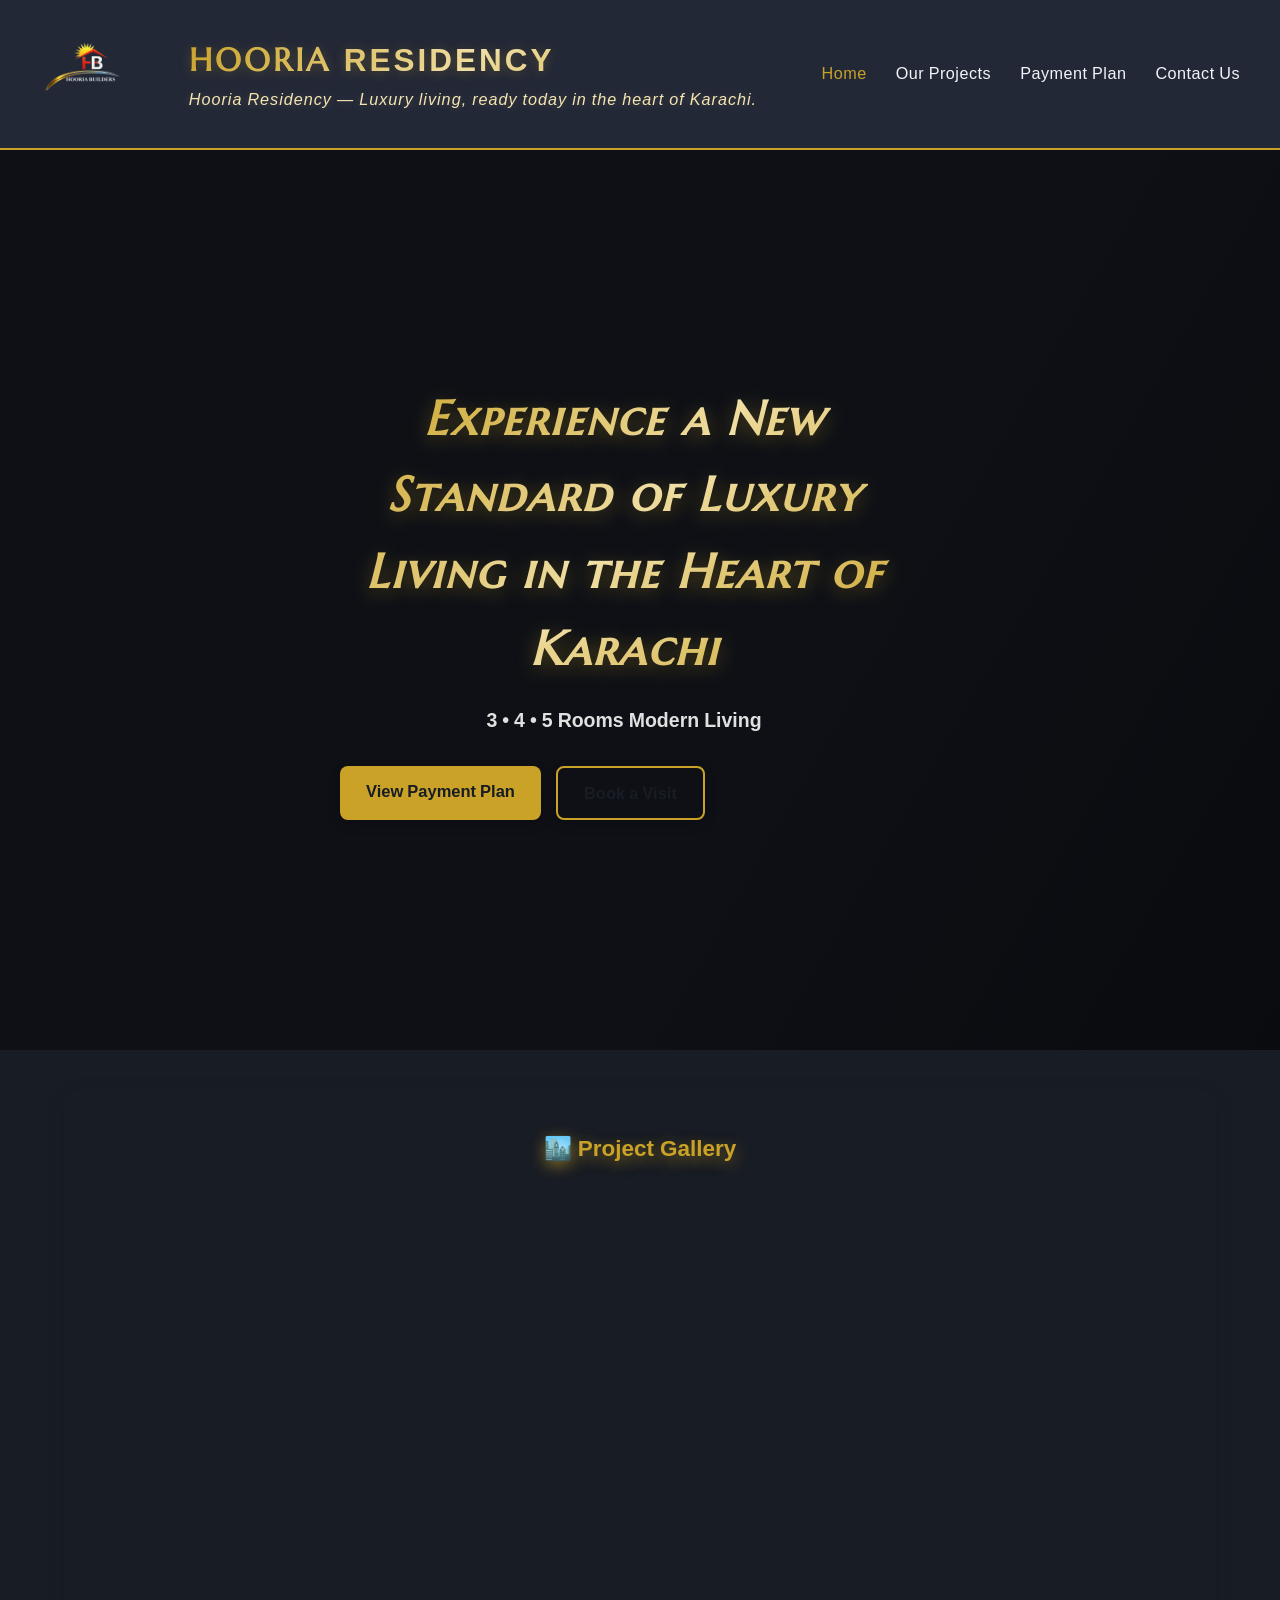
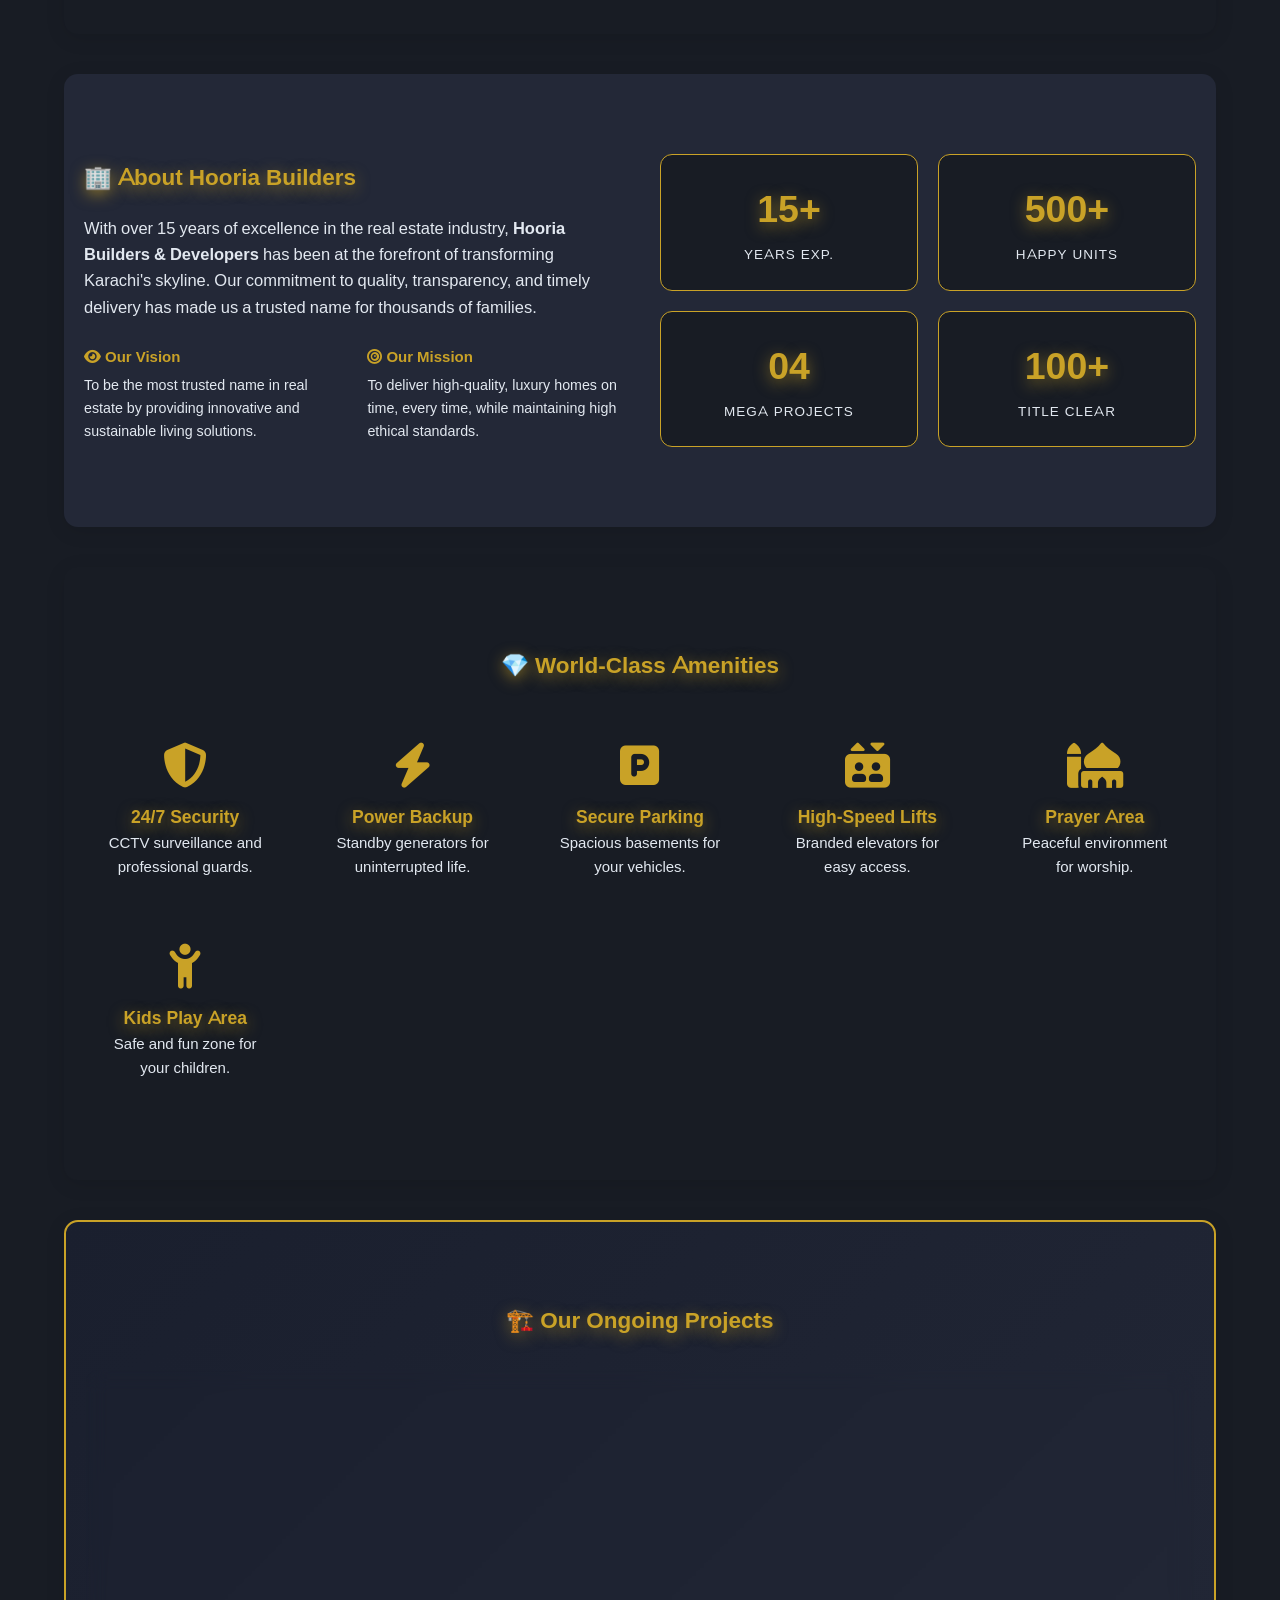
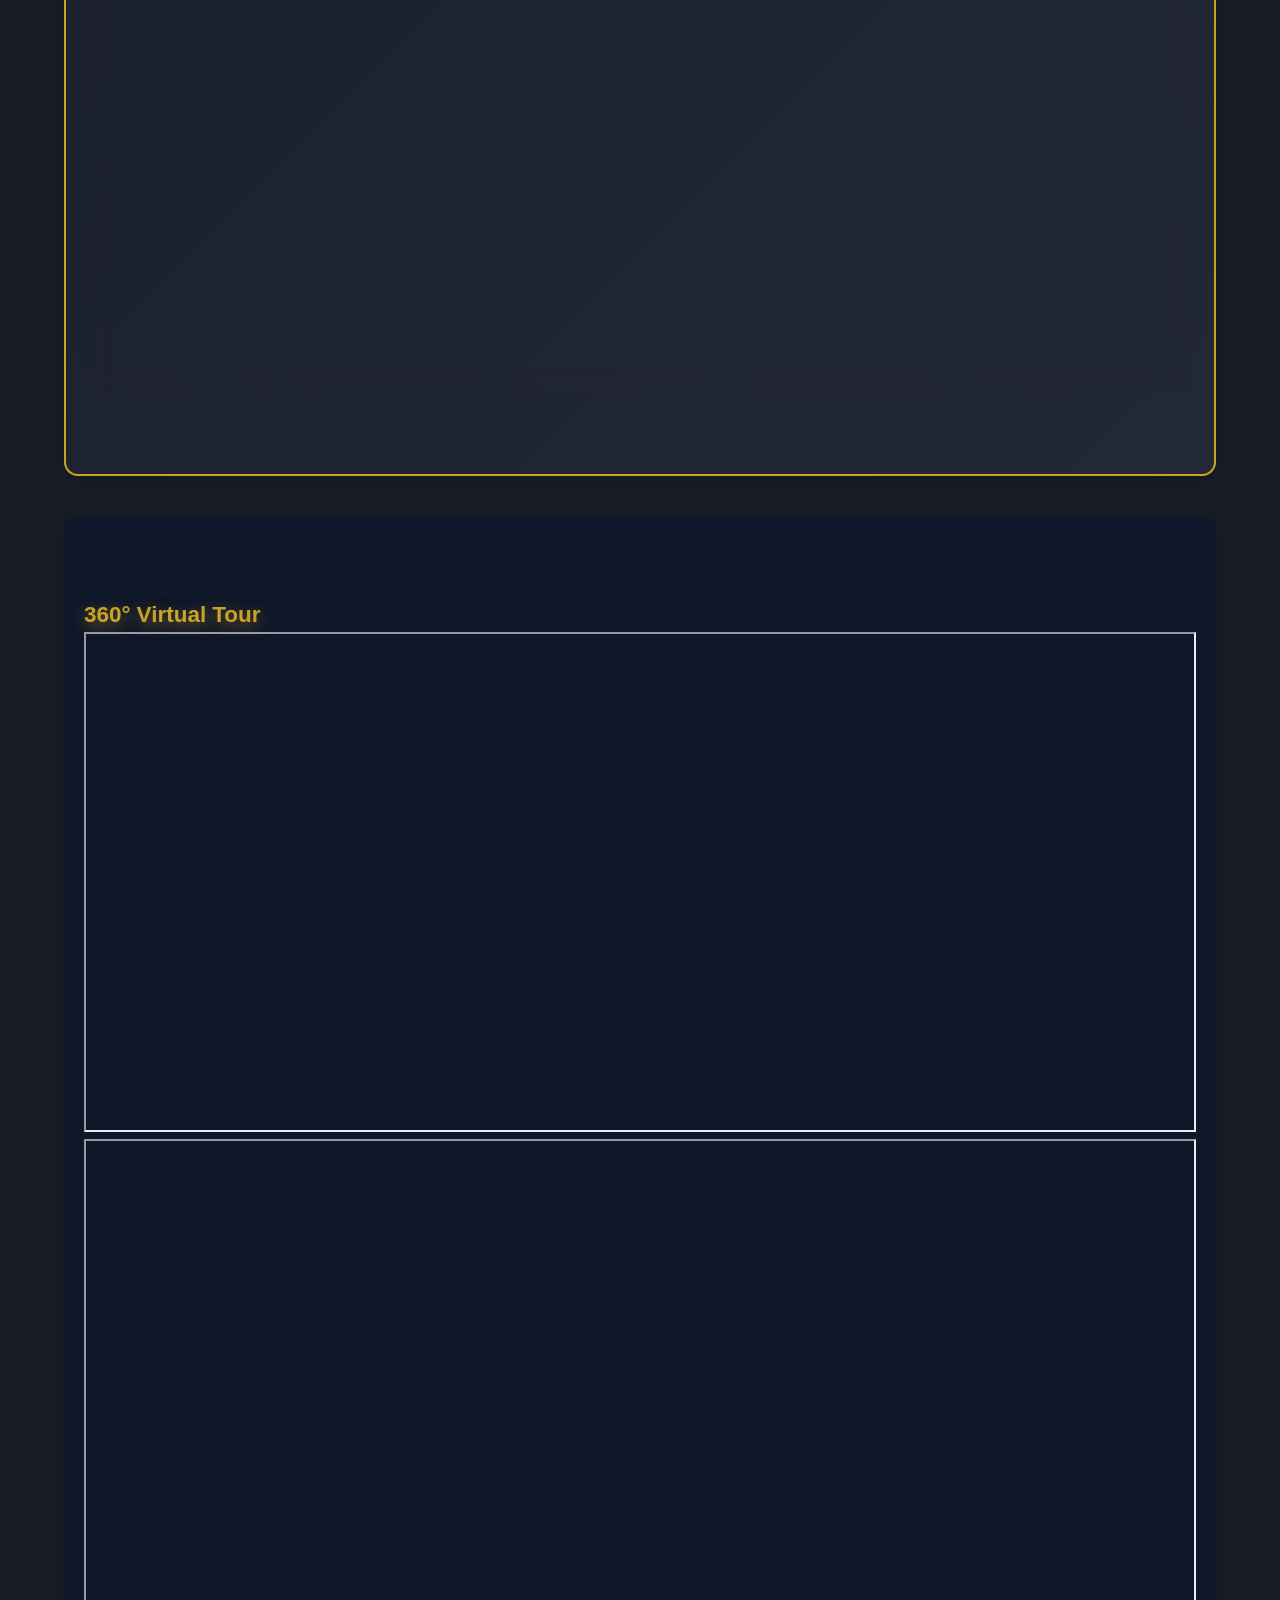
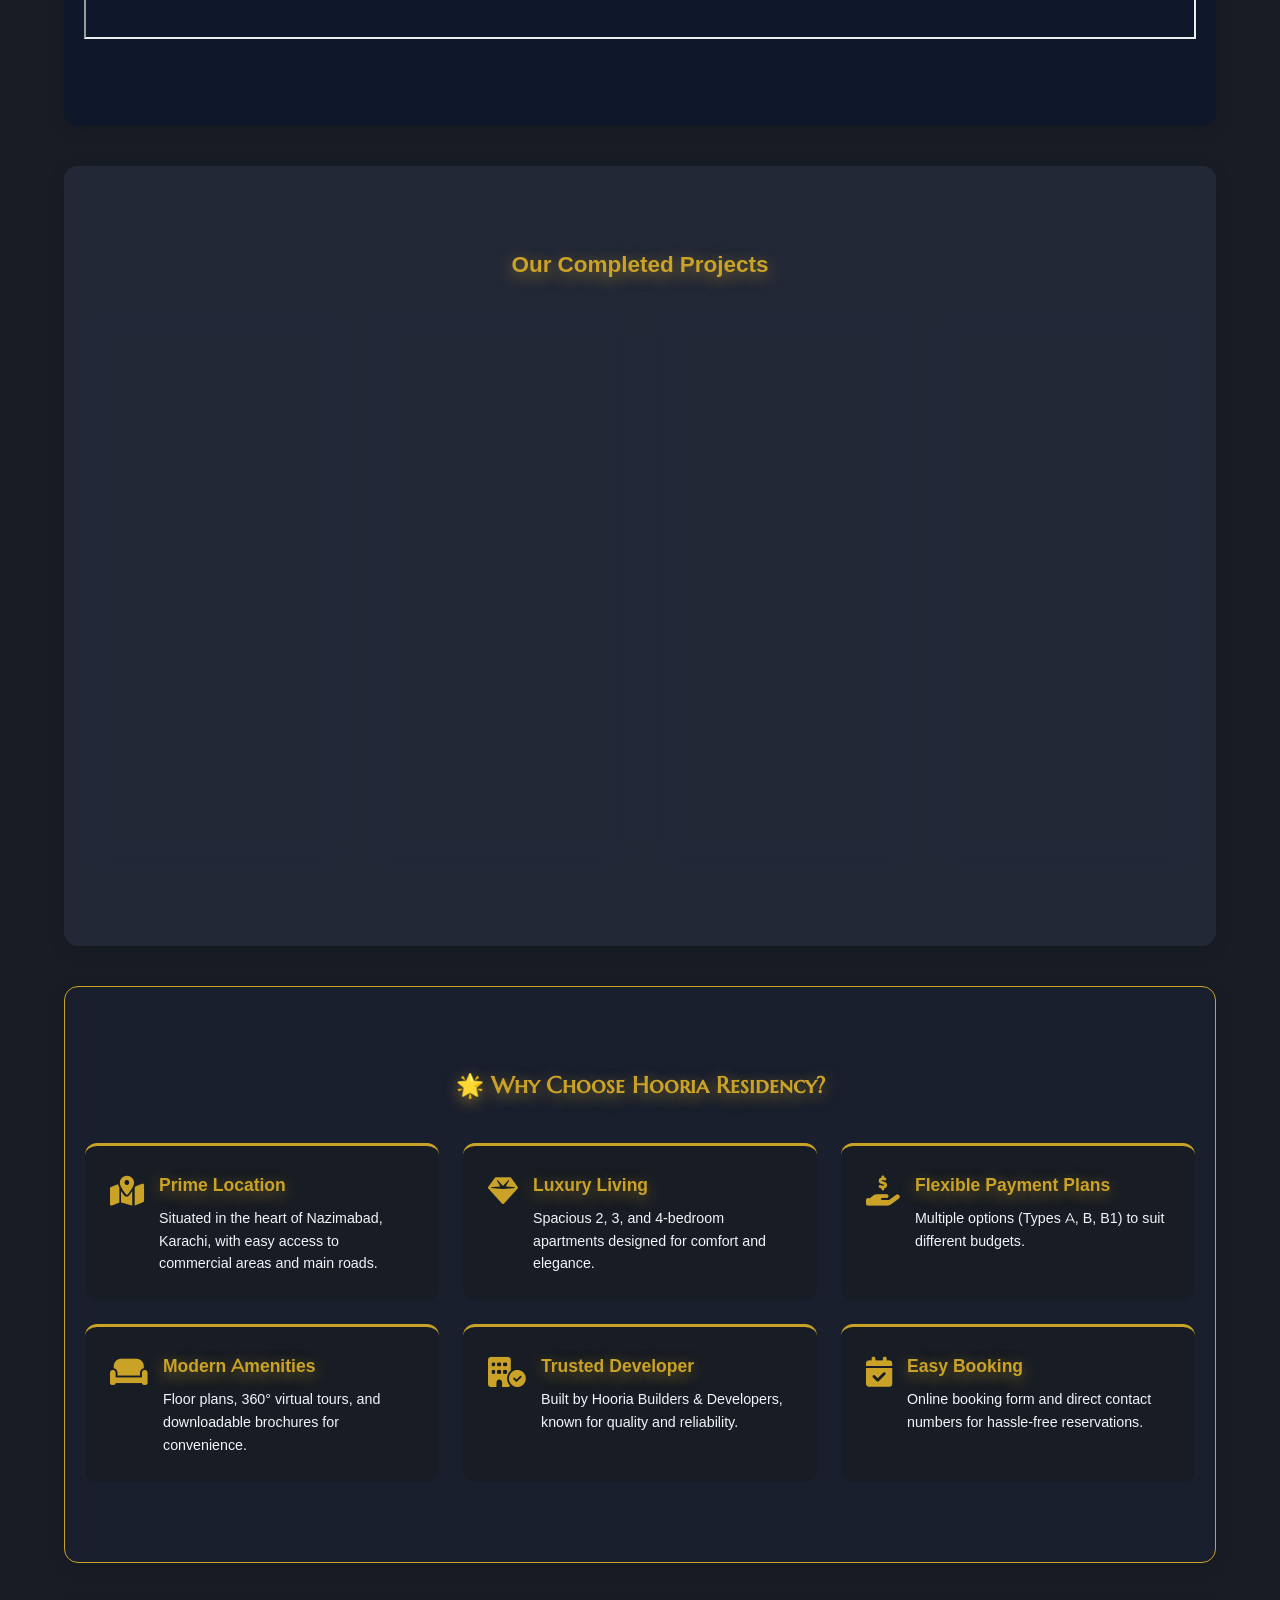
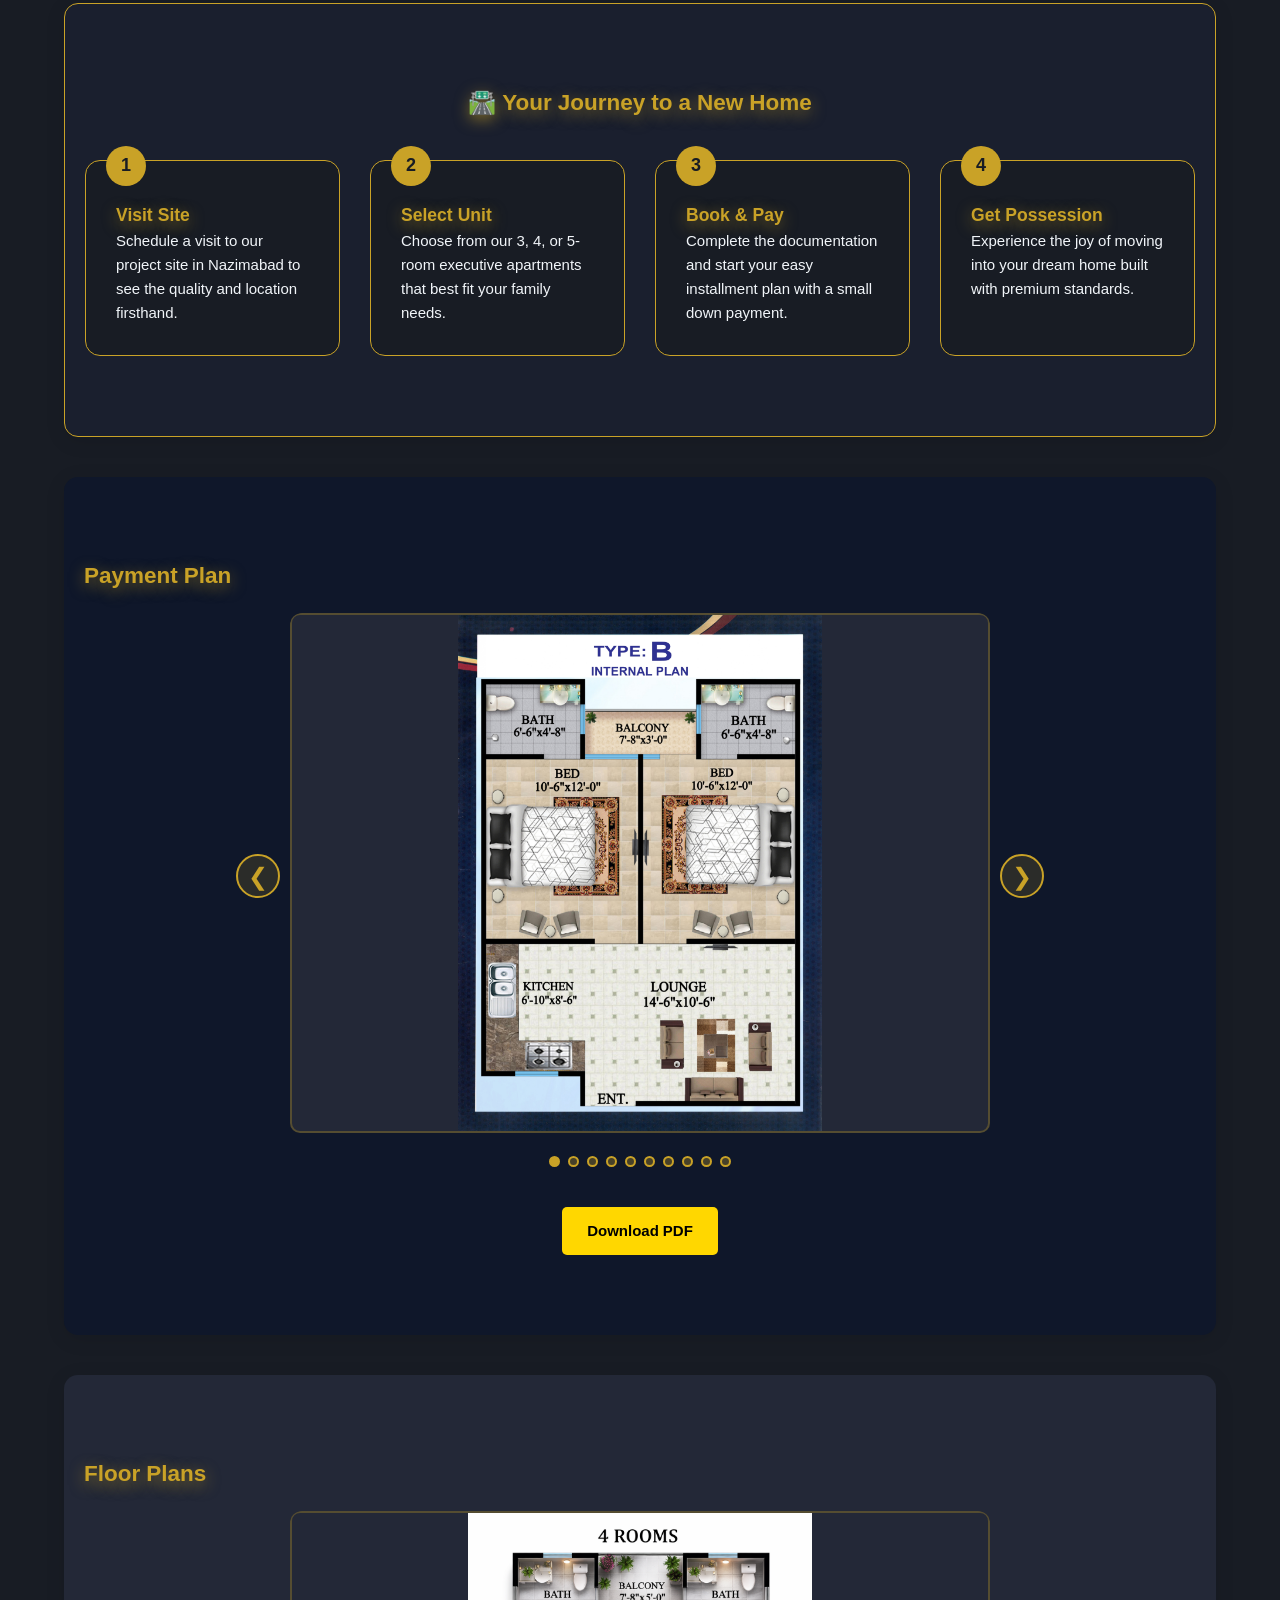
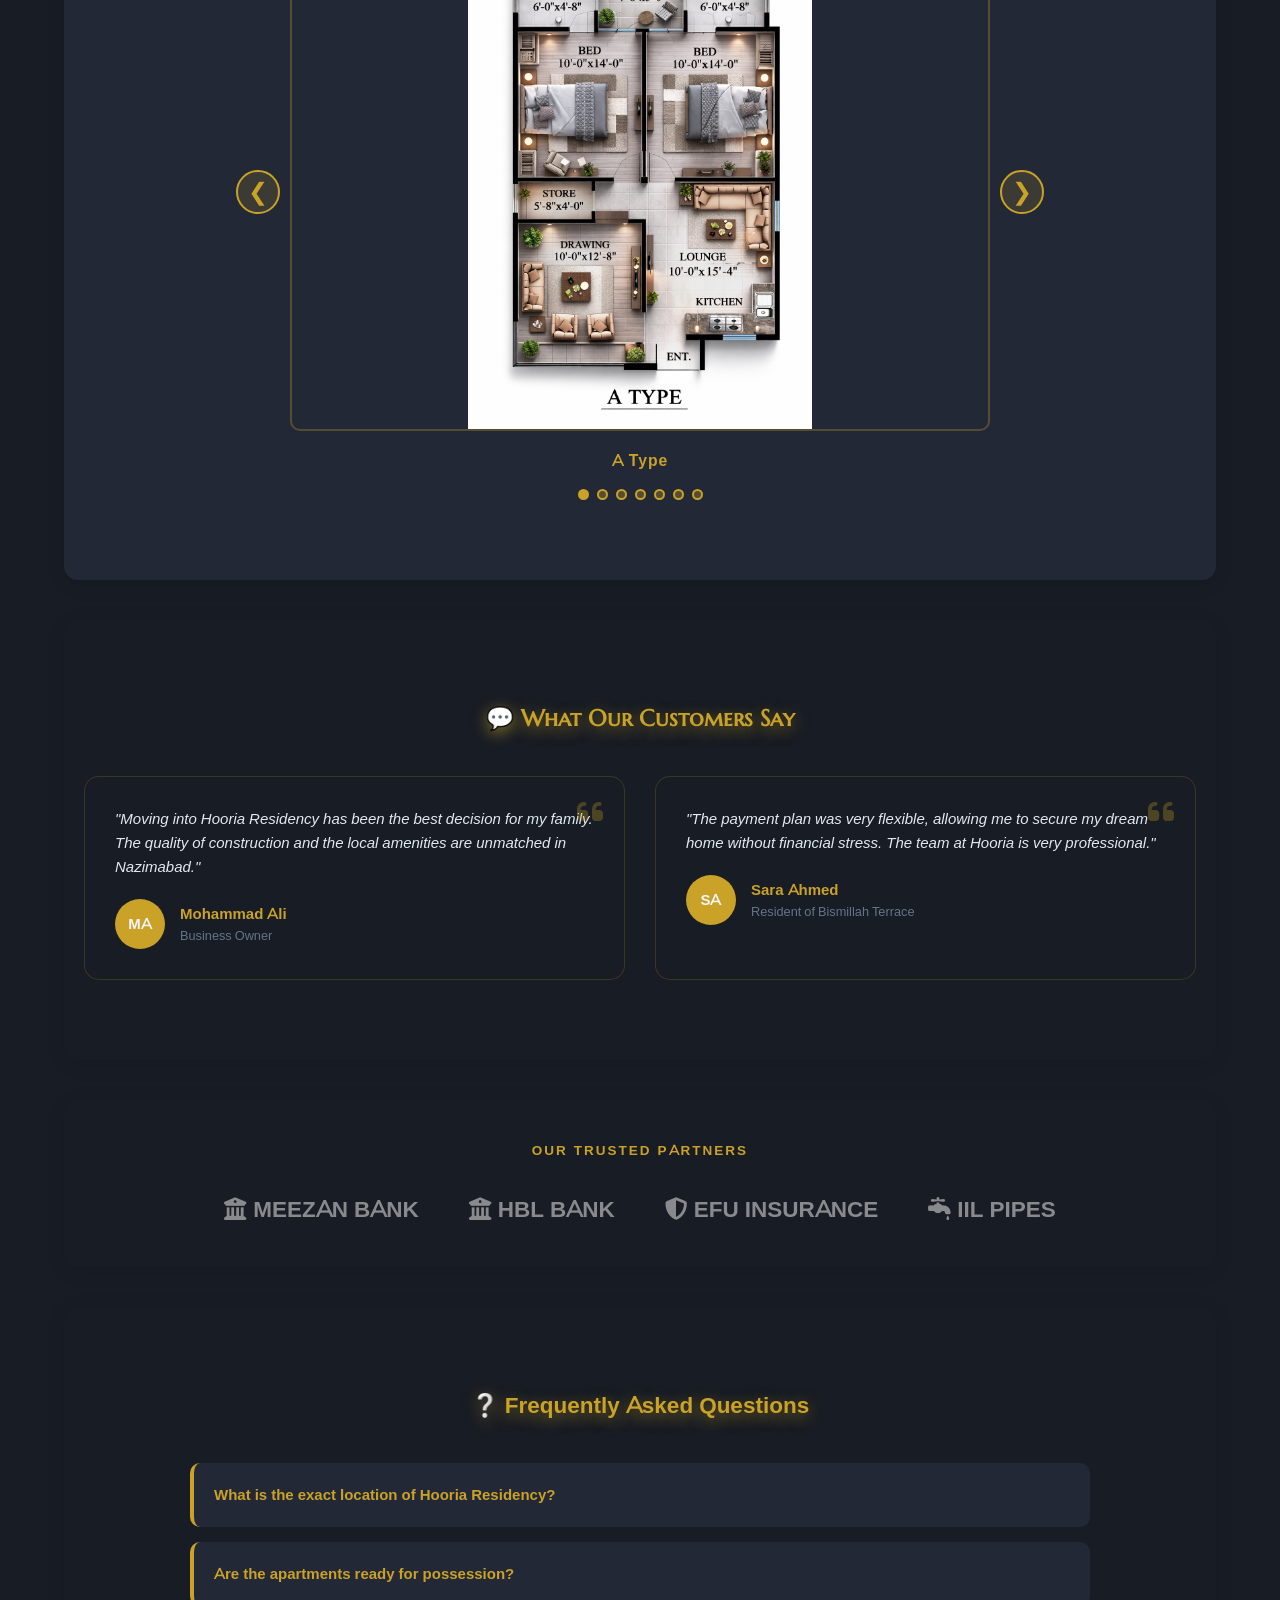
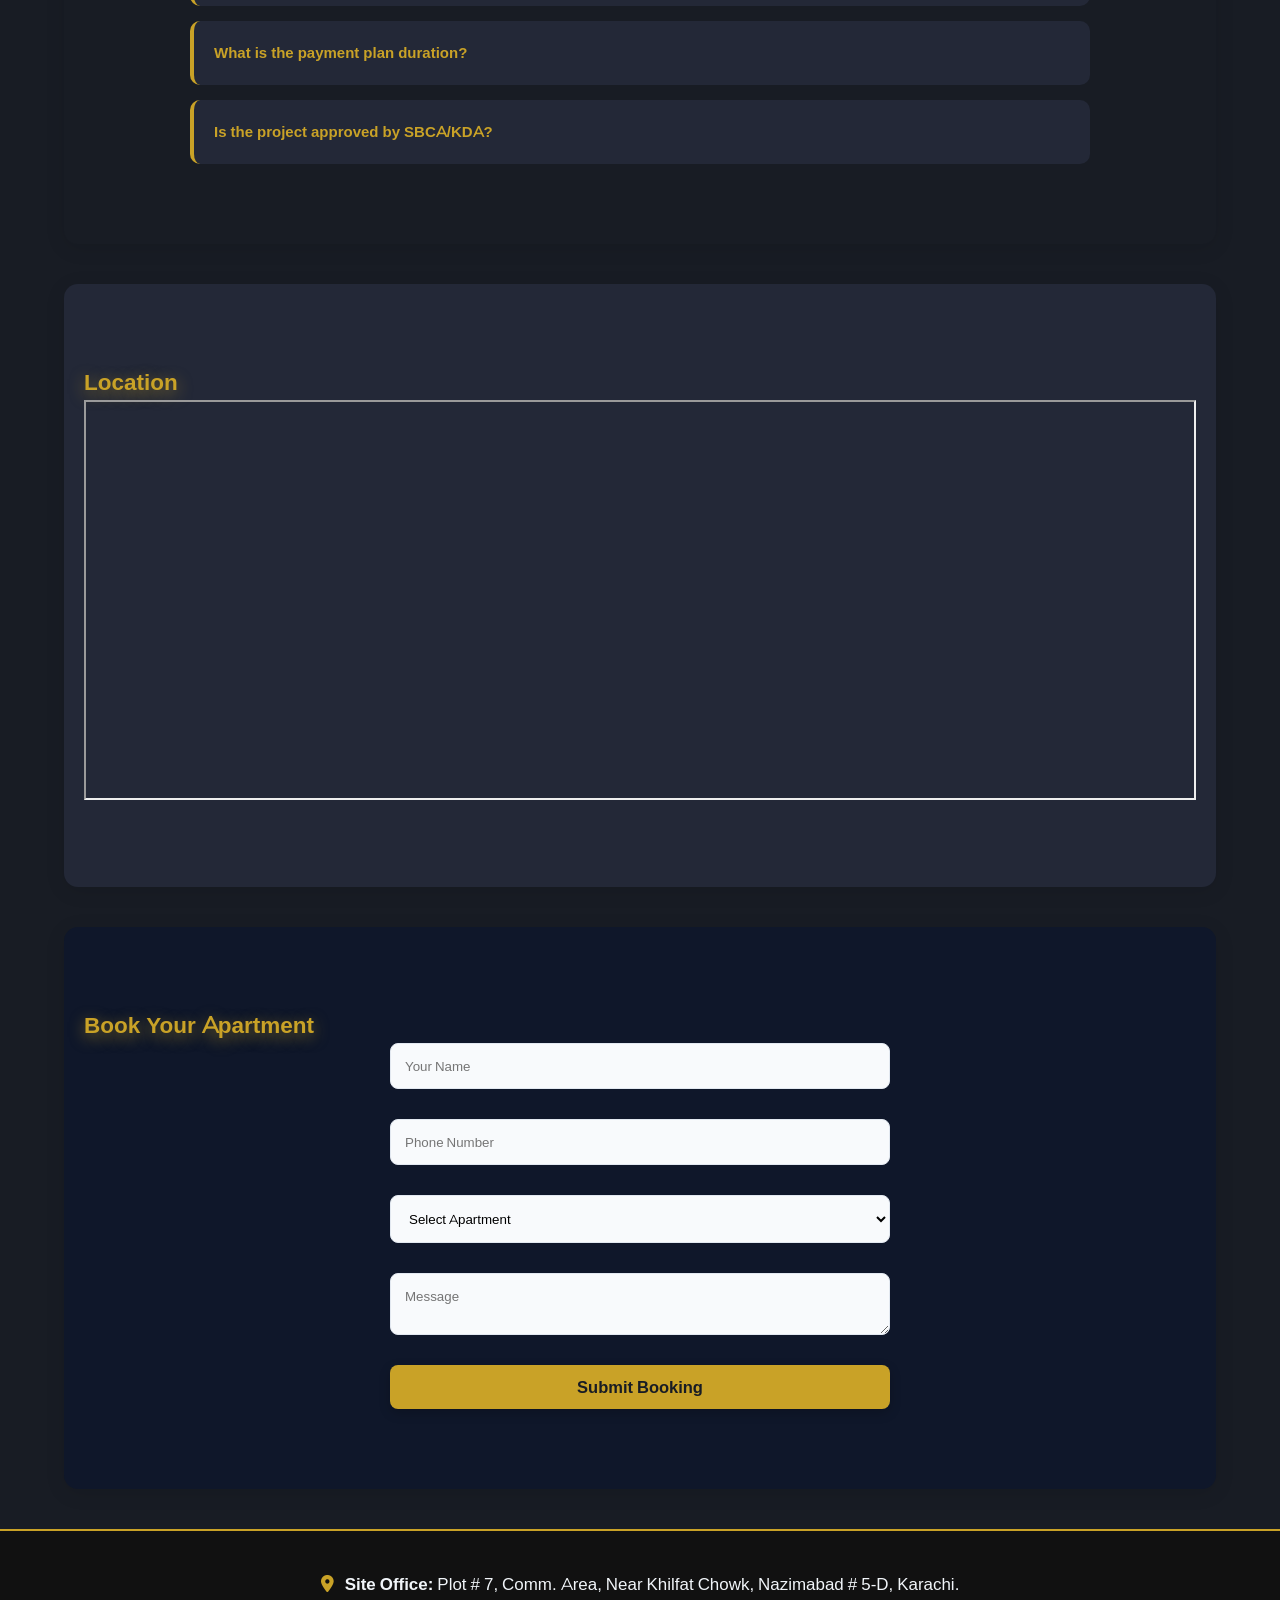
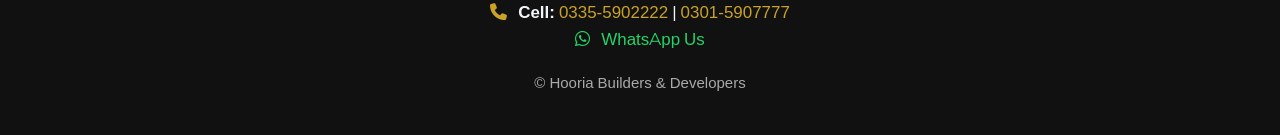
==== index.html @ a76e6901 "Initial commit" ====
<!DOCTYPE html>
<html lang="en">
<head>
<meta charset="UTF-8">
<meta name="viewport" content="width=device-width, initial-scale=1.0">
<title>Hooria Residency | Hooria Builders & Developers</title>

<link rel="stylesheet" href="style.css">

<link rel="stylesheet"
href="https://cdnjs.cloudflare.com/ajax/libs/font-awesome/6.4.0/css/all.min.css"/>
</head>

  <style>

/* ===== SCROLL REVEAL ANIMATION ===== */
.reveal {
  opacity: 0;
  transform: translateY(60px);
  transition: all 0.9s ease;
}
.reveal.active {
  opacity: 1;
  transform: translateY(0);
}

/* ===== SMOOTH HOVER EFFECT ===== */
.card, .fp-slide, .grid > div {
  transition: all 0.4s ease;
}
.card:hover, .fp-slide:hover {
  transform: translateY(-8px);
}

/* ===== BUTTON ANIMATION ===== */
.btn {
  transition: all 0.3s ease;
}
.btn:hover {
  transform: scale(1.05);
  box-shadow: 0 8px 25px rgba(201,162,39,0.4);
}

/* ===== IMAGE ZOOM ===== */
.img, .slider img {
  transition: transform 0.6s ease;
}
.img:hover, .slider img:hover {
  transform: scale(1.05);
}

/* ===== HERO FADE IN ===== */
.hero-content {
  opacity: 0;
  transform: translateY(40px);
  animation: heroFade 1.5s ease forwards;
}
@keyframes heroFade {
  to {
    opacity: 1;
    transform: translateY(0);
  }
}

/* ===== SMOOTH SCROLL ===== */
html {
  scroll-behavior: smooth;
}

</style>

<script>

/* ===== SCROLL REVEAL ===== */
document.addEventListener("DOMContentLoaded", function() {

  const revealElements = document.querySelectorAll(".section, .card");

  const observer = new IntersectionObserver(entries => {
    entries.forEach(entry => {
      if(entry.isIntersecting){
        entry.target.classList.add("active");
      }
    });
  }, { threshold: 0.15 });

  revealElements.forEach(el => {
    el.classList.add("reveal");
    observer.observe(el);
  });

});


/* ===== COUNTER ANIMATION ===== */
document.addEventListener("DOMContentLoaded", function(){

  const counters = document.querySelectorAll("h3");

  counters.forEach(counter => {
    if(counter.innerText.includes("+") || counter.innerText.includes("%")){

      let target = parseInt(counter.innerText);
      let count = 0;
      let increment = target / 100;

      function update(){
        if(count < target){
          count += increment;
          counter.innerText = Math.ceil(count) + "+";
          requestAnimationFrame(update);
        } else {
          counter.innerText = target + "+";
        }
      }

      update();
    }
  });

});


/* ===== PARALLAX EFFECT HERO ===== */
window.addEventListener("scroll", function(){
  const hero = document.querySelector(".hero-video");
  if(hero){
    hero.style.transform = "translateY(" + window.scrollY * 0.3 + "px)";
  }
});

</script>

<body>

<script>

function openTab(tabId){
  document.querySelectorAll(".tab-content").forEach(tab=>tab.classList.remove("active"))
  document.querySelectorAll(".tab-btn").forEach(btn=>btn.classList.remove("active"))

  document.getElementById(tabId).classList.add("active")
  event.target.classList.add("active")
}

function openModal(src){
  document.getElementById("imgModal").style.display="block"
  document.getElementById("modalImg").src=src
}

function closeModal(){
  document.getElementById("imgModal").style.display="none"
}

let fpIndex = 0;
let fpSlides = [];
let fpDotEls = [];

function fpSlide(dir) {
  fpSlides[fpIndex].classList.remove("active");
  fpDotEls[fpIndex].classList.remove("active");
  fpIndex = (fpIndex + dir + fpSlides.length) % fpSlides.length;
  fpSlides[fpIndex].classList.add("active");
  fpDotEls[fpIndex].classList.add("active");
}

function fpGoTo(idx) {
  fpSlides[fpIndex].classList.remove("active");
  fpDotEls[fpIndex].classList.remove("active");
  fpIndex = idx;
  fpSlides[fpIndex].classList.add("active");
  fpDotEls[fpIndex].classList.add("active");
}

let ppIndex = 0;
let ppSlides = [];
let ppDotEls = [];

function ppSlide(dir) {
  ppSlides[ppIndex].classList.remove("active");
  ppDotEls[ppIndex].classList.remove("active");
  ppIndex = (ppIndex + dir + ppSlides.length) % ppSlides.length;
  ppSlides[ppIndex].classList.add("active");
  ppDotEls[ppIndex].classList.add("active");
}

function ppGoTo(idx) {
  ppSlides[ppIndex].classList.remove("active");
  ppDotEls[ppIndex].classList.remove("active");
  ppIndex = idx;
  ppSlides[ppIndex].classList.add("active");
  ppDotEls[ppIndex].classList.add("active");
}

document.addEventListener("DOMContentLoaded", function() {
  fpSlides = Array.from(document.querySelectorAll(".fp-slide"));
  const dotsContainer = document.getElementById("fpDots");
  if (dotsContainer) {
    fpSlides.forEach(function(_, i) {
      const dot = document.createElement("button");
      dot.className = "fp-dot" + (i === 0 ? " active" : "");
      dot.setAttribute("aria-label", "Go to slide " + (i + 1));
      dot.addEventListener("click", function() { fpGoTo(i); });
      dotsContainer.appendChild(dot);
      fpDotEls.push(dot);
    });
  }

  ppSlides = Array.from(document.querySelectorAll(".pp-slide"));
  const ppDotsContainer = document.getElementById("ppDots");
  if (ppDotsContainer) {
    ppSlides.forEach(function(_, i) {
      const dot = document.createElement("button");
      dot.className = "pp-dot" + (i === 0 ? " active" : "");
      dot.setAttribute("aria-label", "Go to payment slide " + (i + 1));
      dot.addEventListener("click", function() { ppGoTo(i); });
      ppDotsContainer.appendChild(dot);
      ppDotEls.push(dot);
    });
  }
});

</script>

<!-- NAVBAR -->
<header class="header">
  <img src="assets/images/logo.png" alt="Hooria Builders Logo">
  <div>
    <h2 style="font-family: 'Marcellus SC', serif; font-weight: 800; letter-spacing: 3px; background: linear-gradient(135deg, #c9a227 0%, #f4e5b1 50%, #c9a227 100%); -webkit-background-clip: text; -webkit-text-fill-color: transparent; background-clip: text; text-shadow: 0 2px 12px rgba(201,162,39,0.3);">HOORIA <span>RESIDENCY</span></h2>
    <div class="slogan" style="font-family: 'Montserrat', sans-serif; font-style: italic; font-weight: 500; color: #f4e5b1; letter-spacing: 1px; text-shadow: 0 1px 8px rgba(244,229,177,0.2);">Hooria Residency — Luxury living, ready today in the heart of Karachi.</div>
  </div>
  <button class="hamburger" id="hamburger" aria-label="Toggle navigation" aria-expanded="false">
    <span></span>
    <span></span>
    <span></span>
  </button>
  <nav id="main-nav">
    <a href="index.html" class="active">Home</a>
    <a href="projects.html">Our Projects</a>
    <a href="#plans">Payment Plan</a>
    <a href="contact.html">Contact Us</a>
  </nav>
</header>

<section class="hero">

  <video autoplay muted loop playsinline class="hero-video">
    <source src="assets/video/hero1.mp4" type="video/mp4">
    <source src="assets/video/hero2.mp4" type="video/mp4">
     <source src="assets/video/hero3.mp4" type="video/mp4">
  </video>

  <div class="hero-content">
    <h1 style="font-family: 'Marcellus SC', serif; font-weight: 900; font-style: italic; background: linear-gradient(135deg, #c9a227 0%, #f4e5b1 50%, #c9a227 100%); -webkit-background-clip: text; -webkit-text-fill-color: transparent; background-clip: text; text-shadow: 0 4px 20px rgba(201,162,39,0.4); letter-spacing: 2px;">Experience a New Standard of Luxury Living in the Heart of Karachi</h1>
    <p>3 • 4 • 5 Rooms Modern Living</p>
    <div style="margin-top: 30px; display: flex; gap: 15px;">
      <a href="#plans" class="btn">View Payment Plan</a>
      <a href="#contact" class="btn" style="background: transparent; border: 2px solid #c9a227; color: #c9a227;">Book a Visit</a>
    </div>
  </div>


</section>

<!-- IMAGE SLIDER SECTION -->
<section class="section" style="background: #181c24; padding: 40px 20px; text-align: center;">
  <h2 style="color:#c9a227; margin-bottom: 28px;">🏙️ Project Gallery</h2>
  <div class="img-slider">
    <img src="assets/images/Front.jpg" alt="Hooria Residency Front View">
    <img src="assets/images/Back.jpg" alt="Hooria Residency Back View">
    <img src="assets/images/Left.jpg" alt="Hooria Residency Left View">
    <img src="assets/images/Right.jpg" alt="Hooria Residency Right View">
  </div>
</section>

<!-- ABOUT & STATS SECTION -->
<section class="section" style="background: #232837;">
  <div class="grid" style="grid-template-columns: 1fr 1fr; gap: 40px; align-items: center;">
    <div>
      <h2 style="color:#c9a227; margin-bottom: 20px; text-align: left;">🏢 About Hooria Builders</h2>
      <p style="font-size: 1.1em; margin-bottom: 15px;">With over 15 years of excellence in the real estate industry, <strong>Hooria Builders & Developers</strong> has been at the forefront of transforming Karachi's skyline. Our commitment to quality, transparency, and timely delivery has made us a trusted name for thousands of families.</p>
      <div style="margin-top: 25px; display: flex; gap: 30px;">
        <div>
          <h4 style="color: #c9a227; margin-bottom: 5px;"><i class="fa-solid fa-eye"></i> Our Vision</h4>
          <p style="font-size: 0.95em;">To be the most trusted name in real estate by providing innovative and sustainable living solutions.</p>
        </div>
        <div>
          <h4 style="color: #c9a227; margin-bottom: 5px;"><i class="fa-solid fa-bullseye"></i> Our Mission</h4>
          <p style="font-size: 0.95em;">To deliver high-quality, luxury homes on time, every time, while maintaining high ethical standards.</p>
        </div>
      </div>
    </div>
    <div style="display: grid; grid-template-columns: 1fr 1fr; gap: 20px;">
      <div style="padding: 24px; background: #181c24; border: 1px solid #c9a227; border-radius: 12px; text-align: center;">
        <h3 style="font-size: 2.5em; margin-bottom: 5px;">15+</h3>
        <p style="font-size: 0.9em; text-transform: uppercase; letter-spacing: 1px;">Years Exp.</p>
      </div>
      <div style="padding: 24px; background: #181c24; border: 1px solid #c9a227; border-radius: 12px; text-align: center;">
        <h3 style="font-size: 2.5em; margin-bottom: 5px;">500+</h3>
        <p style="font-size: 0.9em; text-transform: uppercase; letter-spacing: 1px;">Happy Units</p>
      </div>
      <div style="padding: 24px; background: #181c24; border: 1px solid #c9a227; border-radius: 12px; text-align: center;">
        <h3 style="font-size: 2.5em; margin-bottom: 5px;">04</h3>
        <p style="font-size: 0.9em; text-transform: uppercase; letter-spacing: 1px;">Mega Projects</p>
      </div>
      <div style="padding: 24px; background: #181c24; border: 1px solid #c9a227; border-radius: 12px; text-align: center;">
        <h3 style="font-size: 2.5em; margin-bottom: 5px;">100%</h3>
        <p style="font-size: 0.9em; text-transform: uppercase; letter-spacing: 1px;">Title Clear</p>
      </div>
    </div>
  </div>
</section>

<!-- AMENITIES SECTION -->
<section class="section" style="background: transparent;">
  <h2 style="text-align:center; color:#c9a227; margin-bottom: 40px;">💎 World-Class Amenities</h2>
  <div class="grid" style="grid-template-columns: repeat(auto-fit, minmax(200px, 1fr)); gap: 25px;">
    <div style="text-align: center; padding: 20px;">
      <i class="fa-solid fa-shield-halved" style="font-size: 3em; color: #c9a227; margin-bottom: 15px;"></i>
      <h3>24/7 Security</h3>
      <p>CCTV surveillance and professional guards.</p>
    </div>
    <div style="text-align: center; padding: 20px;">
      <i class="fa-solid fa-bolt" style="font-size: 3em; color: #c9a227; margin-bottom: 15px;"></i>
      <h3>Power Backup</h3>
      <p>Standby generators for uninterrupted life.</p>
    </div>
    <div style="text-align: center; padding: 20px;">
      <i class="fa-solid fa-square-parking" style="font-size: 3em; color: #c9a227; margin-bottom: 15px;"></i>
      <h3>Secure Parking</h3>
      <p>Spacious basements for your vehicles.</p>
    </div>
    <div style="text-align: center; padding: 20px;">
      <i class="fa-solid fa-elevator" style="font-size: 3em; color: #c9a227; margin-bottom: 15px;"></i>
      <h3>High-Speed Lifts</h3>
      <p>Branded elevators for easy access.</p>
    </div>
    <div style="text-align: center; padding: 20px;">
      <i class="fa-solid fa-mosque" style="font-size: 3em; color: #c9a227; margin-bottom: 15px;"></i>
      <h3>Prayer Area</h3>
      <p>Peaceful environment for worship.</p>
    </div>
    <div style="text-align: center; padding: 20px;">
      <i class="fa-solid fa-child-reaching" style="font-size: 3em; color: #c9a227; margin-bottom: 15px;"></i>
      <h3>Kids Play Area</h3>
      <p>Safe and fun zone for your children.</p>
    </div>
  </div>
</section>

<!-- ONGOING PROJECTS -->
<section class="section" style="background: linear-gradient(135deg, #1a1f2e 0%, #232837 100%); border: 2px solid #c9a227;">
  <h2 style="text-align:center; color:#c9a227; margin-bottom: 32px;">🏗️ Our Ongoing Projects</h2>
  <div class="grid">
    <div class="card" style="position:relative; border: 2px solid #25d366; overflow:hidden;">
      <span style="position:absolute; top:10px; right:10px; background:#25d366; color:#fff; padding:6px 16px; border-radius:20px; font-weight:700; font-size:0.9em; animation: pulse 2s infinite; z-index: 10;">📢 BOOKING OPEN</span>
      <video autoplay muted loop playsinline style="width:100%; height:250px; object-fit: cover; border-bottom: 2px solid #c9a227;">
        <source src="assets/video/Hooria.mp4" type="video/mp4">
        Your browser does not support the video tag.
      </video>
      <div style="padding: 18px 12px 12px 12px;">
      <h3 style="margin:0 0 8px 0; color:#c9a227;">Hooria Residency</h3>
      <p>Premium apartments in Nazimabad with modern amenities and flexible payment plans.</p>
      <div style="margin-top:16px; padding:12px; background:#181c24; border-radius:8px; text-align:left;">
        <p style="margin:4px 0; color:#f1f5f9;"><strong>Type:</strong> 3, 4 & 5 Rooms Apartments</p>
        <p style="margin:4px 0; color:#f1f5f9;"><strong>Location:</strong> Nazimabad, Karachi</p>
        <p style="margin:4px 0; color:#f1f5f9;"><strong>Status:</strong> Construction in Progress</p>
        <p style="margin:4px 0; color:#25d366; font-weight:700;">✅ Limited Units Available</p>
      </div>
      <a href="https://wa.me/923355902222" class="btn" style="margin-top:16px; background:#25d366; color:#fff; display:inline-block;">
        <i class="fa-brands fa-whatsapp"></i> Book Now
      </a>
      </div>
    </div>
  </div>
</section>

<!-- 360 TOUR -->
<section id="tour" class="section dark">
<h2>360° Virtual Tour</h2>

<iframe
src="https://www.coohom.com/pub/tool/panorama/aiwalking?obsPlanId=3FO3H341TV62&locale=en_US"
width="100%" height="500"
allowfullscreen
loading="lazy"></iframe>

<iframe
src="https://www.coohom.com/pub/tool/panorama/aiwalking?obsPlanId=3FO3H4B247K4&locale=en_US"
width="100%" height="500"
allowfullscreen
loading="lazy"></iframe>

</section>

<!-- PROJECT HIGHLIGHTS -->
<section class="section">
  <h2 style="text-align:center; color:#c9a227; margin-bottom: 32px;">Our Completed Projects</h2>
  <div class="grid">
    <div class="card" onclick="openProjectModal('project1')" style="cursor:pointer;">
      <img src="assets/images/bismillah-terrace.jpeg" class="img" alt="Bismillah Terrace">
      <h3 style="margin:18px 0 8px 0; color:#c9a227;">Bismillah Terrace</h3>
      <p>Modern apartments with all amenities, ready for possession.</p>
      <button class="btn" style="margin-top:12px;">View Details</button>
    </div>
    <div class="card" onclick="openProjectModal('project2')" style="cursor:pointer;">
      <img src="assets/images/bismillah-terrace1.jpeg" class="img" alt="Bismillah Terrace 1">
      <h3 style="margin:18px 0 8px 0; color:#c9a227;">Bismillah Terrace 1</h3>
      <p>Spacious living in a prime location of Karachi.</p>
      <button class="btn" style="margin-top:12px;">View Details</button>
    </div>
    <div class="card" onclick="openProjectModal('project3')" style="cursor:pointer;">
      <img src="assets/images/bismillah-terrace2.jpeg" class="img" alt="Bismillah Terrace 2">
      <h3 style="margin:18px 0 8px 0; color:#c9a227;">Bismillah Terrace 2</h3>
      <p>Elegant design and immediate possession available.</p>
      <button class="btn" style="margin-top:12px;">View Details</button>
    </div>
    <div class="card" onclick="openProjectModal('project4')" style="cursor:pointer;">
      <img src="assets/images/bismillah-terrace3.jpeg" class="img" alt="Bismillah Terrace 3">
      <h3 style="margin:18px 0 8px 0; color:#c9a227;">Bismillah Terrace 3</h3>
      <p>Luxury apartments with flexible payment plans.</p>
      <button class="btn" style="margin-top:12px;">View Details</button>
    </div>
  </div>
</section>

<!-- WHY CHOOSE HOORIA RESIDENCY -->
<section class="section" style="background: #1a1f2e; margin-top: 40px; border: 1px solid #c9a227;">
  <h2 style="text-align:center; color:#c9a227; margin-bottom: 40px; font-family: 'Marcellus SC', serif;">🌟 Why Choose Hooria Residency?</h2>
  <div class="grid" style="grid-template-columns: repeat(auto-fit, minmax(350px, 1fr)); gap: 24px;">

    <div style="background: #181c24; padding: 25px; border-radius: 12px; border-top: 3px solid #c9a227; transition: transform 0.3s ease; display: flex; gap: 15px;">
      <i class="fa-solid fa-map-location-dot" style="font-size: 2em; color: #c9a227; margin-top: 5px;"></i>
      <div>
        <h3 style="color: #c9a227; margin-bottom: 8px;">Prime Location</h3>
        <p style="color: #f1f5f9; font-size: 0.95em;">Situated in the heart of Nazimabad, Karachi, with easy access to commercial areas and main roads.</p>
      </div>
    </div>

    <div style="background: #181c24; padding: 25px; border-radius: 12px; border-top: 3px solid #c9a227; transition: transform 0.3s ease; display: flex; gap: 15px;">
      <i class="fa-solid fa-gem" style="font-size: 2em; color: #c9a227; margin-top: 5px;"></i>
      <div>
        <h3 style="color: #c9a227; margin-bottom: 8px;">Luxury Living</h3>
        <p style="color: #f1f5f9; font-size: 0.95em;">Spacious 2, 3, and 4-bedroom apartments designed for comfort and elegance.</p>
      </div>
    </div>

    <div style="background: #181c24; padding: 25px; border-radius: 12px; border-top: 3px solid #c9a227; transition: transform 0.3s ease; display: flex; gap: 15px;">
      <i class="fa-solid fa-hand-holding-dollar" style="font-size: 2em; color: #c9a227; margin-top: 5px;"></i>
      <div>
        <h3 style="color: #c9a227; margin-bottom: 8px;">Flexible Payment Plans</h3>
        <p style="color: #f1f5f9; font-size: 0.95em;">Multiple options (Types A, B, B1) to suit different budgets.</p>
      </div>
    </div>

    <div style="background: #181c24; padding: 25px; border-radius: 12px; border-top: 3px solid #c9a227; transition: transform 0.3s ease; display: flex; gap: 15px;">
      <i class="fa-solid fa-couch" style="font-size: 2em; color: #c9a227; margin-top: 5px;"></i>
      <div>
        <h3 style="color: #c9a227; margin-bottom: 8px;">Modern Amenities</h3>
        <p style="color: #f1f5f9; font-size: 0.95em;">Floor plans, 360° virtual tours, and downloadable brochures for convenience.</p>
      </div>
    </div>

    <div style="background: #181c24; padding: 25px; border-radius: 12px; border-top: 3px solid #c9a227; transition: transform 0.3s ease; display: flex; gap: 15px;">
      <i class="fa-solid fa-building-circle-check" style="font-size: 2em; color: #c9a227; margin-top: 5px;"></i>
      <div>
        <h3 style="color: #c9a227; margin-bottom: 8px;">Trusted Developer</h3>
        <p style="color: #f1f5f9; font-size: 0.95em;">Built by Hooria Builders & Developers, known for quality and reliability.</p>
      </div>
    </div>

    <div style="background: #181c24; padding: 25px; border-radius: 12px; border-top: 3px solid #c9a227; transition: transform 0.3s ease; display: flex; gap: 15px;">
      <i class="fa-solid fa-calendar-check" style="font-size: 2em; color: #c9a227; margin-top: 5px;"></i>
      <div>
        <h3 style="color: #c9a227; margin-bottom: 8px;">Easy Booking</h3>
        <p style="color: #f1f5f9; font-size: 0.95em;">Online booking form and direct contact numbers for hassle-free reservations.</p>
      </div>
    </div>

  </div>
</section>

<!-- BOOKING STEPS -->
<section class="section" style="background: #1a1f2e; border: 1px solid #c9a227;">
  <h2 style="text-align:center; color:#c9a227; margin-bottom: 40px;">🛣️ Your Journey to a New Home</h2>
  <div class="grid" style="grid-template-columns: repeat(auto-fit, minmax(250px, 1fr)); gap: 30px;">
    <div style="background: #181c24; padding: 30px; border-radius: 15px; position: relative; border: 1px solid #c9a227;">
      <span style="position: absolute; top: -15px; left: 20px; background: #c9a227; color: #181c24; width: 40px; height: 40px; border-radius: 50%; display: flex; align-items: center; justify-content: center; font-weight: 800; font-size: 1.2em;">1</span>
      <h3 style="margin-top: 10px; color: #c9a227;">Visit Site</h3>
      <p style="color: #f1f5f9;">Schedule a visit to our project site in Nazimabad to see the quality and location firsthand.</p>
    </div>
    <div style="background: #181c24; padding: 30px; border-radius: 15px; position: relative; border: 1px solid #c9a227;">
      <span style="position: absolute; top: -15px; left: 20px; background: #c9a227; color: #181c24; width: 40px; height: 40px; border-radius: 50%; display: flex; align-items: center; justify-content: center; font-weight: 800; font-size: 1.2em;">2</span>
      <h3 style="margin-top: 10px; color: #c9a227;">Select Unit</h3>
      <p style="color: #f1f5f9;">Choose from our 3, 4, or 5-room executive apartments that best fit your family needs.</p>
    </div>
    <div style="background: #181c24; padding: 30px; border-radius: 15px; position: relative; border: 1px solid #c9a227;">
      <span style="position: absolute; top: -15px; left: 20px; background: #c9a227; color: #181c24; width: 40px; height: 40px; border-radius: 50%; display: flex; align-items: center; justify-content: center; font-weight: 800; font-size: 1.2em;">3</span>
      <h3 style="margin-top: 10px; color: #c9a227;">Book & Pay</h3>
      <p style="color: #f1f5f9;">Complete the documentation and start your easy installment plan with a small down payment.</p>
    </div>
    <div style="background: #181c24; padding: 30px; border-radius: 15px; position: relative; border: 1px solid #c9a227;">
      <span style="position: absolute; top: -15px; left: 20px; background: #c9a227; color: #181c24; width: 40px; height: 40px; border-radius: 50%; display: flex; align-items: center; justify-content: center; font-weight: 800; font-size: 1.2em;">4</span>
      <h3 style="margin-top: 10px; color: #c9a227;">Get Possession</h3>
      <p style="color: #f1f5f9;">Experience the joy of moving into your dream home built with premium standards.</p>
    </div>
  </div>
</section>

<!-- PAYMENT PLAN -->
<section id="plans" class="section dark">

<h2>Payment Plan</h2>

<div class="pp-slider-wrapper">
  <button class="pp-slider-btn pp-prev" onclick="ppSlide(-1)" aria-label="Previous payment plan">&#10094;</button>
  <div class="pp-slider-track" id="ppTrack">
    <div class="pp-slide active"><img src="assets/images/Payment SChedule_page-0001.jpg" alt="Payment Schedule 1" onclick="openModal(this.src)"></div>
    <div class="pp-slide"><img src="assets/images/Payment SChedule_page-0002.jpg" alt="Payment Schedule 2" onclick="openModal(this.src)"></div>
    <div class="pp-slide"><img src="assets/images/Payment SChedule_page-0003.jpg" alt="Payment Schedule 3" onclick="openModal(this.src)"></div>
    <div class="pp-slide"><img src="assets/images/Payment SChedule_page-0004.jpg" alt="Payment Schedule 4" onclick="openModal(this.src)"></div>
    <div class="pp-slide"><img src="assets/images/Payment SChedule_page-0005.jpg" alt="Payment Schedule 5" onclick="openModal(this.src)"></div>
    <div class="pp-slide"><img src="assets/images/Payment SChedule_page-0006.jpg" alt="Payment Schedule 6" onclick="openModal(this.src)"></div>
    <div class="pp-slide"><img src="assets/images/Payment SChedule_page-0007.jpg" alt="Payment Schedule 7" onclick="openModal(this.src)"></div>
    <div class="pp-slide"><img src="assets/images/Payment SChedule_page-0008.jpg" alt="Payment Schedule 8" onclick="openModal(this.src)"></div>
    <div class="pp-slide"><img src="assets/images/Payment SChedule_page-0009.jpg" alt="Payment Schedule 9" onclick="openModal(this.src)"></div>
    <div class="pp-slide"><img src="assets/images/Payment SChedule_page-0010.jpg" alt="Payment Schedule 10" onclick="openModal(this.src)"></div>
  </div>
  <button class="pp-slider-btn pp-next" onclick="ppSlide(1)" aria-label="Next payment plan">&#10095;</button>
</div>
<div class="pp-dots" id="ppDots"></div>
<div style="text-align:center;margin-top:20px;">
  <a href="assets/pdfs/typeb.pdf" class="pdf-btn" download>Download PDF</a>
</div>

</section>

<!-- MODAL -->
<div id="imgModal" class="modal">
  <span onclick="closeModal()" class="close">&times;</span>
  <img class="modal-content" id="modalImg">
</div>

<!-- FLOOR PLANS -->
<section class="section">
<h2>Floor Plans</h2>

<div class="fp-slider-wrapper">
  <button class="fp-slider-btn fp-prev" onclick="fpSlide(-1)" aria-label="Previous floor plan">&#10094;</button>
  <div class="fp-slider-track" id="fpTrack">
    <div class="fp-slide active"><img src="assets/images/A TYPE.png" alt="A Type Floor Plan" onclick="openModal(this.src)"><p class="fp-label">A Type</p></div>
    <div class="fp-slide"><img src="assets/images/A1 TYPE.png" alt="A Type Floor Plan" onclick="openModal(this.src)"><p class="fp-label">A Type</p></div>
    <div class="fp-slide"><img src="assets/images/B TYPE.png" alt="B Type Floor Plan" onclick="openModal(this.src)"><p class="fp-label">B Type</p></div>
    <div class="fp-slide"><img src="assets/images/B-1 TYPE.png" alt="B-1 Type Floor Plan" onclick="openModal(this.src)"><p class="fp-label">B-1 Type</p></div>
    <div class="fp-slide"><img src="assets/images/SPACIOUS B TYPE PLAN_page-0001.jpg" alt="Spacious B Type Floor Plan" onclick="openModal(this.src)"><p class="fp-label">Spacious B Type</p></div>
    <div class="fp-slide"><img src="assets/images/1ST BASEMENT.png" alt="1st Basement Floor Plan" onclick="openModal(this.src)"><p class="fp-label">1st Basement</p></div>
    <div class="fp-slide"><img src="assets/images/2ND BASEMENT.png" alt="2nd Basement Floor Plan" onclick="openModal(this.src)"><p class="fp-label">2nd Basement</p></div>
  </div>
  <button class="fp-slider-btn fp-next" onclick="fpSlide(1)" aria-label="Next floor plan">&#10095;</button>
</div>
<div class="fp-dots" id="fpDots"></div>

</section>

<!-- TESTIMONIALS SECTION -->
<section class="section" style="background: transparent;">
  <h2 style="text-align:center; color:#c9a227; margin-bottom: 40px; font-family: 'Marcellus SC', serif;">💬 What Our Customers Say</h2>
  <div class="grid" style="grid-template-columns: repeat(auto-fit, minmax(300px, 1fr)); gap: 30px;">
    <div style="background: #181c24; padding: 30px; border-radius: 15px; border: 1px solid rgba(201, 162, 39, 0.2); position: relative;">
      <i class="fa-solid fa-quote-left" style="color: #c9a227; font-size: 2em; opacity: 0.3; position: absolute; top: 20px; right: 20px;"></i>
      <p style="font-style: italic; margin-bottom: 20px;">"Moving into Hooria Residency has been the best decision for my family. The quality of construction and the local amenities are unmatched in Nazimabad."</p>
      <div style="display: flex; align-items: center; gap: 15px;">
        <div style="width: 50px; height: 50px; background: #c9a227; border-radius: 50%; display: flex; align-items: center; justify-content: center; font-weight: 700;">MA</div>
        <div>
          <h4 style="margin: 0; color: #c9a227;">Mohammad Ali</h4>
          <p style="margin: 0; font-size: 0.85em; color: #64748b;">Business Owner</p>
        </div>
      </div>
    </div>
    <div style="background: #181c24; padding: 30px; border-radius: 15px; border: 1px solid rgba(201, 162, 39, 0.2); position: relative;">
      <i class="fa-solid fa-quote-left" style="color: #c9a227; font-size: 2em; opacity: 0.3; position: absolute; top: 20px; right: 20px;"></i>
      <p style="font-style: italic; margin-bottom: 20px;">"The payment plan was very flexible, allowing me to secure my dream home without financial stress. The team at Hooria is very professional."</p>
      <div style="display: flex; align-items: center; gap: 15px;">
        <div style="width: 50px; height: 50px; background: #c9a227; border-radius: 50%; display: flex; align-items: center; justify-content: center; font-weight: 700;">SA</div>
        <div>
          <h4 style="margin: 0; color: #c9a227;">Sara Ahmed</h4>
          <p style="margin: 0; font-size: 0.85em; color: #64748b;">Resident of Bismillah Terrace</p>
        </div>
      </div>
    </div>
  </div>
</section>

<!-- PARTNERS SECTION -->
<section class="section" style="background: #181c24; padding: 40px 20px; text-align: center;">
  <p style="text-transform: uppercase; letter-spacing: 2px; color: #c9a227; font-weight: 700; margin-bottom: 30px; font-size: 0.9em;">Our Trusted Partners</p>
  <div style="display: flex; flex-wrap: wrap; justify-content: center; gap: 50px; opacity: 0.6; filter: grayscale(1);">
    <span style="font-size: 1.5rem; font-weight: 900; color: #cbd5e1;"><i class="fa-solid fa-building-columns"></i> MEEZAN BANK</span>
    <span style="font-size: 1.5rem; font-weight: 900; color: #cbd5e1;"><i class="fa-solid fa-building-columns"></i> HBL BANK</span>
    <span style="font-size: 1.5rem; font-weight: 900; color: #cbd5e1;"><i class="fa-solid fa-shield-halved"></i> EFU INSURANCE</span>
    <span style="font-size: 1.5rem; font-weight: 900; color: #cbd5e1;"><i class="fa-solid fa-faucet-drip"></i> IIL PIPES</span>
  </div>
</section>

<!-- FAQ SECTION -->
<section class="section" style="background: transparent;">
  <h2 style="text-align:center; color:#c9a227; margin-bottom: 40px;">❔ Frequently Asked Questions</h2>
  <div style="max-width: 900px; margin: 0 auto; display: flex; flex-direction: column; gap: 15px;">
    <details style="background: #232837; padding: 20px; border-radius: 10px; border-left: 4px solid #c9a227; cursor: pointer;">
      <summary style="font-weight: 700; color: #c9a227; list-style: none;">What is the exact location of Hooria Residency?</summary>
      <p style="margin-top: 10px; color: #f1f5f9;">It is located at Plot # 7, Commercial Area, Near Khilafat Chowk, Nazimabad # 5-D, Karachi, a prime spot with complete urban facilities nearby.</p>
    </details>
    <details style="background: #232837; padding: 20px; border-radius: 10px; border-left: 4px solid #c9a227; cursor: pointer;">
      <summary style="font-weight: 700; color: #c9a227; list-style: none;">Are the apartments ready for possession?</summary>
      <p style="margin-top: 10px; color: #f1f5f9;">Our "Bismillah Terrace" projects are completed, while "Hooria Residency" is currently under construction with bookings open.</p>
    </details>
    <details style="background: #232837; padding: 20px; border-radius: 10px; border-left: 4px solid #c9a227; cursor: pointer;">
      <summary style="font-weight: 700; color: #c9a227; list-style: none;">What is the payment plan duration?</summary>
      <p style="margin-top: 10px; color: #f1f5f9;">We offer flexible installment plans ranging from 24 to 36 months, depending on the unit type and booking date.</p>
    </details>
    <details style="background: #232837; padding: 20px; border-radius: 10px; border-left: 4px solid #c9a227; cursor: pointer;">
      <summary style="font-weight: 700; color: #c9a227; list-style: none;">Is the project approved by SBCA/KDA?</summary>
      <p style="margin-top: 10px; color: #f1f5f9;">Yes, all our projects are 100% legal, title-clear, and approved by the relevant building control authorities.</p>
    </details>
  </div>
</section>

<!-- GOOGLE MAP -->
<section class="section">
<h2>Location</h2>

<iframe
src="https://www.google.com/maps?q=karachi&output=embed"
width="100%" height="400"
loading="lazy"></iframe>

</section>

<!-- BOOKING FORM -->
<section id="contact" class="section dark">

<h2>Book Your Apartment</h2>

<form class="form" onsubmit="sendToWhatsApp(); return false;">

<input id="name" type="text" placeholder="Your Name" required>
<input id="phone" type="tel" placeholder="Phone Number" required>

<select id="apartment" required>
<option value="">Select Apartment</option>
<option>2 Bed</option>
<option>3 Bed</option>
<option>4 Bed</option>
</select>

<textarea id="msg" placeholder="Message"></textarea>

<button class="btn">Submit Booking</button>

</form>

</section>

<footer>
  <div style="margin-bottom: 18px; font-size: 1.13em; color: #f1f5f9;">
    <i class="fa-solid fa-location-dot" style="color:#c9a227;margin-right:7px;"></i>
    <strong>Site Office:</strong> Plot # 7, Comm. Area, Near Khilfat Chowk, Nazimabad # 5-D, Karachi.<br>
    <i class="fa-solid fa-phone" style="color:#c9a227;margin-right:7px;"></i>
    <strong>Cell:</strong> <a href="tel:03355902222" style="color:#c9a227;text-decoration:none;">0335-5902222</a> |
    <a href="tel:03015907777" style="color:#c9a227;text-decoration:none;">0301-5907777</a>
    <br>
    <i class="fa-brands fa-whatsapp" style="color:#25d366;margin-right:7px;"></i>
    <a href="https://wa.me/923355902222" style="color:#25d366;text-decoration:none;">WhatsApp Us</a>
  </div>
  <p style="color:#aaa; font-size:1em;">© Hooria Builders & Developers</p>
</footer>
<script>
document.querySelectorAll(".gallery img").forEach(img=>{
  img.onclick=()=>{window.open(img.src)}
})
</script>

<!-- Project Details Modal -->
<div id="projectModal" class="modal" style="display:none; position:fixed; z-index:9999; left:0; top:0; width:100%; height:100%; background:rgba(0,0,0,0.8); overflow:auto;">
  <div class="modal-content" style="background:#232837;padding:32px;border-radius:16px;max-width:800px;margin:50px auto;position:relative;">
    <span onclick="closeProjectModal()" style="position:absolute;top:15px;right:25px;font-size:32px;cursor:pointer;color:#c9a227;">&times;</span>
    <div id="projectDetails"></div>
  </div>
</div>

<script>
const projectData = {
  project1: {
    name: 'Bismillah Terrace',
    image: 'assets/images/bismillah-terrace.jpeg',
    description: 'Modern apartments with all amenities, ready for possession in the heart of Karachi.',
    details: [
      'Total Units: 24 Apartments',
      'Type: 2 & 3 Bedroom Apartments',
      'Location: Nazimabad, Karachi',
      'Status: Completed & Ready for Possession',
      'Features: Parking, Elevator, Security, Generator Backup'
    ],
    feedback: [
      { name: 'Ahmed Khan', text: 'Excellent quality construction and timely delivery. Very satisfied with my investment!' },
      { name: 'Sara Ali', text: 'Beautiful apartments with modern amenities. The location is perfect for families.' },
      { name: 'Imran Sheikh', text: 'Great team, transparent dealings, and quality work. Highly recommended!' }
    ]
  },
  project2: {
    name: 'Bismillah Terrace 1',
    image: 'assets/images/bismillah-terrace1.jpeg',
    description: 'Spacious living in a prime location of Karachi with world-class amenities.',
    details: [
      'Total Units: 18 Apartments',
      'Type: 3 & 4 Bedroom Apartments',
      'Location: Gulshan-e-Iqbal, Karachi',
      'Status: Completed',
      'Features: Gym, Community Hall, Kids Play Area'
    ],
    feedback: [
      { name: 'Fatima Malik', text: 'Outstanding project! The finishing is top-notch and the builders were very professional.' },
      { name: 'Usman Ahmed', text: 'Love the spacious layout and modern design. Best decision we made!' }
    ]
  },
  project3: {
    name: 'Bismillah Terrace 2',
    image: 'assets/images/bismillah-terrace2.jpeg',
    description: 'Elegant design and immediate possession available with premium features.',
    details: [
      'Total Units: 20 Apartments',
      'Type: 2, 3 & 4 Bedroom Apartments',
      'Location: North Nazimabad, Karachi',
      'Status: Ready for Possession',
      'Features: Rooftop Garden, Prayer Area, CCTV Security'
    ],
    feedback: [
      { name: 'Bilal Hussain', text: 'Exceptional quality and beautiful architecture. The team was very helpful throughout.' },
      { name: 'Ayesha Rahman', text: 'Perfect family home with all modern facilities. Highly recommend Hooria Builders!' }
    ]
  },
  project4: {
    name: 'Bismillah Terrace 3',
    image: 'assets/images/bismillah-terrace3.jpeg',
    description: 'Luxury apartments with flexible payment plans in a prime location.',
    details: [
      'Total Units: 16 Apartments',
      'Type: 3 & 4 Bedroom Luxury Apartments',
      'Location: Nazimabad, Karachi',
      'Status: Completed',
      'Features: Premium Finishes, Smart Home Ready, Underground Parking'
    ],
    feedback: [
      { name: 'Shoaib Khan', text: 'The best investment I have made! Quality construction and excellent location.' },
      { name: 'Maria Siddiqui', text: 'Beautiful apartments with luxurious finishes. The team is trustworthy and professional.' }
    ]
  }
};

function openProjectModal(projectId) {
  const project = projectData[projectId];
  const modal = document.getElementById('projectModal');
  const detailsDiv = document.getElementById('projectDetails');

  let feedbackHTML = project.feedback.map(f => 
    `<div style="background:#181c24;padding:16px;border-radius:8px;margin-bottom:12px;border-left:3px solid #c9a227;">
      <strong style="color:#c9a227;">${f.name}</strong>
      <p style="margin:8px 0 0 0;color:#f1f5f9;">"${f.text}"</p>
    </div>`
  ).join('');

  detailsDiv.innerHTML = `
    <h2 style="color:#c9a227;margin-bottom:16px;">${project.name}</h2>
    <img src="${project.image}" style="width:100%;max-width:500px;border-radius:12px;margin-bottom:20px;">
    <p style="color:#f1f5f9;font-size:1.1em;margin-bottom:20px;">${project.description}</p>
    
    <h3 style="color:#c9a227;margin-bottom:12px;">Project Details</h3>
    <ul style="color:#f1f5f9;margin-bottom:24px;">
      ${project.details.map(d => `<li style="margin-bottom:8px;">${d}</li>`).join('')}
    </ul>
    
    <h3 style="color:#c9a227;margin-bottom:16px;">Happy Customer Feedback</h3>
    ${feedbackHTML}
  `;

  modal.style.display = 'block';
}

function closeProjectModal() {
  document.getElementById('projectModal').style.display = 'none';
}

window.onclick = function(event) {
  const modal = document.getElementById('projectModal');
  if (event.target == modal) {
    modal.style.display = 'none';
  }
}
</script>

<script>
document.addEventListener("DOMContentLoaded", function () {

  let slides = document.querySelectorAll(".slide");
  let slideIndex = 0;

  function showNextSlide() {
    if(slides.length === 0) return;
    slides[slideIndex].classList.remove("active");
    slideIndex = (slideIndex + 1) % slides.length;
    slides[slideIndex].classList.add("active");
  }

  setInterval(showNextSlide, 4000);

  const videos = [
    "assets/video/hero1.mp4",
    "assets/video/hero2.mp4",
    "assets/video/hero3.mp4"
  ];

  let videoIndex = 0;
  const heroVideo = document.querySelector(".hero-video");

  function changeVideo(){
    videoIndex = (videoIndex + 1) % videos.length;
    if(heroVideo) heroVideo.src = videos[videoIndex];
  }

  setInterval(changeVideo, 8000);

  document.querySelectorAll(".payment-grid img").forEach(img=>{
    img.onclick=()=>{window.open(img.src)}
  });

});
</script>

<script>
  const hamburger = document.getElementById("hamburger");
  const mainNav = document.getElementById("main-nav");

  hamburger.addEventListener("click", function () {
    mainNav.classList.toggle("open");
    hamburger.classList.toggle("open");
    hamburger.setAttribute("aria-expanded", mainNav.classList.contains("open"));
  });

  mainNav.querySelectorAll("a").forEach(function (link) {
    link.addEventListener("click", function () {
      mainNav.classList.remove("open");
      hamburger.classList.remove("open");
      hamburger.setAttribute("aria-expanded", "false");
    });
  });
</script>

<script src="script.js"></script>
<script>
  window.embeddedChatbotConfig = {
    chatbotId: "dCmd-NGBt-UuWpR5szJ7-",
    domain: "www.chatbase.co"
  }
</script>
<script src="https://www.chatbase.co/embed.min.js" chatbotId="dCmd-NGBt-UuWpR5szJ7-" domain="www.chatbase.co" defer></script>

</body>
</html>
---- style.css ----
/* Local Fonts Implementation */
@font-face {
  font-family: 'Marcellus SC';
  src: url('assets/font/marcellussc-ke8ioguhp1dg-rmi6rwjble_htac.woff2') format('woff2');
  font-weight: normal;
  font-style: normal;
}

@font-face {
  font-family: 'Montserrat';
  src: url('assets/font/montserrat-jtusjig1_i6t8kchkm459w1hyzbi.woff2') format('woff2');
  font-weight: normal;
  font-style: normal;
}

/* Headings and Emphasis - Luxury Gold */
h1, h2, h3, h4, .slogan, .pdf-btn, .price-badge, .stat-number {
  color: #c9a227;
}

h1, h2, h3 {
  text-shadow: 0 4px 15px rgba(201,162,39,0.6);
}

.hero-content p {
  color: #ffffff;
  font-weight: 600;
}

/* Body Text - Soft White / Slate for Readability */
p, li, label, .card p, .faq-answer {
  color: #e2e8f0;
  line-height: 1.6;
}

body {
  overflow-x: hidden;
}

.section {
  padding: 60px 20px;
}

/* Nav Links - Clear White to Gold on hover */
nav a {
  color: #f1f5f9;
}
nav a:hover, nav a.active {
  color: #c9a227;
}

/* Pulse animation for booking badge */
@keyframes pulse {
  0%, 100% {
    transform: scale(1);
    box-shadow: 0 0 0 0 rgba(37, 211, 102, 0.7);
  }
  50% {
    transform: scale(1.05);
    box-shadow: 0 0 0 8px rgba(37, 211, 102, 0);
  }
}

html {
  font-size: 15px;
}

body {
  color: #f8fafc;
}
/* --- Modern Saima Builders Inspired Theme --- */
body {
  background: #181c24;
  color: #e2e6ed;
  font-family: 'Montserrat', 'Segoe UI', Arial, sans-serif;
  margin: 0;
  padding: 0;
  min-height: 100vh;
}

.header {
  background: #181c24;
  display: flex;
  align-items: center;
  justify-content: space-between;
  padding: 0 40px;
  height: 150px;
  box-shadow: 0 2px 10px rgba(0,0,0,0.10);
  border-bottom: 2px solid #c9a227;
}
.header img {
  height: 140px;
  max-width: 600px;
  display: block;
  background: none !important;
  width: auto;
  margin-right: 18px;
  background: transparent;
  border-radius: 8px;
}
.header h2 {
  margin: 0;
  font-size: 2.1em;
  font-weight: 700;
  letter-spacing: 1px;
  color: #f1f5f9;
}
.header .slogan {
  font-size: 1.08em;
  color: #c9a227;
  font-weight: 500;
  margin-top: 2px;
}
nav a {
  color: #f1f5f9;
  margin-left: 32px;
  text-decoration: none;
  font-weight: 600;
  font-size: 1.08em;
  letter-spacing: 0.5px;
  padding: 8px 0;
  position: relative;
  transition: color 0.2s;
}
nav a:hover, nav a.active {
  color: #c9a227;
}

.hero {
  min-height: 80vh;
  background: linear-gradient(120deg, #232837 60%, #181c24 100%);
  display: flex;
  align-items: center;
  justify-content: center;
  text-align: left;
  color: #fff;
  position: relative;
  overflow: hidden;
}
.hero::after {
  content: "";
  position: absolute;
  top: 0;
  left: 0;
  width: 100%;
  height: 100%;
  background: rgba(0,0,0,0.6);
}
.hero-content {
  position: relative;
  z-index: 2;
  max-width: 600px;
  padding: 40px 32px 40px 0;
}
.hero h1 {
  font-size: 3.2em;
  font-weight: 800;
  margin-bottom: 18px;
  color: #fff;
  text-shadow: 0 2px 16px rgba(0,0,0,0.18);
}
.hero p {
  margin: 10px 0 28px;
  font-size: 1.3em;
  color: #e0e0e0;
}
.btn {
  background: #c9a227;
  color: #181c24 !important;
  padding: 14px 36px;
  border-radius: 8px;
  display: inline-block;
  text-decoration: none;
  font-size: 1.1em;
  font-weight: 700;
  box-shadow: 0 4px 12px rgba(0,0,0,0.2);
  transition: all 0.3s ease;
}
.btn-whatsapp {
  background: #25d366 !important;
  color: #ffffff !important;
}
.btn:hover {
  background: #e5bd3d;
  color: #000 !important;
  transform: translateY(-2px);
}
.section {
  background: #232837;
  color: #f1f5f9;
  padding: 64px 24px;
  margin: 40px auto;
  border-radius: 18px;
  width: 95%;
  max-width: 1300px;
  box-shadow: 0 4px 32px rgba(0,0,0,0.13);
}
.section.dark {
  background: #181c24;
  color: #f1f5f9;
}
.card {
  backdrop-filter: blur(10px);
  background: rgba(24,28,36,0.9);
  padding: 32px 24px;
  border-radius: 16px;
  text-align: center;
  box-shadow: 0 4px 24px rgba(0,0,0,0.10);
  transition: 0.3s;
  color: #f1f5f9;
  border: 1.5px solid #232837;
}
.card:hover {
  border: 1.5px solid #c9a227;
  box-shadow: 0 8px 32px rgba(201,162,39,0.10);
}
.img {
  width: 100%;
  max-width: 420px;
  border-radius: 12px;
  margin-top: 18px;
  box-shadow: 0 2px 12px rgba(0,0,0,0.13);
}
footer {
  background: #111;
  color: #f1f5f9;
  padding: 40px 20px;
  text-align: center;
  margin-top: 48px;
  border-top: 2px solid #c9a227;
}
footer div, footer p {
  color: #f1f5f9;
}
/* --- End Modern Theme --- */
*{
  margin:0;
  padding:0;
  box-sizing:border-box;
  font-family:'Montserrat',sans-serif;
}

body {
  background: #181c24;
  color: #f1f5f9;
  font-family: 'Montserrat', sans-serif;
  line-height:1.6;
}

/* NAVBAR */

.header{
  background: #232837;
  backdrop-filter:blur(10px);
  box-shadow:0 2px 10px rgba(0,0,0,0.05);
}

nav a{
  color: #f1f5f9;
  margin-left:25px;
  text-decoration:none;
  font-weight:500;
}

nav a:hover{
  color: #c9a227;
}

/* HERO */

.hero{
  height:90vh;
  background:url("assets/images/Front.jpg") center/cover no-repeat;
  background: linear-gradient(120deg, #232837 60%, #181c24 100%);
  display:flex;
  align-items:center;
  justify-content:center;
  text-align:center;
  color:#fff;
  position:relative;
}

.hero::after{
  content:"";
  position:absolute;
  top:0;
  left:0;
  width:100%;
  height:100%;
  background:rgba(0,0,0,0.6);
}

.hero-content{
  position:relative;
  z-index:2;
}

.hero h1{
  font-size:48px;
}

.hero p{
  margin:10px 0 20px;
}

/* BUTTONS */

.btn{
  background:#c9a227;
  color:#fff;
  padding:12px 26px;
  border-radius:8px;
  display:inline-block;
  text-decoration:none;
  transition:0.3s;
}

.header img {
    background:#181c24;
    color:#f1f5f9;
  width: auto;
  vertical-align: middle;
  margin-right: 16px;
  transition: height 0.2s, max-width 0.2s;
}

/* HAMBURGER MENU */
.hamburger {
  display: none;
  flex-direction: column;
  cursor: pointer;
  gap: 5px;
  padding: 6px;
  background: none;
  border: none;
  z-index: 200;
}

.hamburger span {
  display: block;
  width: 25px;
  height: 3px;
  background: #f1f5f9;
  border-radius: 3px;
  transition: all 0.3s ease;
}

.hamburger.open span:nth-child(1) {
  transform: translateY(8px) rotate(45deg);
}

.hamburger.open span:nth-child(2) {
  opacity: 0;
}

.hamburger.open span:nth-child(3) {
  transform: translateY(-8px) rotate(-45deg);
}

.btn:hover{
  background:#a8891c;
}

.btn-outline{
  border:2px solid #c9a227;
  padding:10px 22px;
  border-radius:8px;
  color:#c9a227;
}

.btn-outline:hover{
  background:#c9a227;
  color:#fff;
}

/* SECTIONS */


.section{
  background: #232837;
  color: #f1f5f9;
  padding:80px 20px;
  margin:40px auto;
  border-radius:14px;
  width:90%;
  max-width:1200px;
  box-shadow:0 4px 20px rgba(0,0,0,0.10);
}

.section.dark{
  background:#0f172a;
  color:#fff;
}

/* GRID */

.grid{
  display:grid;
  grid-template-columns:repeat(auto-fit,minmax(250px,1fr));
  gap:25px;
}

/* CARDS */

.card{
  background:#ffffff;
  padding:25px;
  border-radius:12px;
  text-align:center;
  box-shadow:0 4px 15px rgba(0,0,0,0.05);
  transition:0.3s;
}

.card:hover{
  transform:translateY(-8px);
}

/* IMAGES */

.img{
  width:100%;
  max-width:500px;
  border-radius:10px;
  margin-top:20px;
}

/* GALLERY */

.gallery img{
  width:100%;
  border-radius:10px;
  cursor:pointer;
  transition:.4s;
}

.gallery img:hover{
  transform:scale(1.05);
}

/* FORM */

.form{
  max-width:500px;
  margin:auto;
  display:flex;
  flex-direction:column;
  gap:15px;
}

.form input,
.form select,
.form textarea{
  padding:12px;
  border:none;
  border-radius:5px;
  outline:none;
}

.form button{
  border:none;
  cursor:pointer;
}

/* FOOTER */

footer {
  background: #111;
  color: #f1f5f9;
  padding: 40px 20px;
  text-align: center;
  margin-top: 40px;
  border-top: 2px solid #c9a227;
}

footer div, footer p {
  color: #f1f5f9;
}

/* MOBILE */

@media(max-width:768px){

body {
  transform: scale(0.95);
  transform-origin: top center;
  width: 105%;
}

.hero h1{
  font-size:32px;
}

.header{
  flex-wrap: wrap;
  height: auto;
  padding: 12px 16px;
  position: relative;
}

.header img {
  height: 90px;
  max-width: 240px;
  margin-right: 10px;
}

.hamburger {
  display: flex;
}

#main-nav {
  transition: all 0.4s ease;
}

nav{
  display: none;
  width: 100%;
  flex-direction: column;
  background: #232837;
  padding: 12px 0;
  border-top: 1px solid #c9a227;
  margin-top: 8px;
}

nav.open {
  display: flex;
}

nav a{
  margin-left: 0;
  padding: 10px 20px;
  font-size: 1em;
  border-bottom: 1px solid rgba(201,162,39,0.1);
}

nav a:last-child {
  border-bottom: none;
}

.section {
  padding: 40px 16px;
  margin: 20px auto;
  width: 95%;
}

.grid {
  grid-template-columns: 1fr !important;
  gap: 20px;
}

.hero h1 {
  font-size: 2em;
}

.hero p {
  font-size: 1em;
}

.hero-content {
  padding: 20px 16px;
}

footer {
  padding: 24px 16px 12px;
}

.slider img {
  height: 220px;
}

}

@media(max-width:480px){

.header img {
  height: 75px;
  max-width: 200px;
}

.hero h1 {
  font-size: 1.6em;
}

.section {
  padding: 28px 12px;
}

.btn {
  padding: 10px 18px;
  font-size: 0.95em;
}

}

.hero{
  position:relative;
  height:100vh;
  overflow:hidden;
}

.hero-video{
  position:absolute;
  top:0;
  left:0;
  width:100%;
  height:100%;
  object-fit:cover;
}

.hero::after{
  content:"";
  position:absolute;
  top:0;
  left:0;
  width:100%;
  height:100%;
  background:rgba(0,0,0,0.6);
}

.hero-content{
  color:#fff;
  text-align:center;
  position:relative;
  z-index:2;
}

.payment-grid{
  display:grid;
  grid-template-columns:repeat(auto-fit,minmax(280px,1fr));
  gap:20px;
  margin-top:40px;
}

.payment-grid img{
  width:100%;
  border-radius:10px;
  cursor:pointer;
  transition:.4s;
}

.payment-grid img:hover{
  transform:scale(1.05);
}

.tabs{
  text-align:center;
  margin-bottom:30px;
}

.tab-btn{
  padding:10px 20px;
  border:none;
  background:#fff;
  margin:5px;
  cursor:pointer;
  border-radius:5px;
  font-weight:bold;
}

.tab-btn.active{
  background:gold;
}

.tab-content{
  display:none;
}

.tab-content.active{
  display:block;
}

/* SLIDER */
.slider{
  display:flex;
  gap:20px;
  overflow-x:auto;
  background-color: #1e1e1e; /* Dark gray */
}

.slider img{
  height:400px;
  border-radius:10px;
  cursor:pointer;
}

/* PDF BUTTON */
.pdf-btn{
  display:inline-block;
  margin-top:20px;
  padding:12px 25px;
  background:gold;
  color:#000;
  text-decoration:none;
  border-radius:5px;
  font-weight:bold;
}

/* MODAL */
.modal{
  display:none;
  position:fixed;
  z-index:999;
  padding-top:50px;
  left:0;
  top:0;
  width:100%;
  height:100%;
  background:rgba(0,0,0,0.9);
}

.modal-content{
  display:block;
  margin:auto;
  max-width:90%;
}

.close{
  position:absolute;
  top:20px;
  right:40px;
  color:#fff;
  font-size:40px;
  cursor:pointer;
}

span{
  color:#c9a227;
}

.form input,
.form select,
.form textarea{
  width:100%;
  padding:14px;
  margin-bottom:15px;
  border-radius:8px;
  border:1px solid #e2e8f0;
  background:#f8fafc;
}

.gallery img{
  border-radius:12px;
  transition:0.3s;
  cursor:pointer;
}

.gallery img:hover{
  transform:scale(1.05);
}
/* FLOOR PLAN SLIDER */
.fp-slider-wrapper {
  position: relative;
  display: flex;
  align-items: center;
  justify-content: center;
  gap: 10px;
  margin-top: 20px;
}

.fp-slider-track {
  position: relative;
  width: 100%;
  max-width: 700px;
  overflow: hidden;
  border-radius: 12px;
}

.fp-slide {
  display: none;
  text-align: center;
  animation: fpFadeIn 0.4s ease;
}

.fp-slide.active {
  display: block;
}

@keyframes fpFadeIn {
  from { opacity: 0; transform: scale(0.97); }
  to   { opacity: 1; transform: scale(1); }
}

.fp-slide img {
  width: 100%;
  max-height: 520px;
  object-fit: contain;
  border-radius: 10px;
  cursor: pointer;
  background: #232837;
  border: 2px solid rgba(201,162,39,0.3);
}

.fp-label {
  margin: 10px 0 0;
  color: #c9a227;
  font-weight: 700;
  font-size: 1.05em;
  letter-spacing: 1px;
}

.fp-slider-btn {
  background: rgba(201,162,39,0.15);
  border: 2px solid #c9a227;
  color: #c9a227;
  font-size: 1.6rem;
  width: 44px;
  height: 44px;
  border-radius: 50%;
  cursor: pointer;
  transition: background 0.2s, color 0.2s;
  flex-shrink: 0;
  display: flex;
  align-items: center;
  justify-content: center;
}

.fp-slider-btn:hover {
  background: #c9a227;
  color: #181c24;
}

.fp-dots {
  display: flex;
  justify-content: center;
  gap: 8px;
  margin-top: 16px;
}

.fp-dot {
  width: 11px;
  height: 11px;
  border-radius: 50%;
  background: rgba(201,162,39,0.3);
  border: 2px solid #c9a227;
  cursor: pointer;
  padding: 0;
  transition: background 0.2s;
}

.fp-dot.active {
  background: #c9a227;
}

@media(max-width: 600px) {
  .fp-slider-btn {
    width: 36px;
    height: 36px;
    font-size: 1.2rem;
  }
  .fp-slide img {
    max-height: 320px;
  }
}

/* PAYMENT PLAN SLIDER */
.pp-slider-wrapper {
  position: relative;
  display: flex;
  align-items: center;
  justify-content: center;
  gap: 10px;
  margin-top: 20px;
}

.pp-slider-track {
  position: relative;
  width: 100%;
  max-width: 700px;
  overflow: hidden;
  border-radius: 12px;
}

.pp-slide {
  display: none;
  text-align: center;
  animation: ppFadeIn 0.4s ease;
}

.pp-slide.active {
  display: block;
}

@keyframes ppFadeIn {
  from { opacity: 0; transform: scale(0.97); }
  to   { opacity: 1; transform: scale(1); }
}

.pp-slide img {
  width: 100%;
  max-height: 520px;
  object-fit: contain;
  border-radius: 10px;
  cursor: pointer;
  background: #232837;
  border: 2px solid rgba(201,162,39,0.3);
}

.pp-slider-btn {
  background: rgba(201,162,39,0.15);
  border: 2px solid #c9a227;
  color: #c9a227;
  font-size: 1.6rem;
  width: 44px;
  height: 44px;
  border-radius: 50%;
  cursor: pointer;
  transition: background 0.2s, color 0.2s;
  flex-shrink: 0;
  display: flex;
  align-items: center;
  justify-content: center;
}

.pp-slider-btn:hover {
  background: #c9a227;
  color: #181c24;
}

.pp-dots {
  display: flex;
  justify-content: center;
  gap: 8px;
  margin-top: 16px;
}

.pp-dot {
  width: 11px;
  height: 11px;
  border-radius: 50%;
  background: rgba(201,162,39,0.3);
  border: 2px solid #c9a227;
  cursor: pointer;
  padding: 0;
  transition: background 0.2s;
}

.pp-dot.active {
  background: #c9a227;
}

@media(max-width: 600px) {
  .pp-slider-btn {
    width: 36px;
    height: 36px;
    font-size: 1.2rem;
  }
  .pp-slide img {
    max-height: 320px;
  }
}

/* IMAGE SLIDER ANIMATION */
.img-slider {
  position: relative;
  width: 100%;
  max-width: 800px;
  height: 400px;
  margin: 0 auto;
  overflow: hidden;
  border-radius: 10px;
}

.img-slider img {
  position: absolute;
  top: 0;
  left: 0;
  width: 100%;
  height: 100%;
  object-fit: cover;
  border-radius: 10px;
  opacity: 0;
  animation: imgSlide 20s infinite;
}

.img-slider img:nth-child(1) { animation-delay: 0s; }
.img-slider img:nth-child(2) { animation-delay: 5s; }
.img-slider img:nth-child(3) { animation-delay: 10s; }
.img-slider img:nth-child(4) { animation-delay: 15s; }

@keyframes imgSlide {
  0%   { opacity: 1; }
  20%  { opacity: 1; }
  25%  { opacity: 0; }
  100% { opacity: 0; }
}
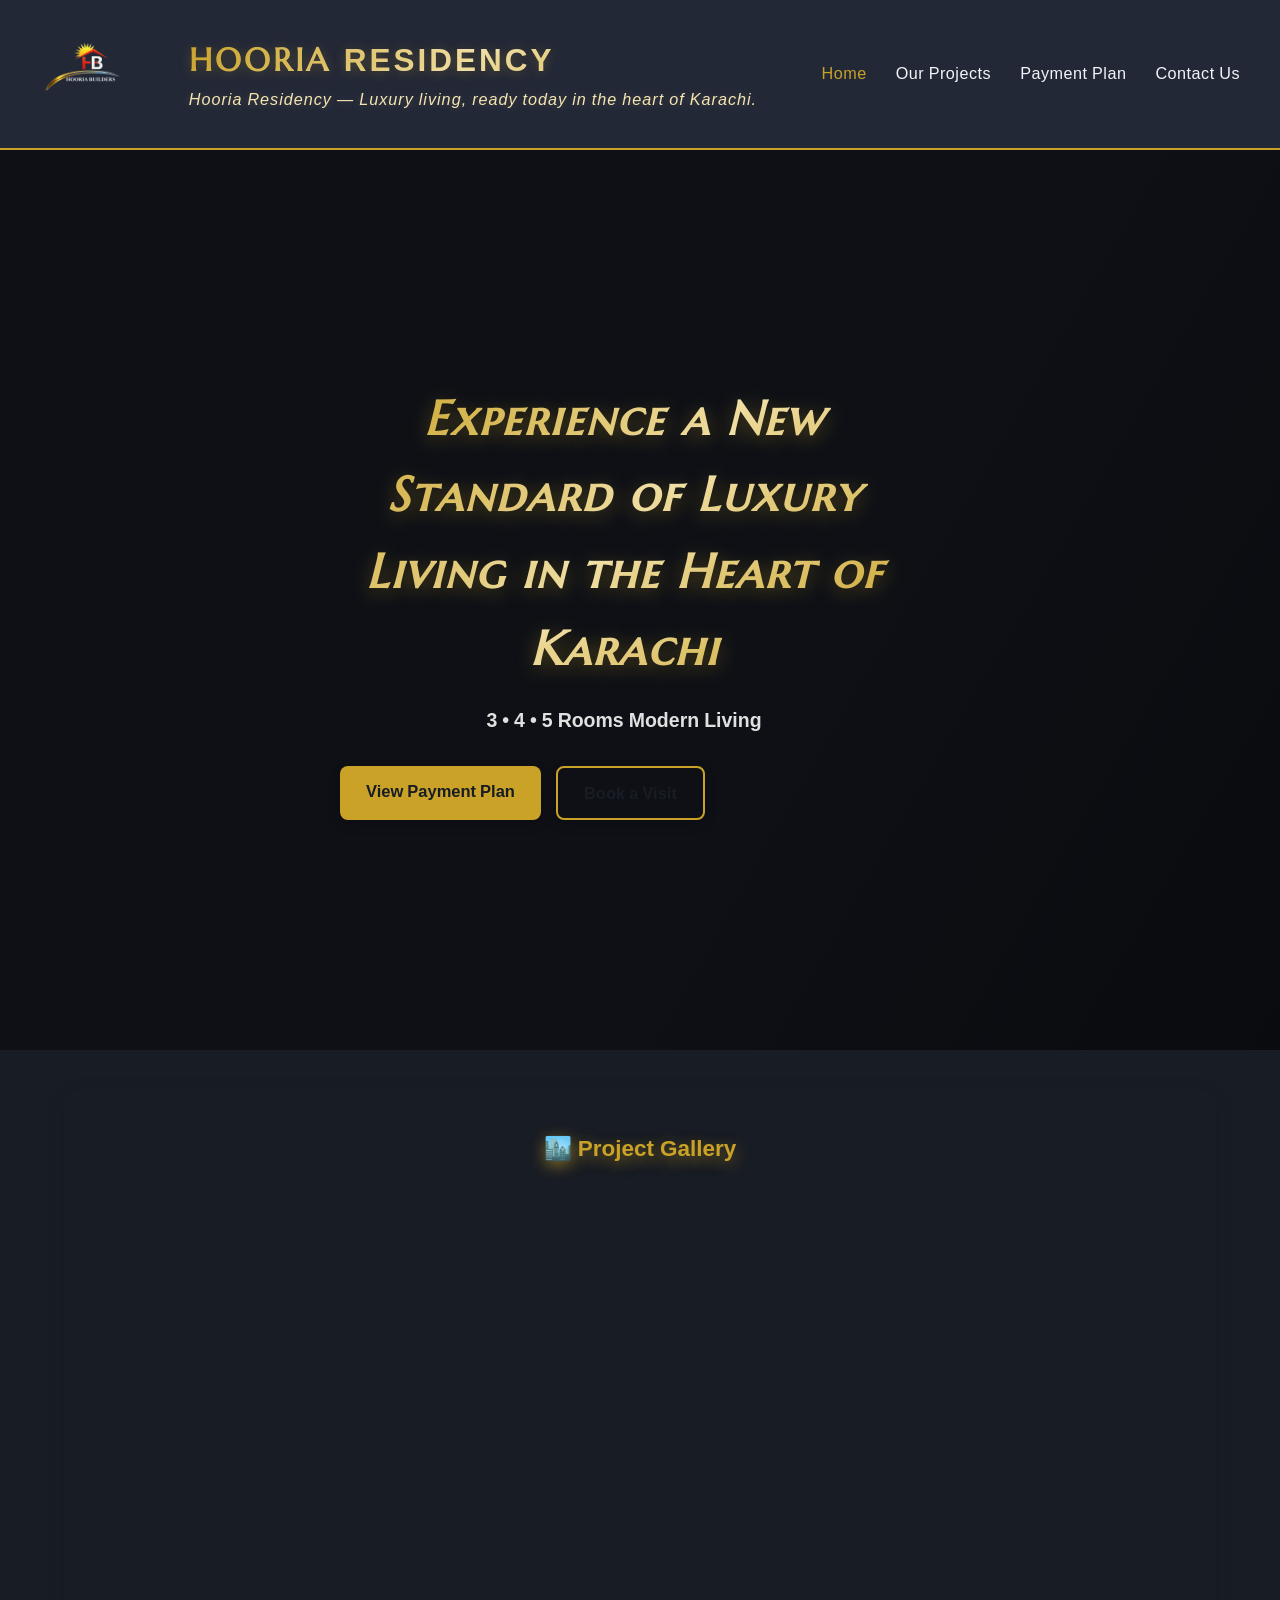
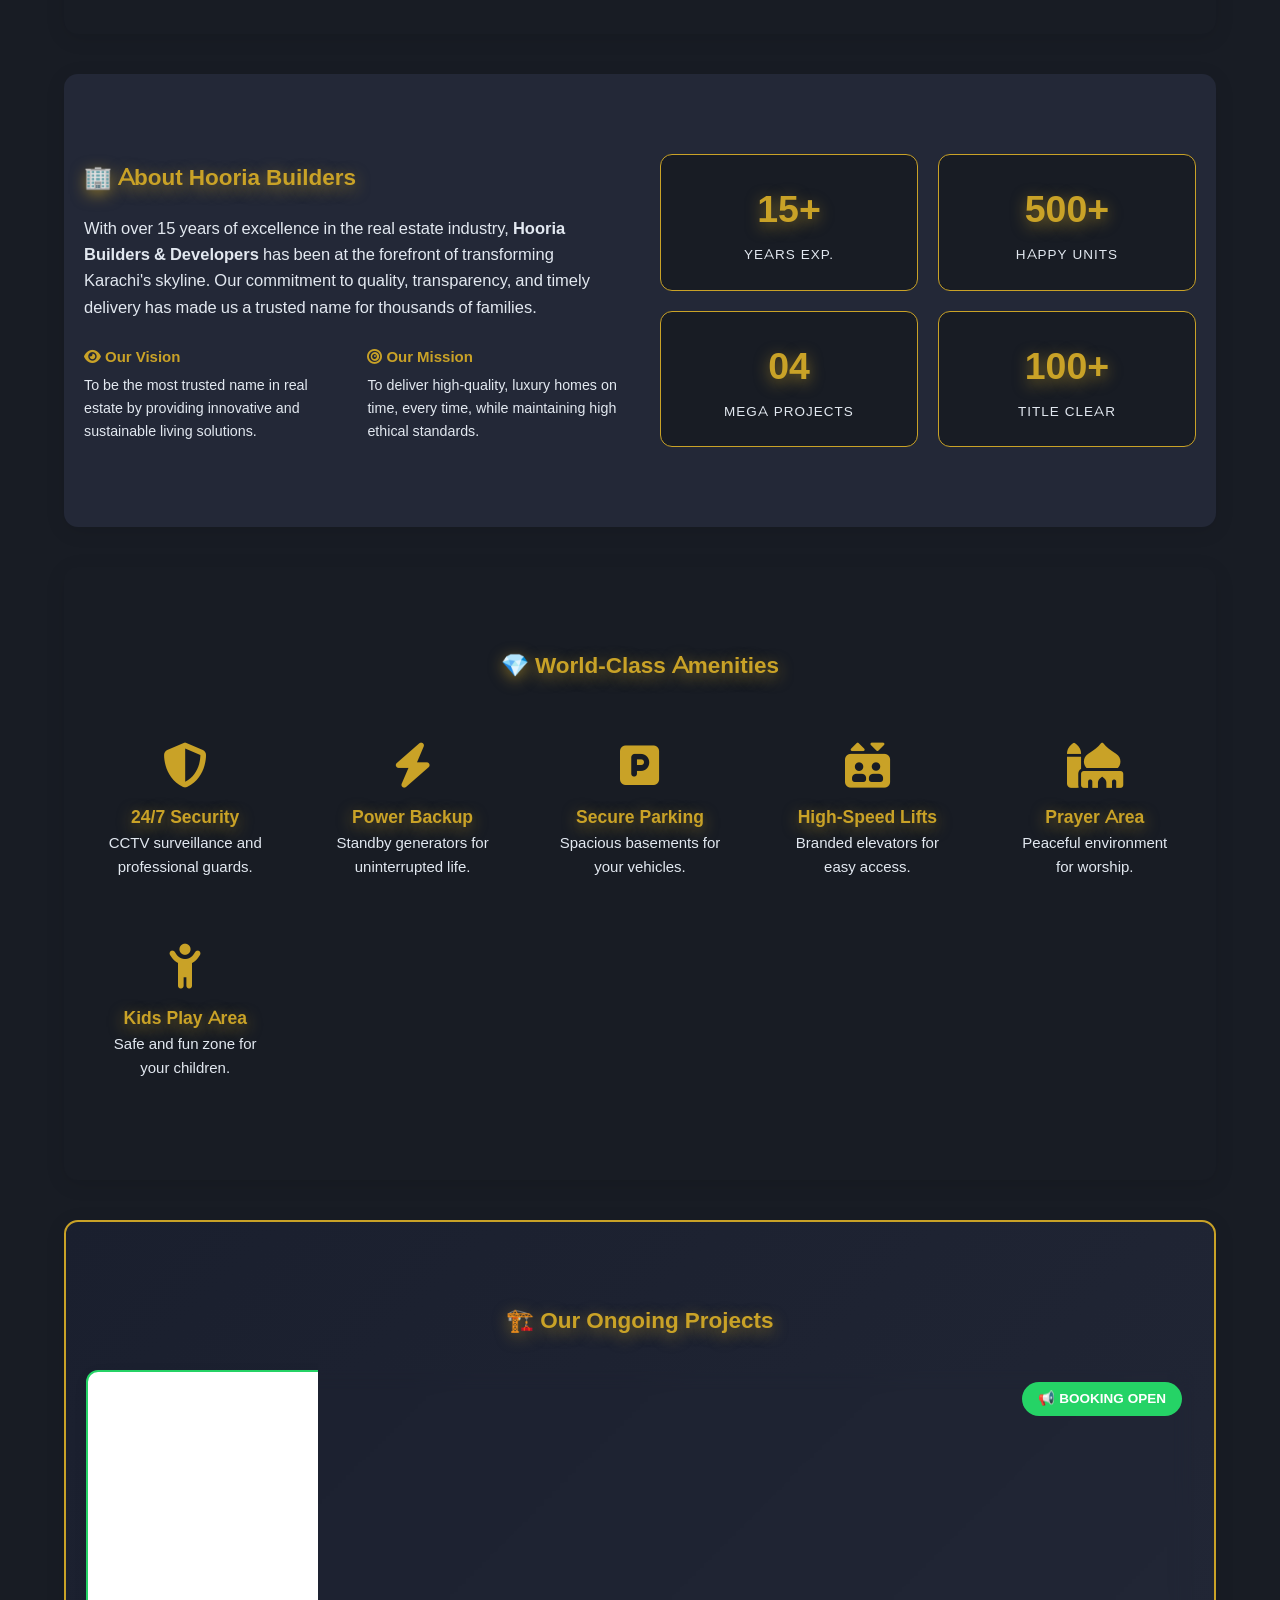
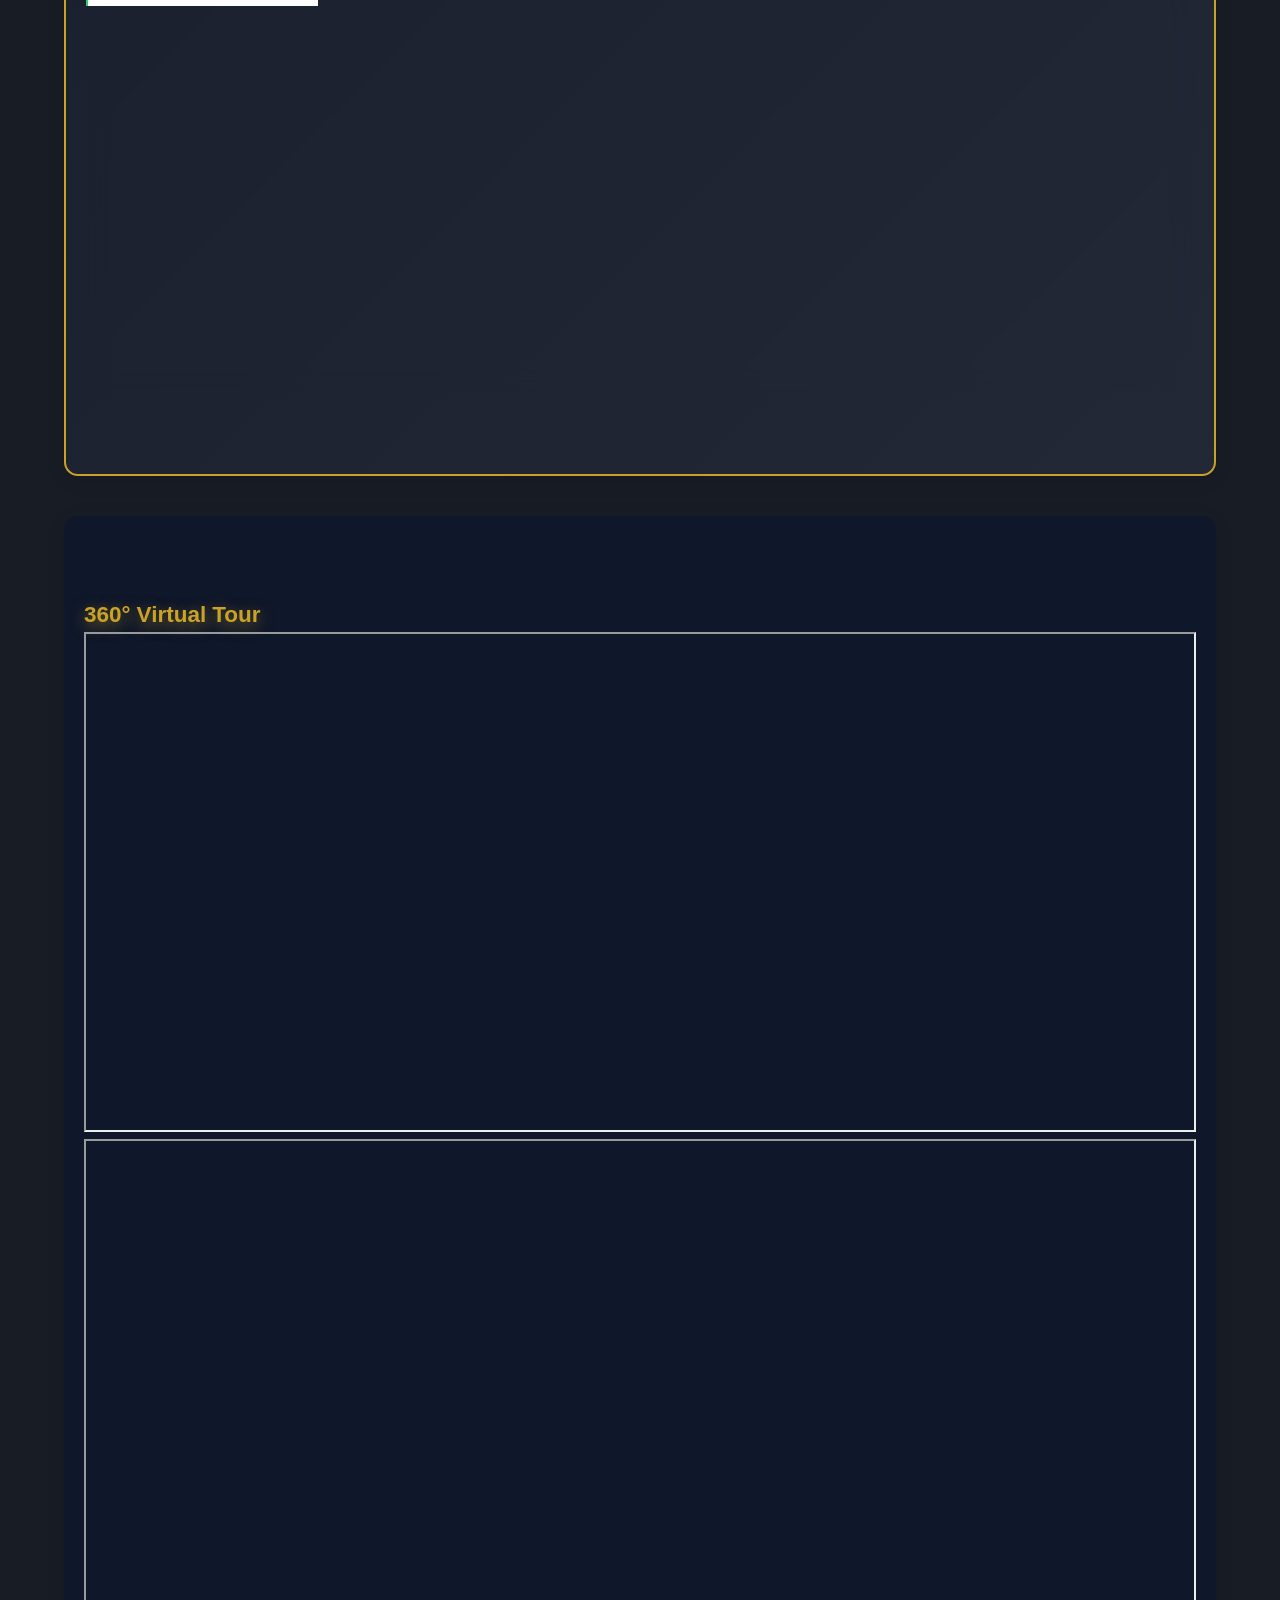
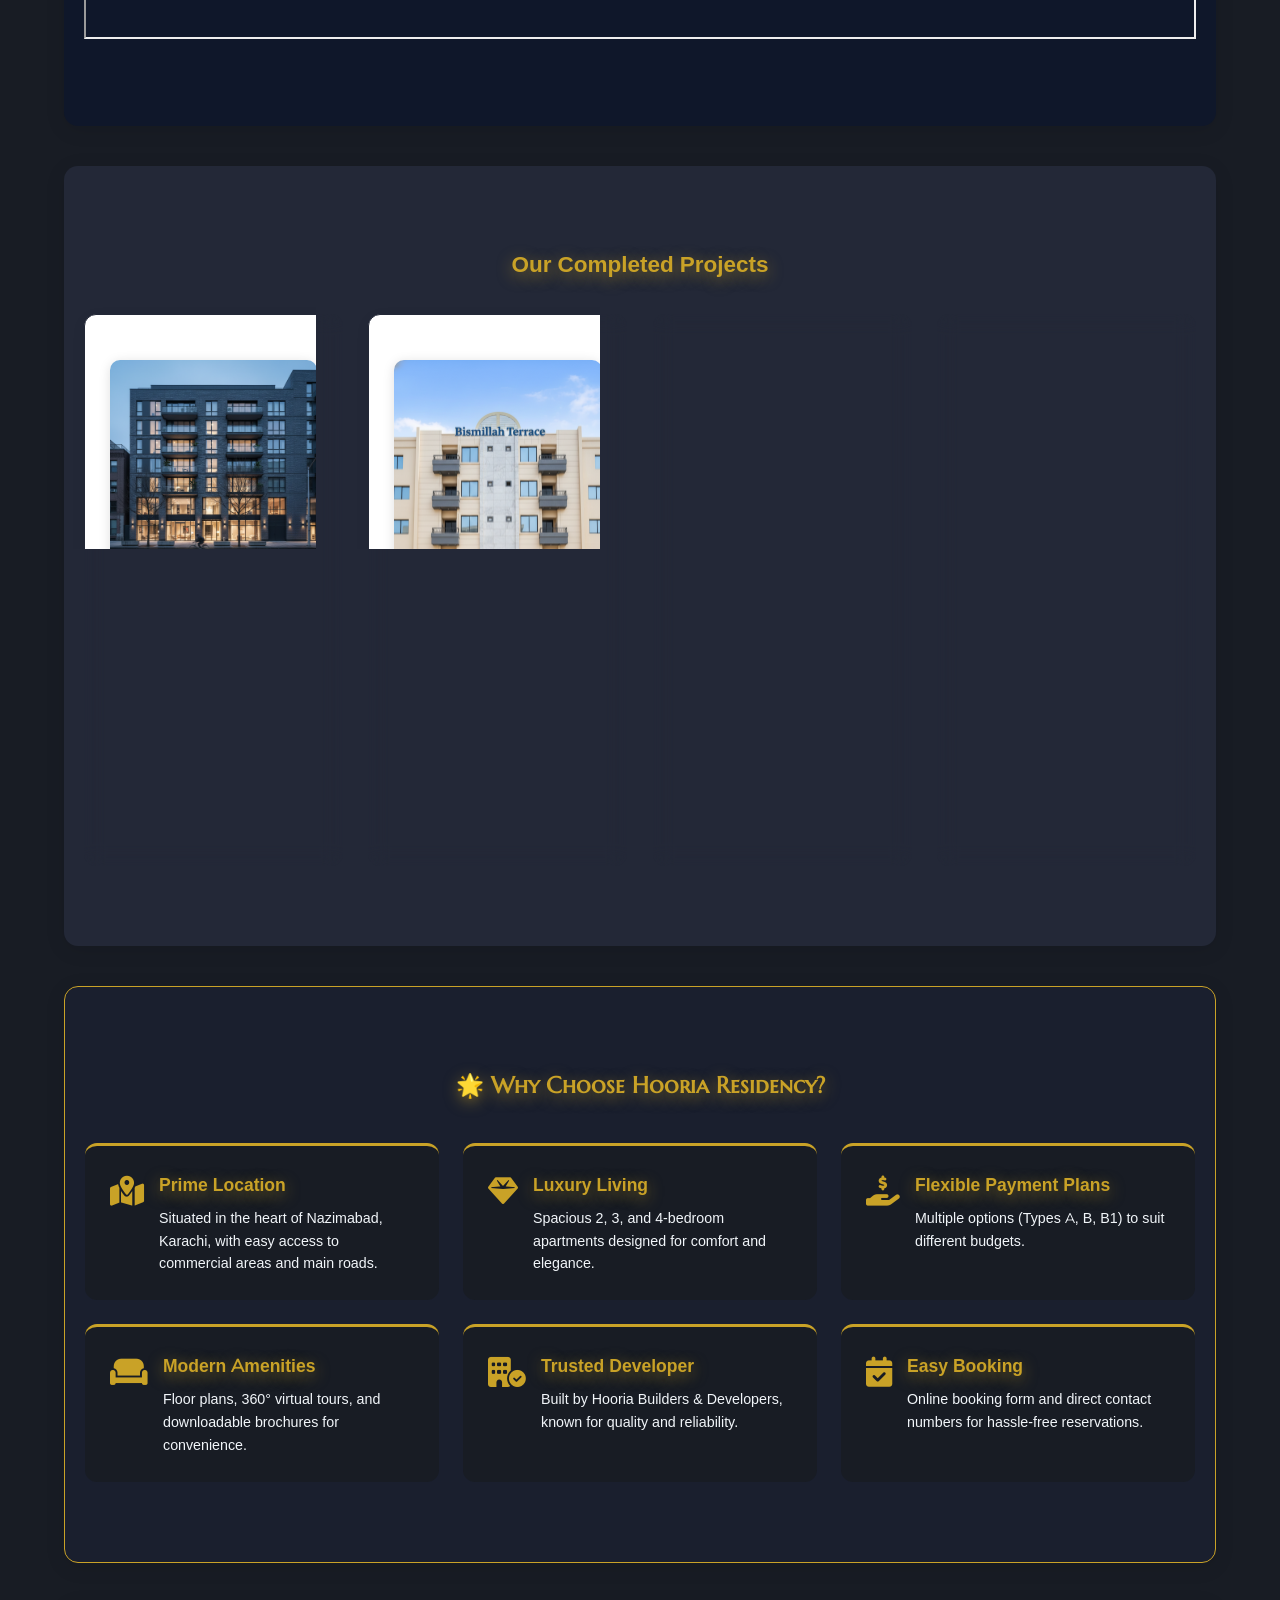
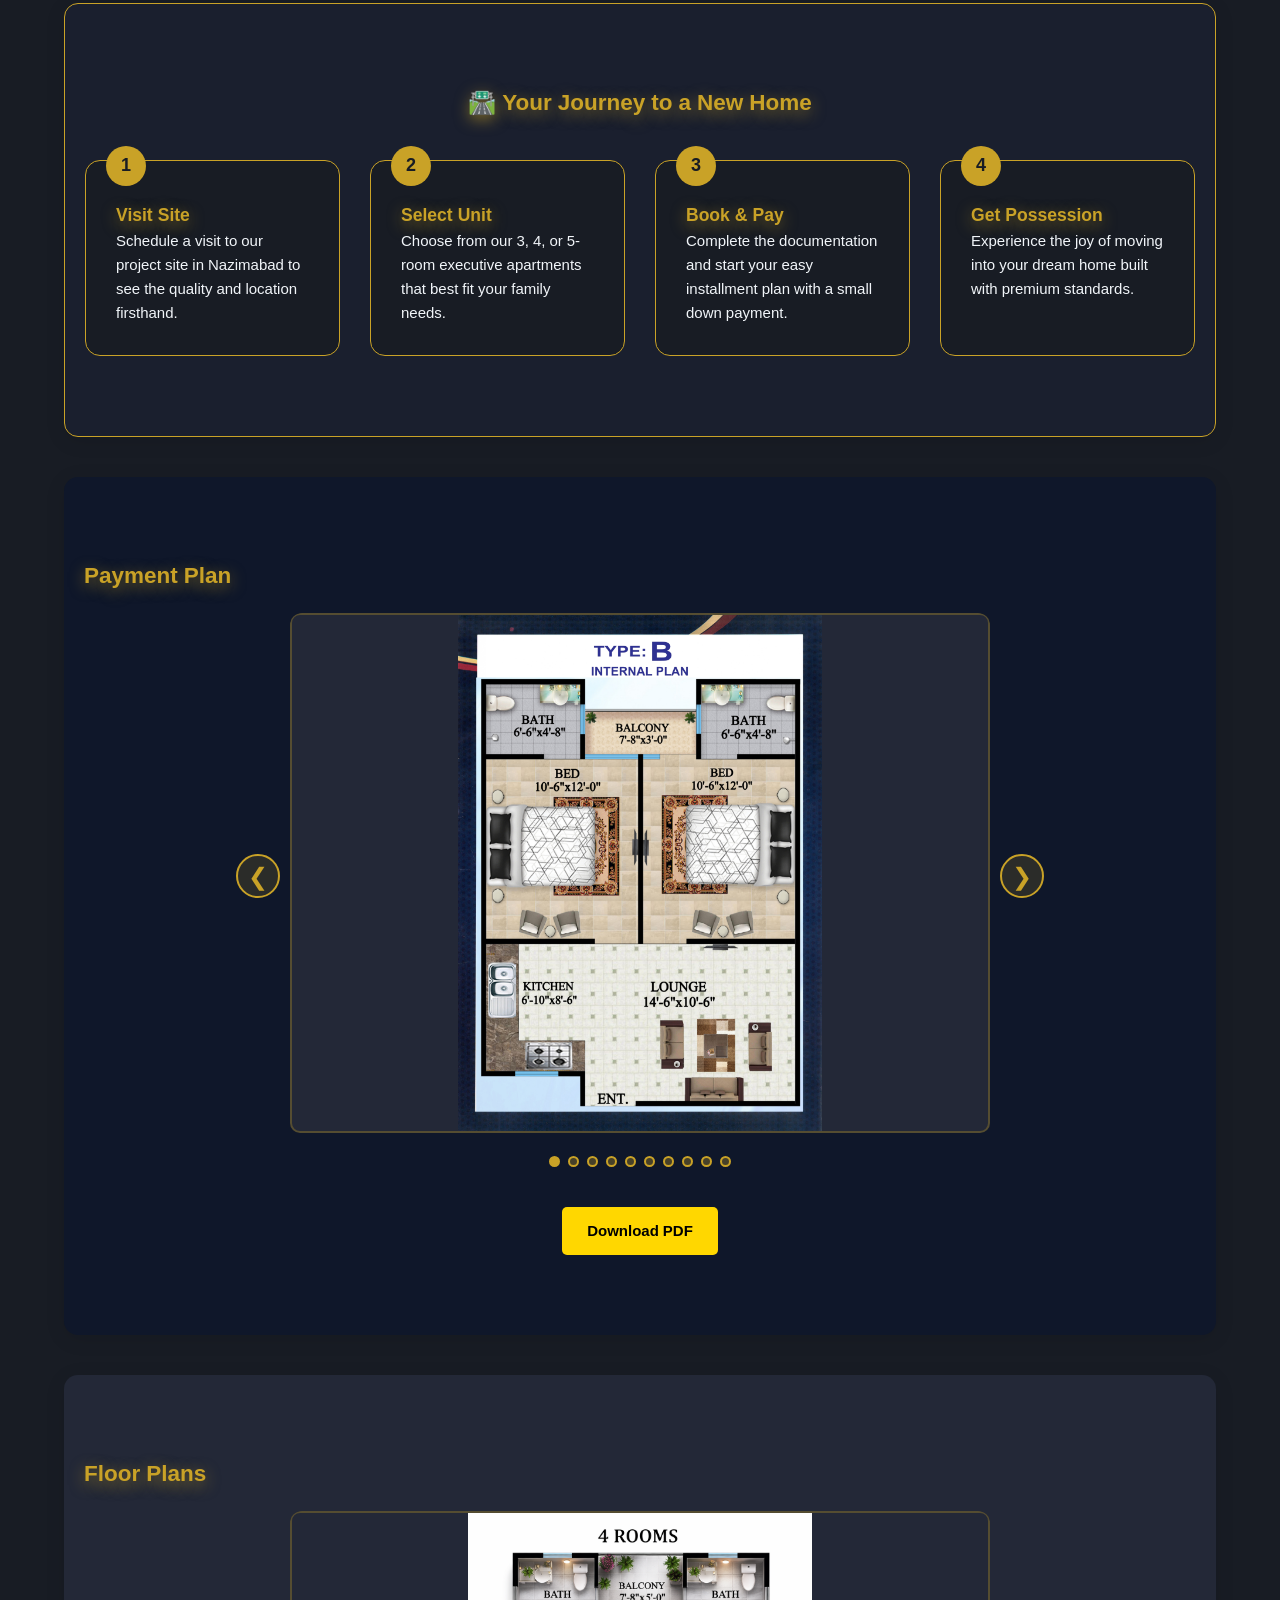
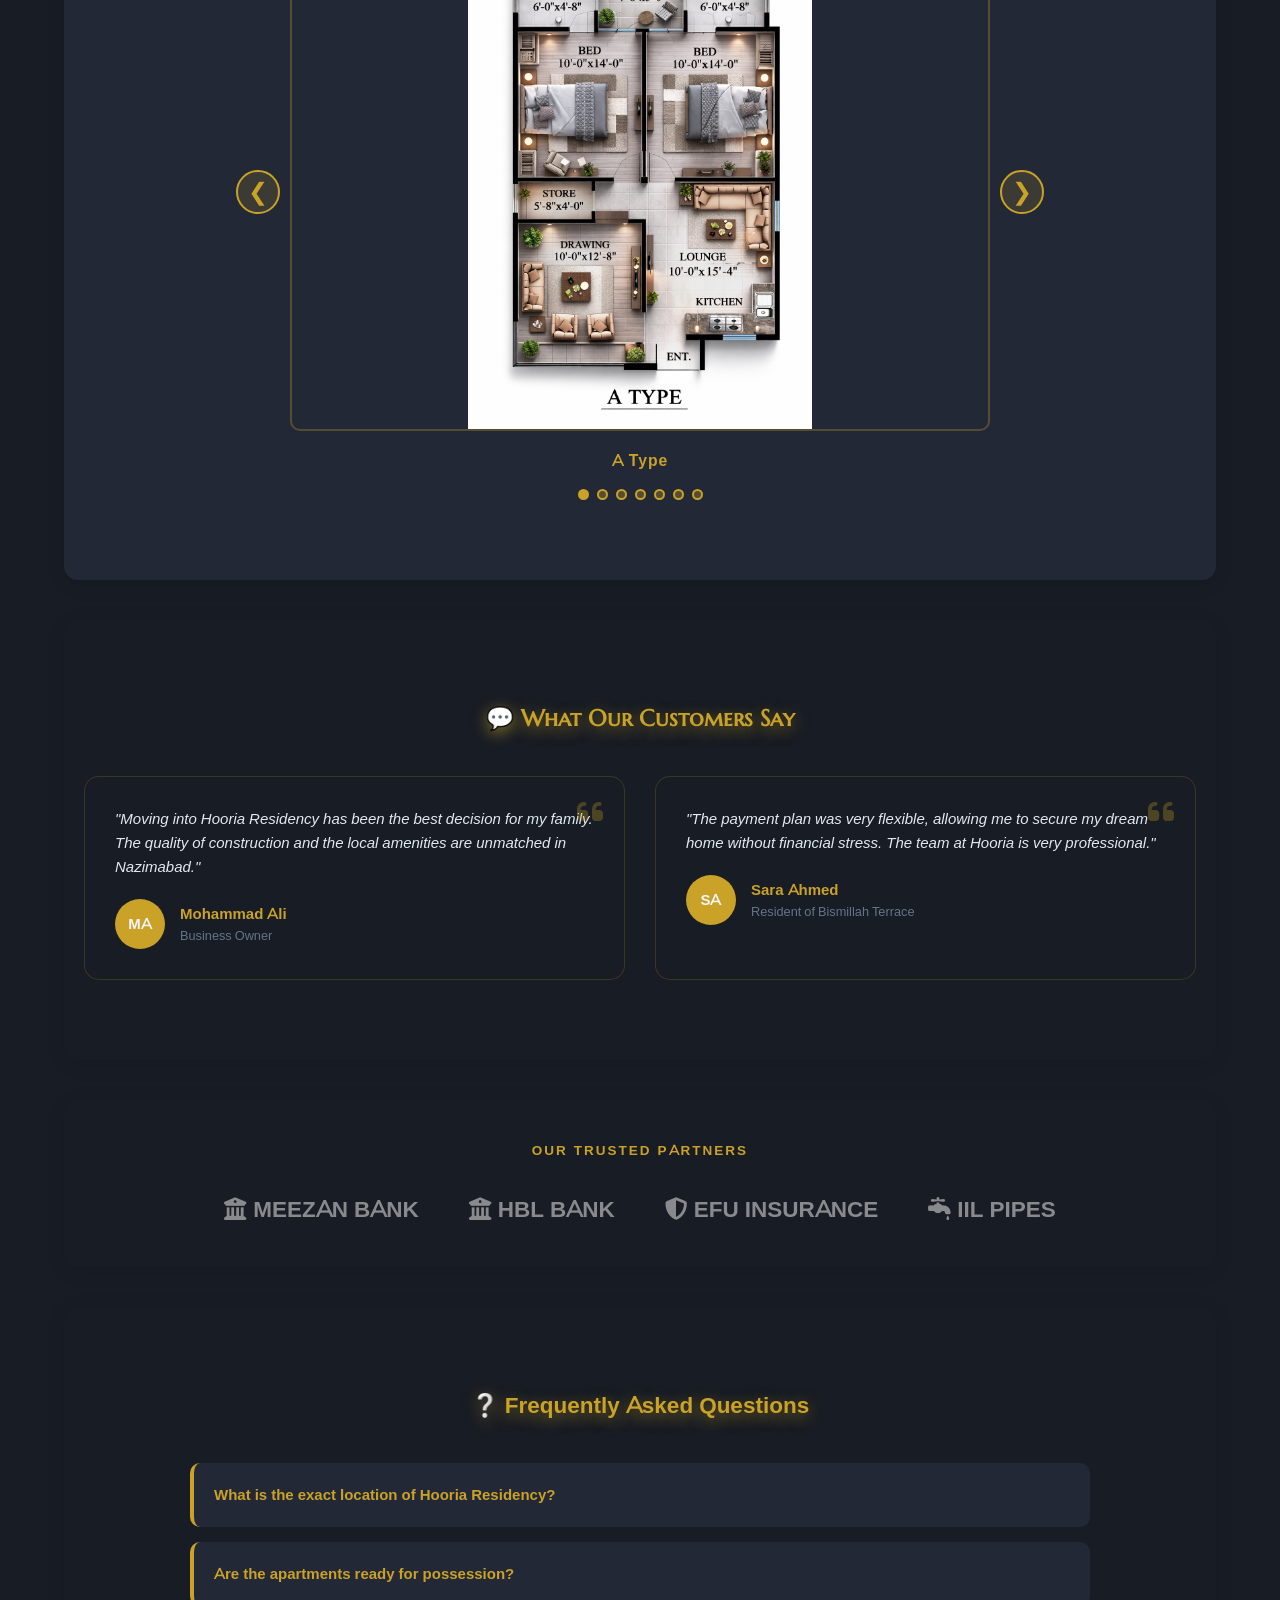
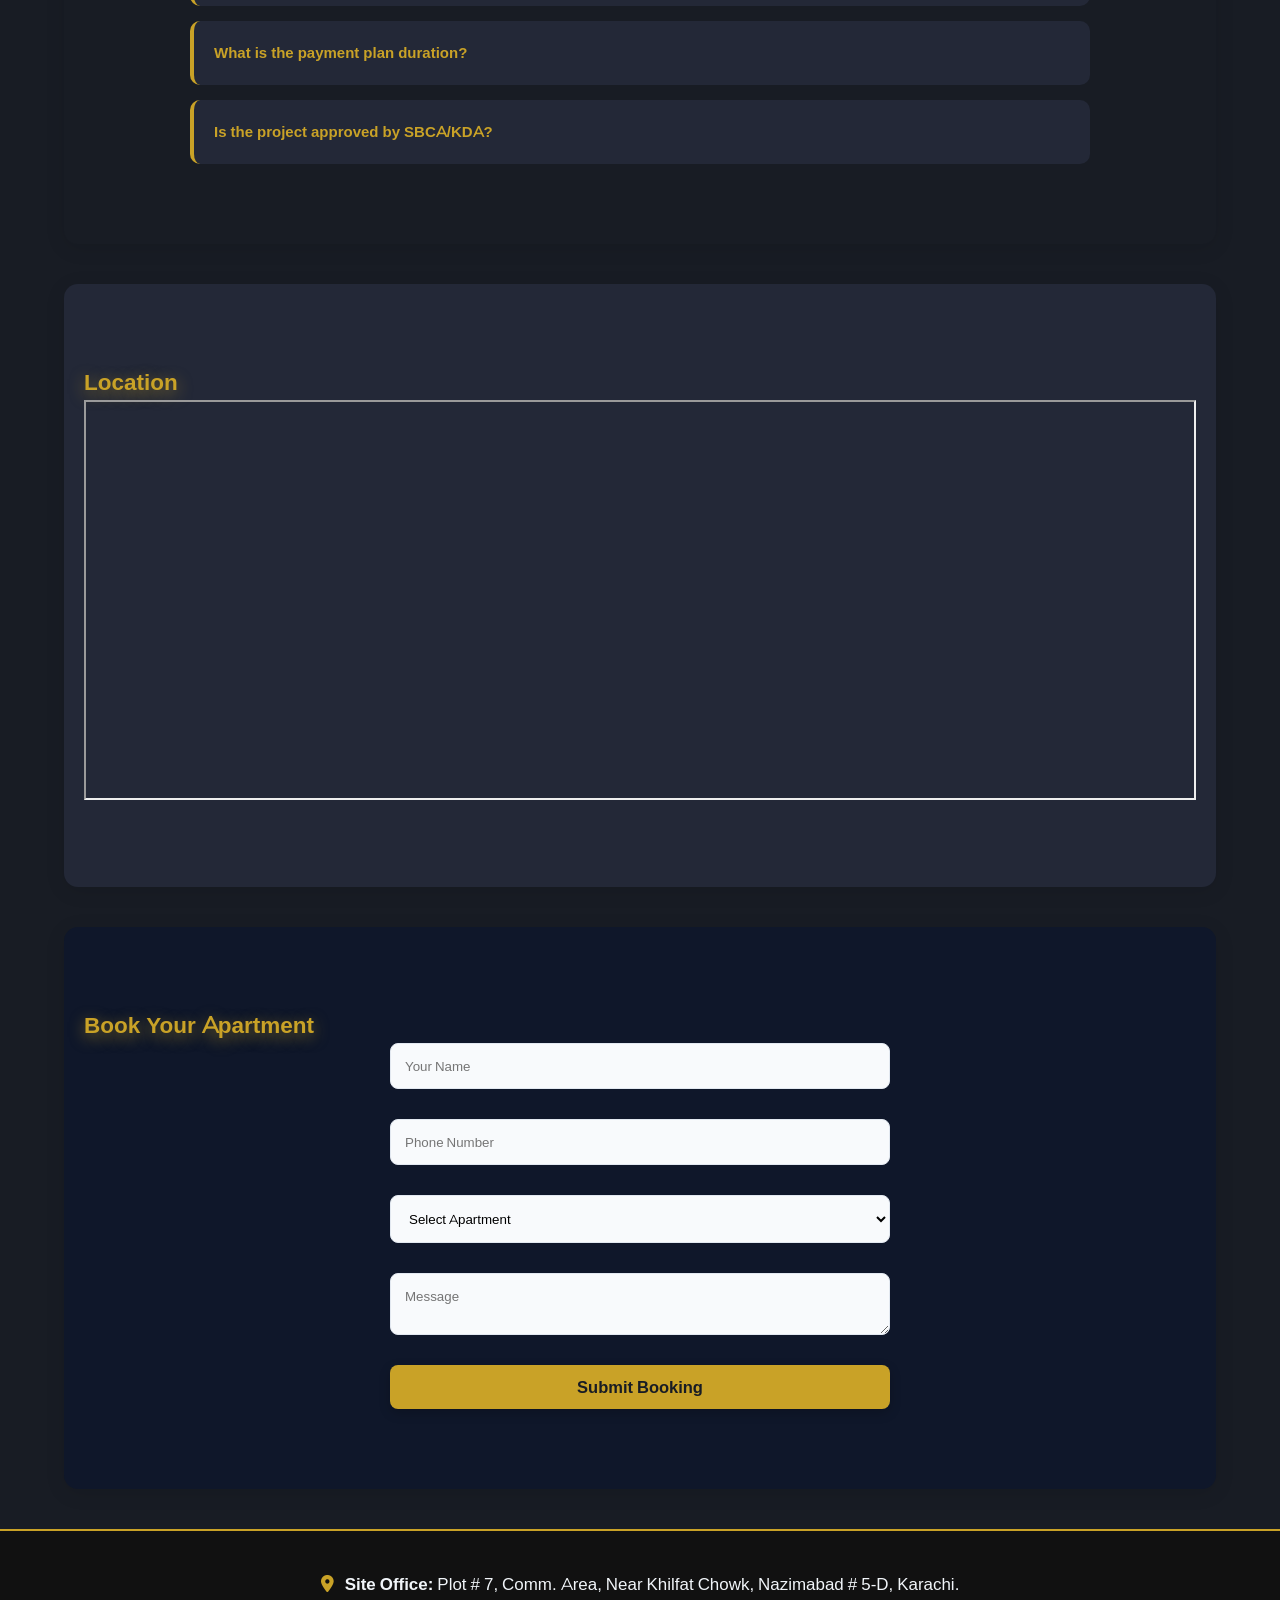
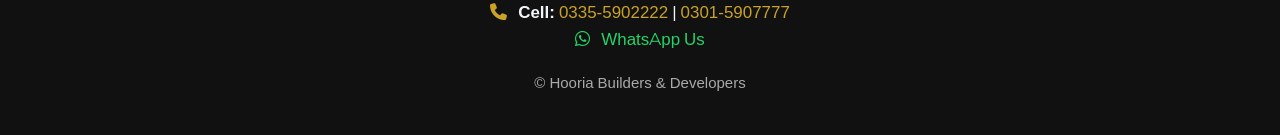
==== commit 19bc2c39: "Completely remove Chatbase chatbot" ====
--- a/index.html
+++ b/index.html
@@ -9,6 +9,23 @@
 
 <link rel="stylesheet"
 href="https://cdnjs.cloudflare.com/ajax/libs/font-awesome/6.4.0/css/all.min.css"/>
+<!-- Meta Pixel Code -->
+<script>
+!function(f,b,e,v,n,t,s)
+{if(f.fbq)return;n=f.fbq=function(){n.callMethod?
+n.callMethod.apply(n,arguments):n.queue.push(arguments)};
+if(!f._fbq)f._fbq=n;n.push=n;n.loaded=!0;n.version='2.0';
+n.queue=[];t=b.createElement(e);t.async=!0;
+t.src=v;s=b.getElementsByTagName(e)[0];
+s.parentNode.insertBefore(t,s)}(window, document,'script',
+'https://connect.facebook.net/en_US/fbevents.js');
+fbq('init', '1715560959493003');
+fbq('track', 'PageView');
+</script>
+<noscript><img height="1" width="1" style="display:none"
+src="https://www.facebook.com/tr?id=1715560959493003&ev=PageView&noscript=1"
+/></noscript>
+<!-- End Meta Pixel Code -->
 </head>
 
   <style>
@@ -856,13 +873,6 @@
 </script>
 
 <script src="script.js"></script>
-<script>
-  window.embeddedChatbotConfig = {
-    chatbotId: "dCmd-NGBt-UuWpR5szJ7-",
-    domain: "www.chatbase.co"
-  }
-</script>
-<script src="https://www.chatbase.co/embed.min.js" chatbotId="dCmd-NGBt-UuWpR5szJ7-" domain="www.chatbase.co" defer></script>
 
 </body>
 </html>
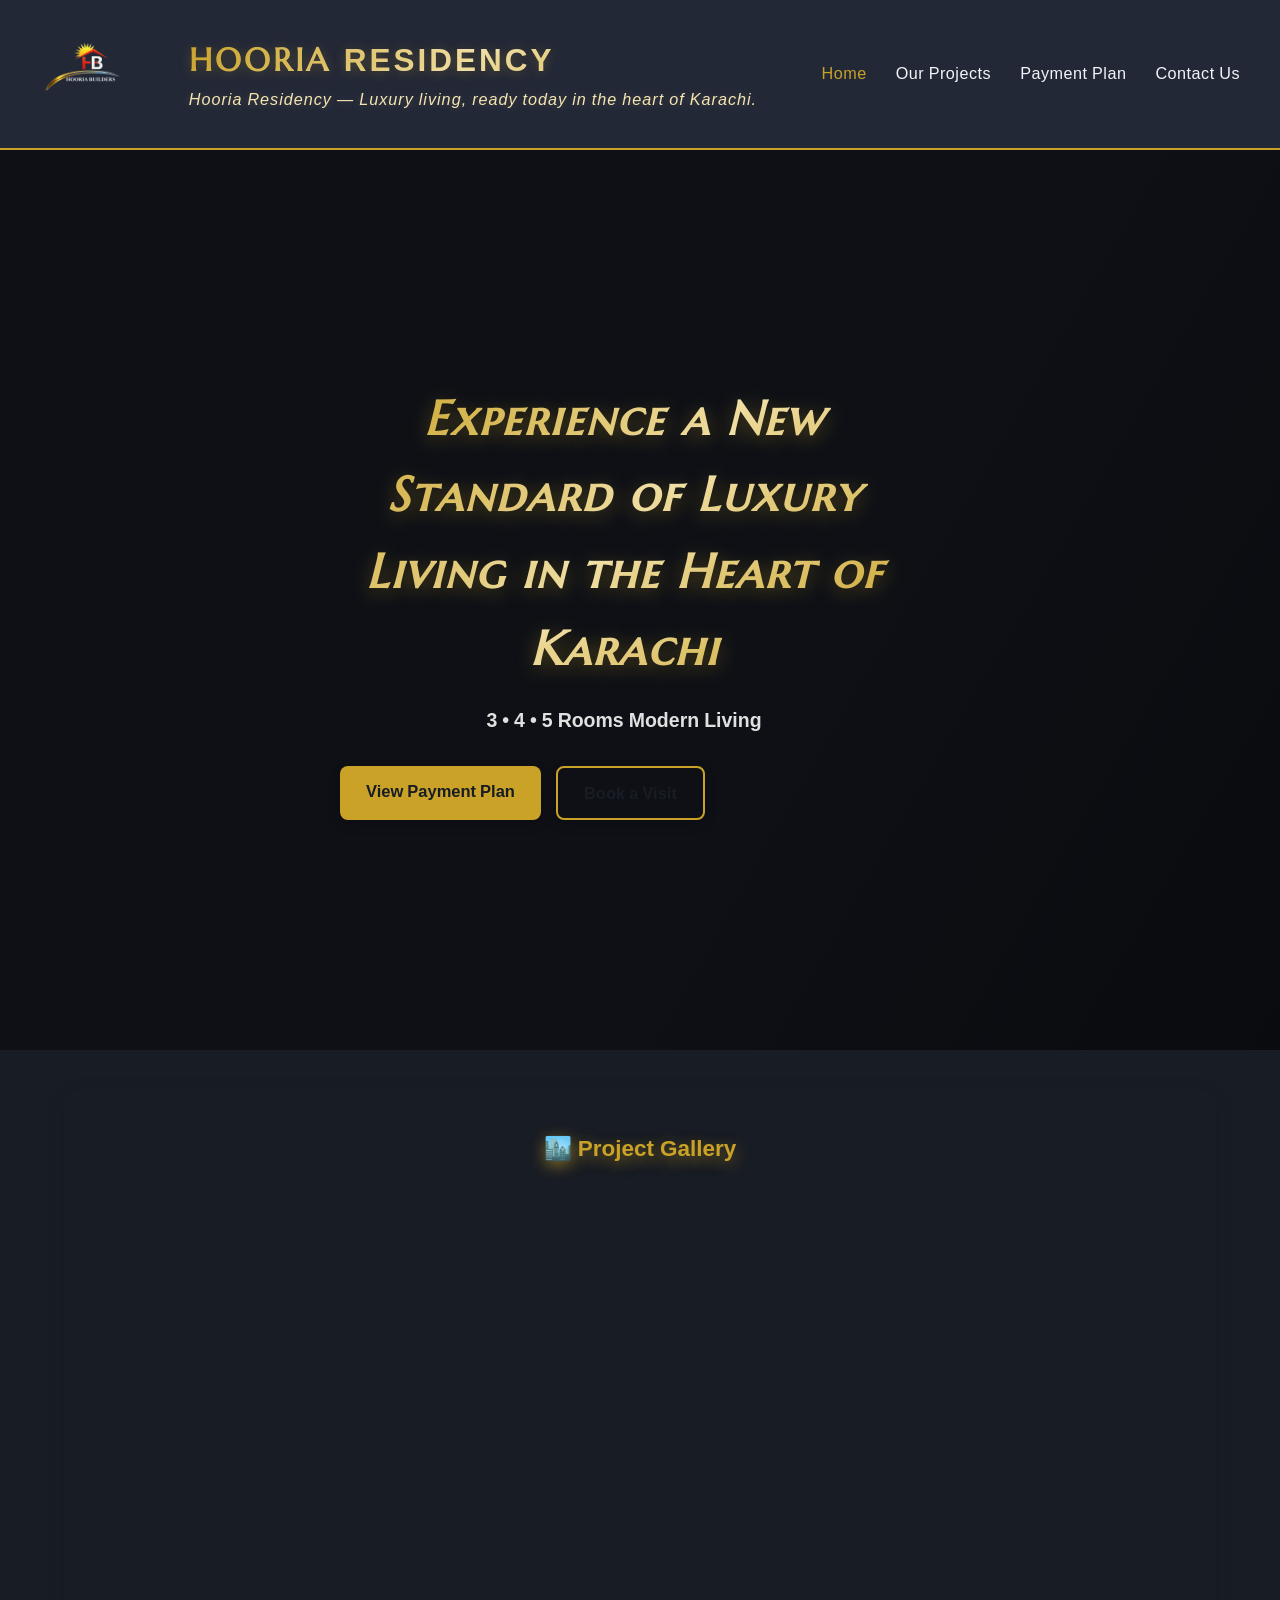
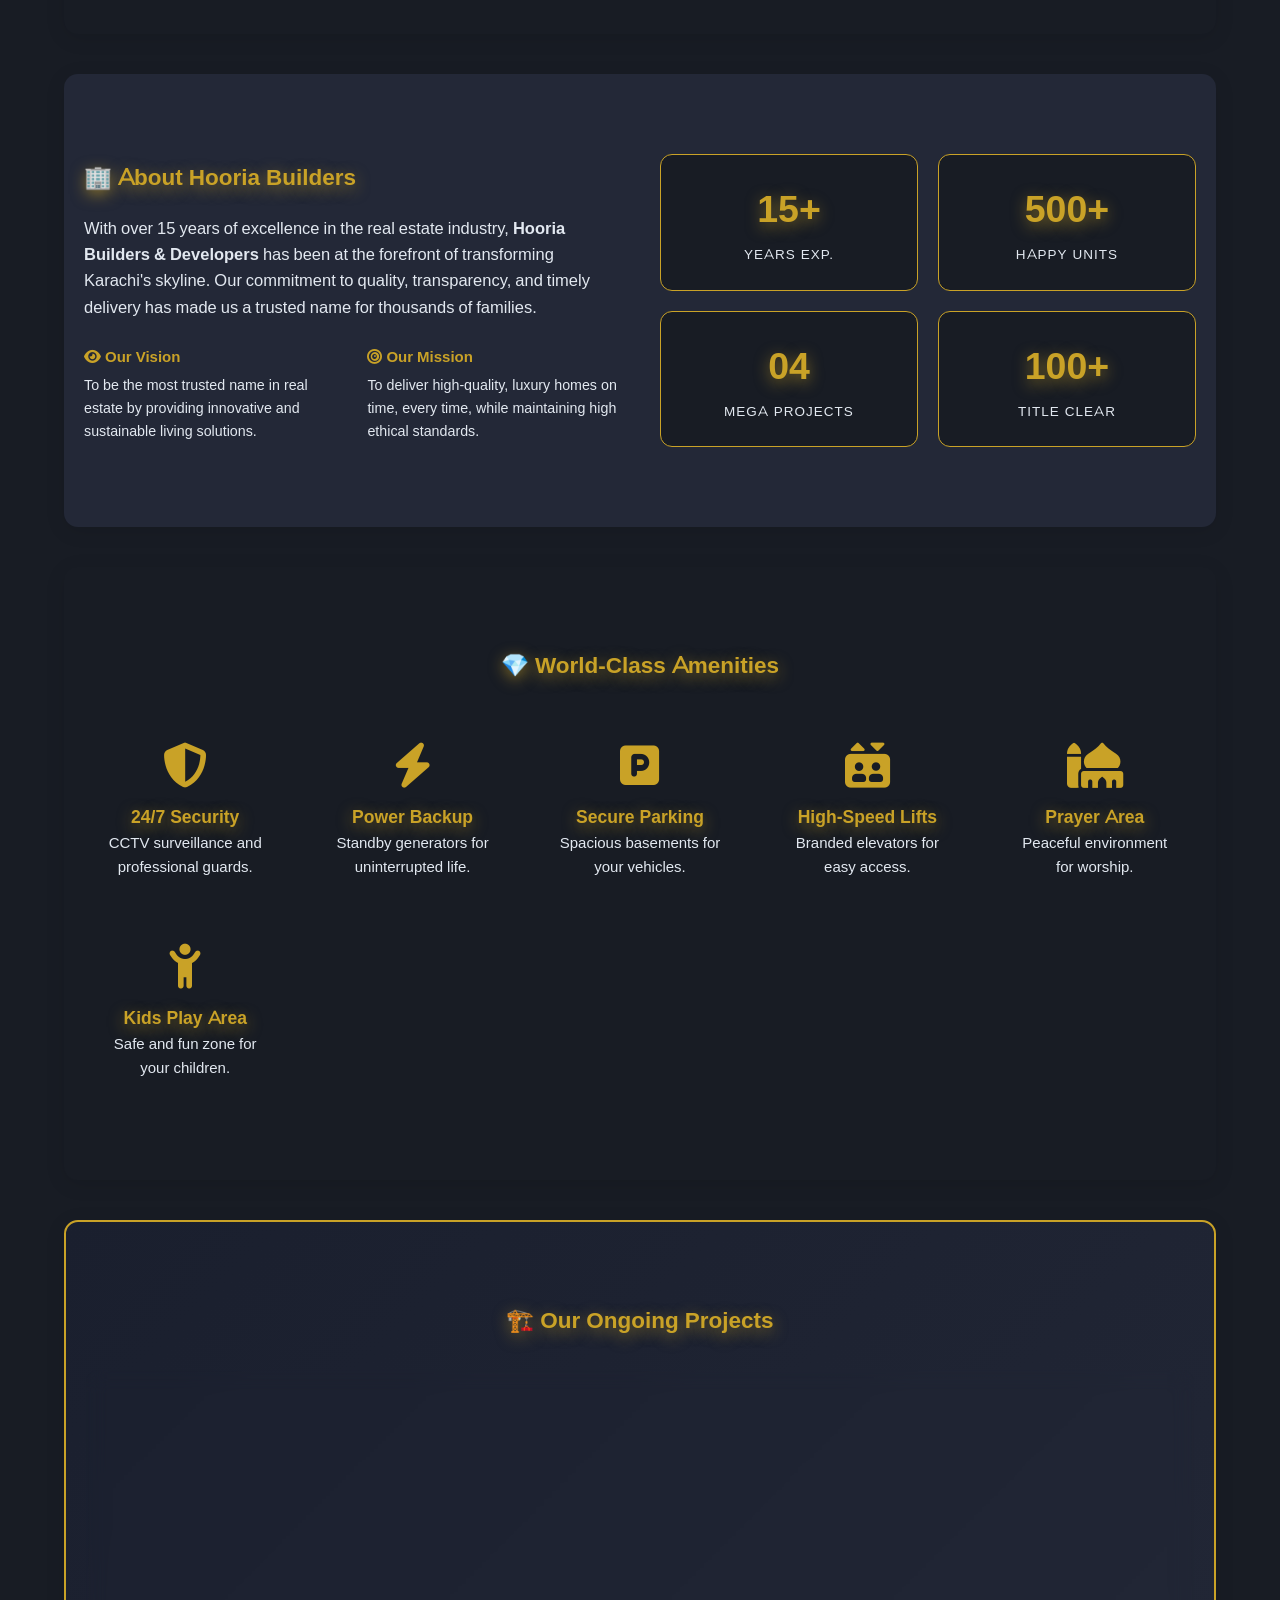
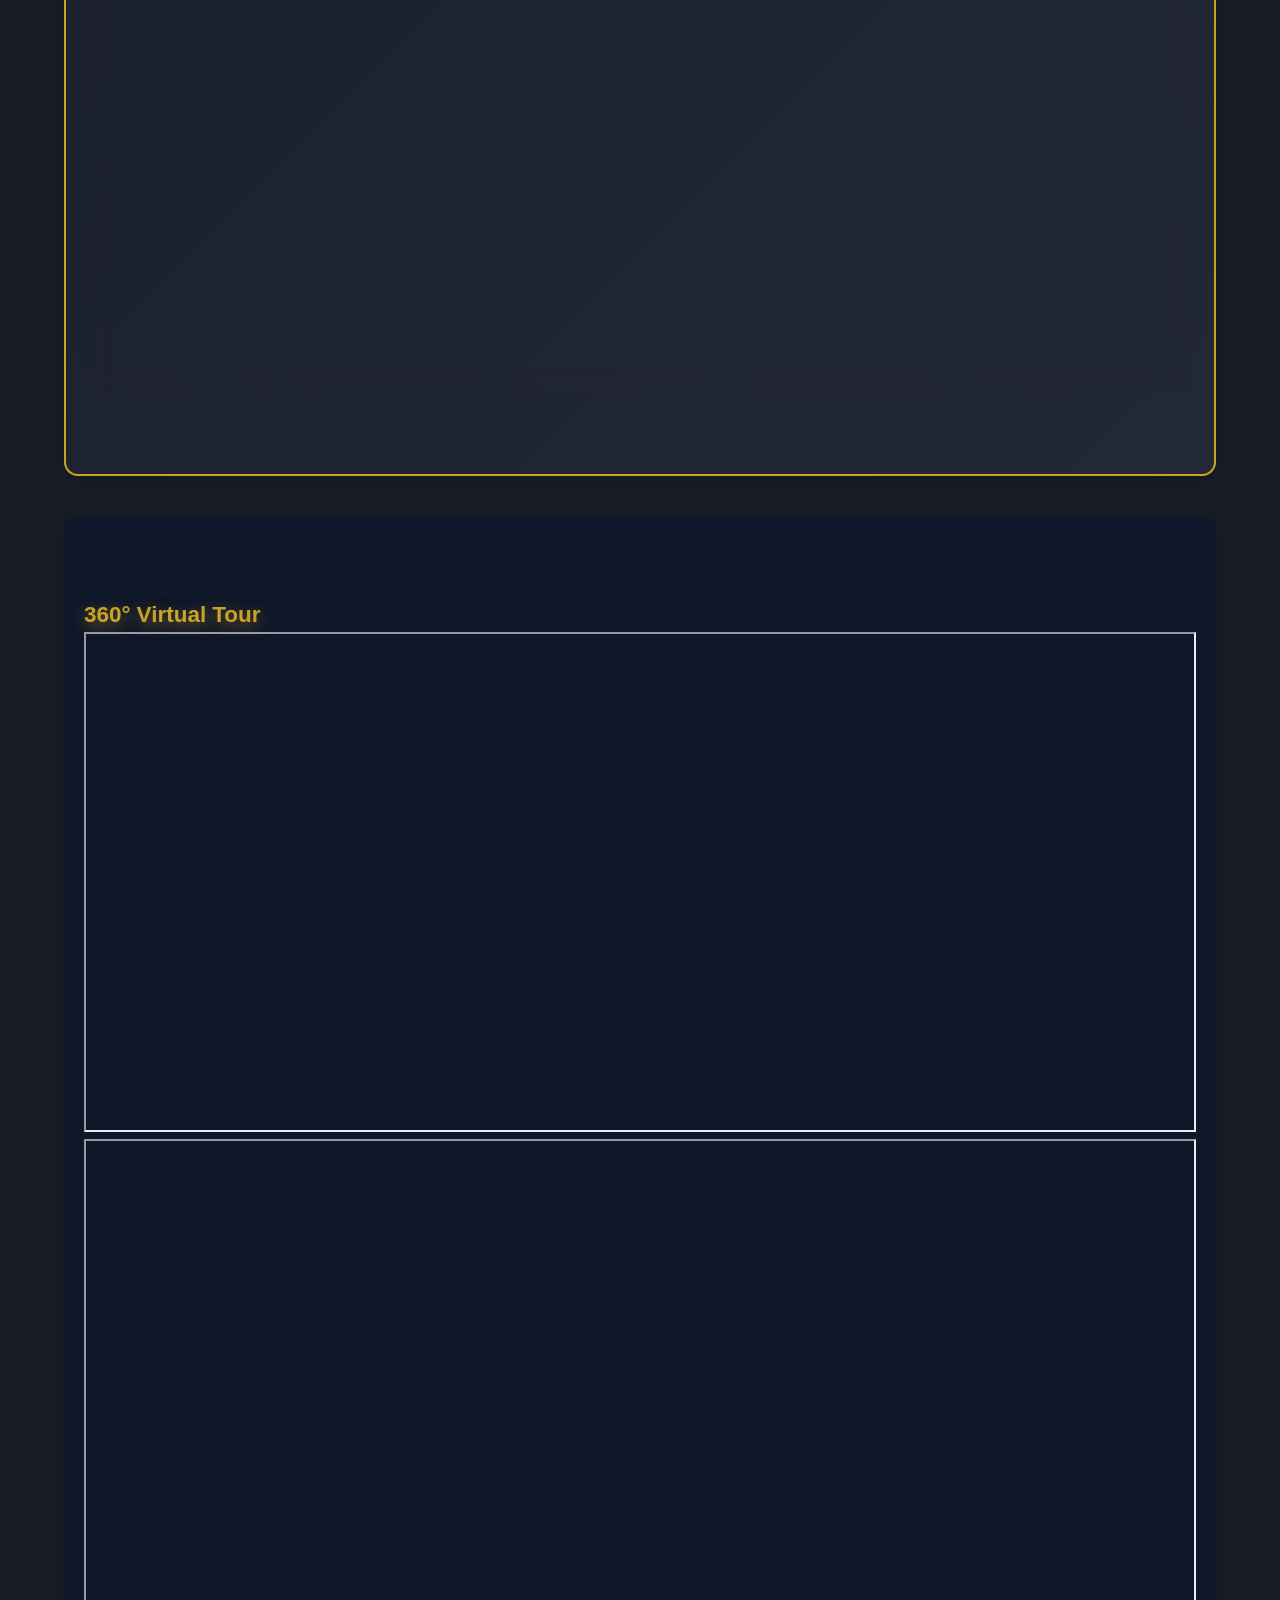
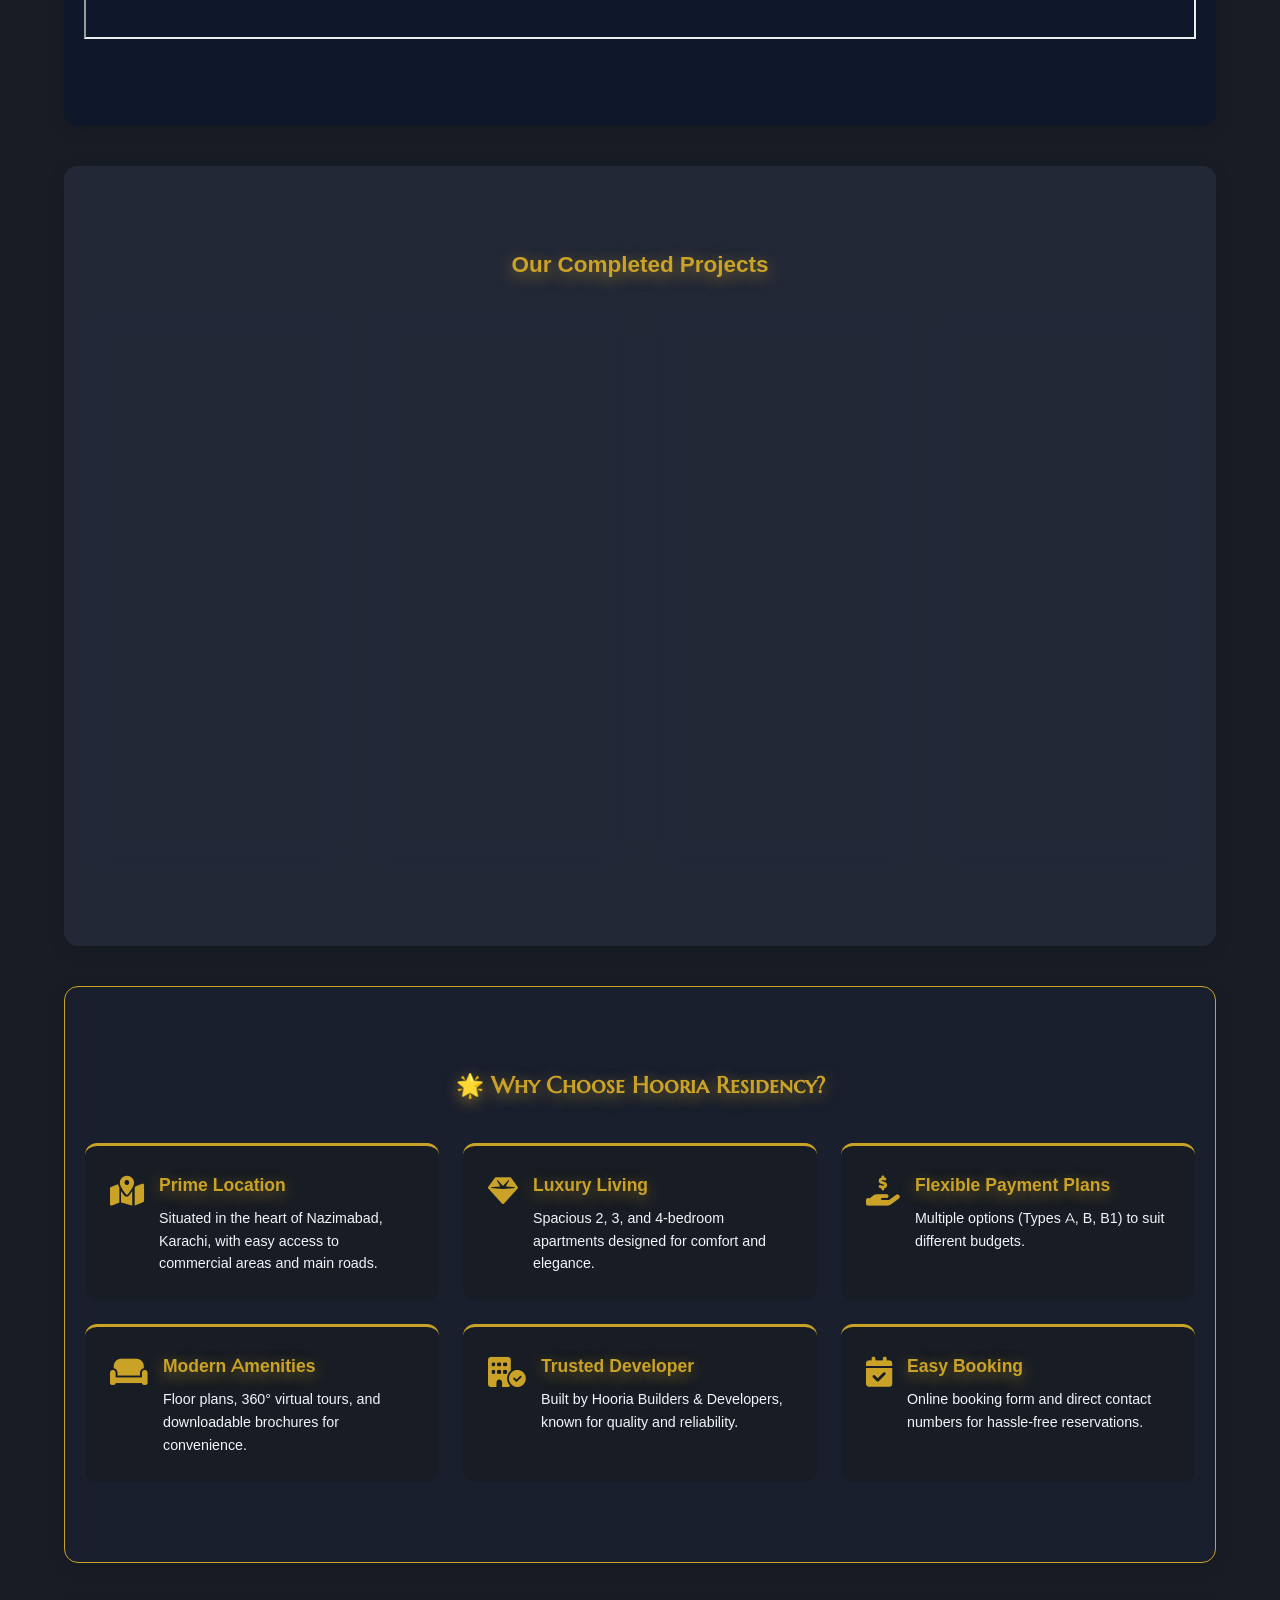
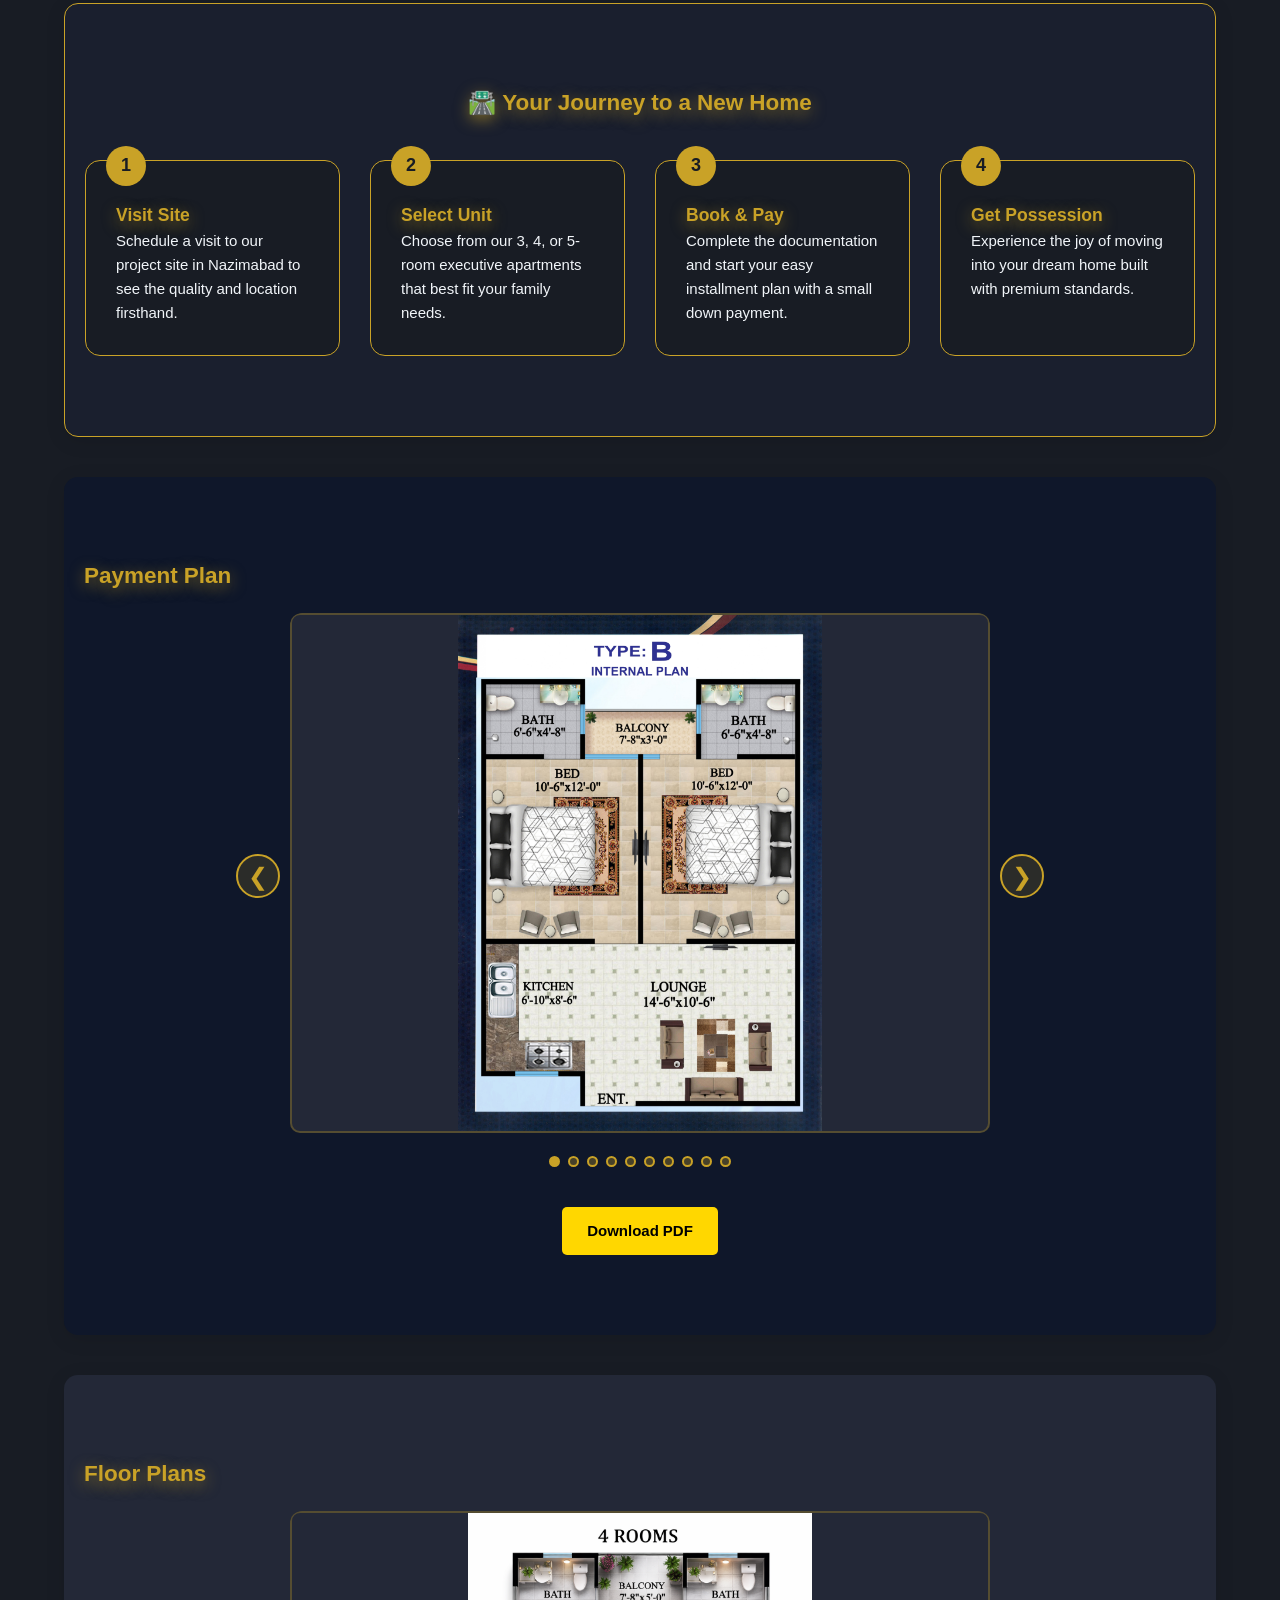
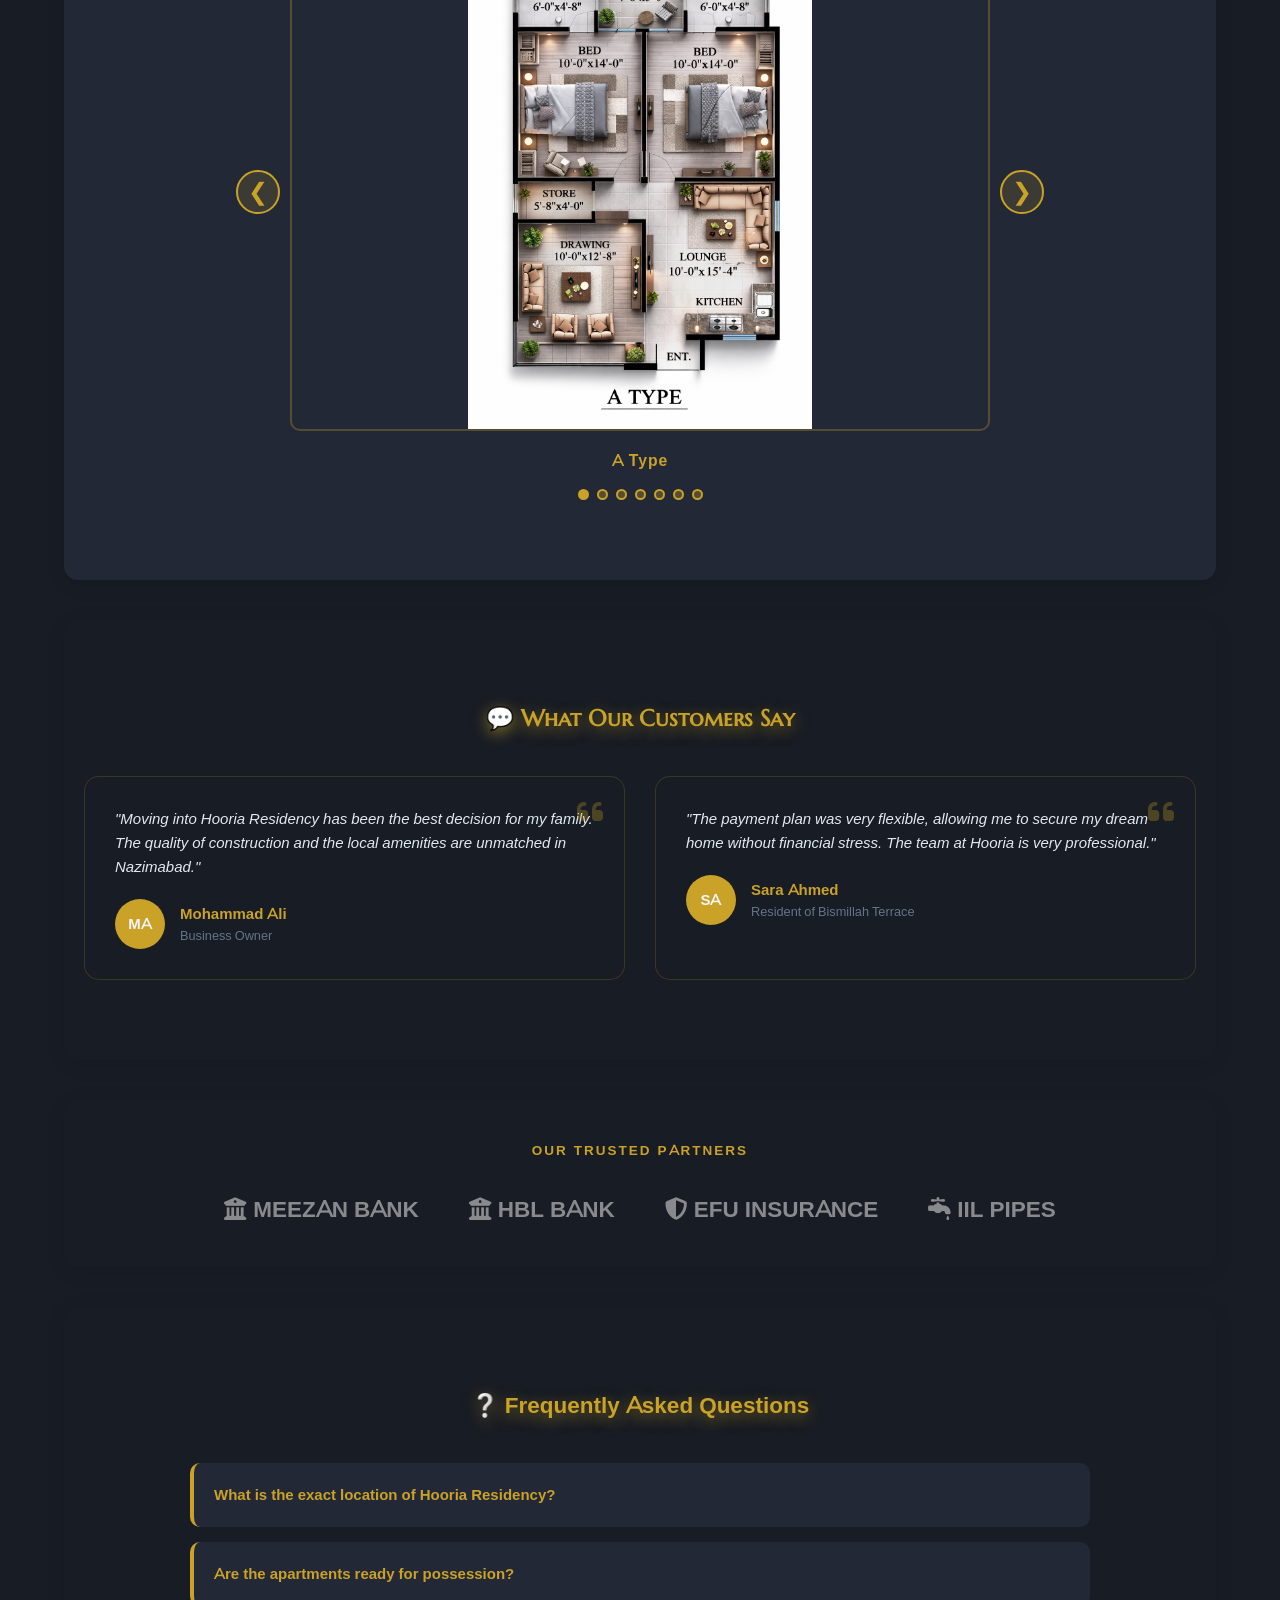
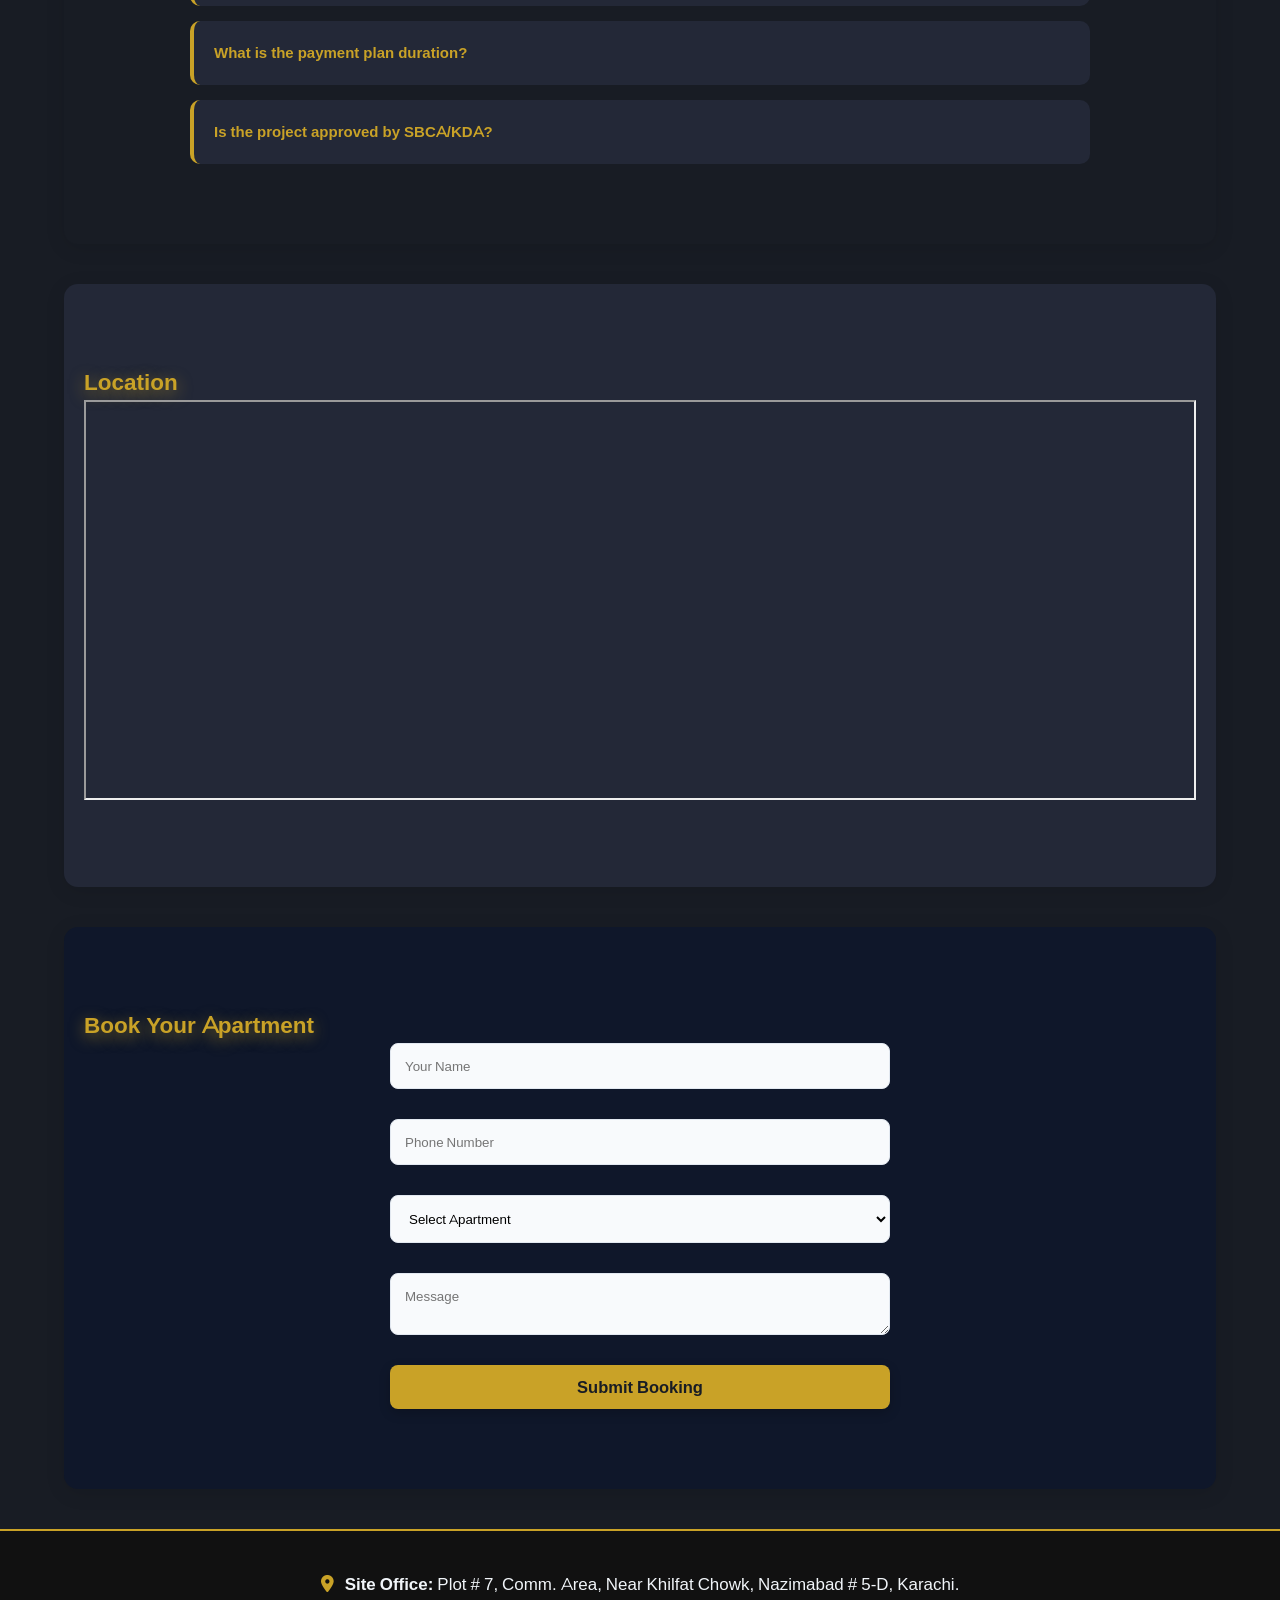
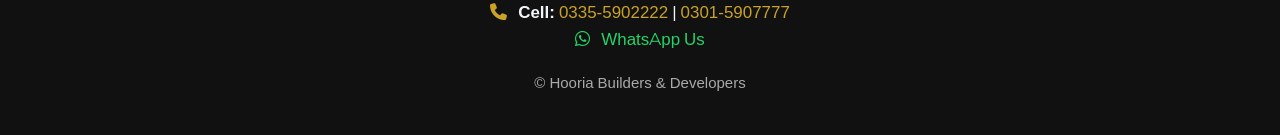
==== commit 2459e4de: "Optimize website for mobile views & add mobile action bar" ====
--- a/index.html
+++ b/index.html
@@ -853,26 +853,13 @@
 });
 </script>
 
-<script>
-  const hamburger = document.getElementById("hamburger");
-  const mainNav = document.getElementById("main-nav");
-
-  hamburger.addEventListener("click", function () {
-    mainNav.classList.toggle("open");
-    hamburger.classList.toggle("open");
-    hamburger.setAttribute("aria-expanded", mainNav.classList.contains("open"));
-  });
-
-  mainNav.querySelectorAll("a").forEach(function (link) {
-    link.addEventListener("click", function () {
-      mainNav.classList.remove("open");
-      hamburger.classList.remove("open");
-      hamburger.setAttribute("aria-expanded", "false");
-    });
-  });
-</script>
-
 <script src="script.js"></script>
+
+<!-- Mobile Quick Action Bar -->
+<div class="mobile-action-bar">
+  <a href="tel:+923356909090" class="action-call"><i class="fa-solid fa-phone"></i> Call Now</a>
+  <a href="https://wa.me/923356909090" target="_blank" class="action-wa"><i class="fa-brands fa-whatsapp"></i> WhatsApp</a>
+</div>
 
 </body>
 </html>
--- a/style.css
+++ b/style.css
@@ -478,58 +478,79 @@
 
 /* MOBILE */
 
+/* PERFECT MOBILE RESPONSIVENESS */
 @media(max-width:768px){
 
 body {
-  transform: scale(0.95);
-  transform-origin: top center;
-  width: 105%;
-}
-
-.hero h1{
-  font-size:32px;
-}
-
-.header{
+  width: 100%;
+  max-width: 100vw;
+  overflow-x: hidden;
+  padding-bottom: 60px;
+}
+
+.header {
   flex-wrap: wrap;
   height: auto;
-  padding: 12px 16px;
+  padding: 10px 16px;
   position: relative;
+  justify-content: space-between;
+  align-items: center;
+}
+
+.header > div {
+  max-width: calc(100% - 120px);
 }
 
 .header img {
-  height: 90px;
-  max-width: 240px;
-  margin-right: 10px;
+  height: 55px !important;
+  max-width: 150px !important;
+  margin-right: 8px !important;
+}
+
+.header h2 {
+  font-size: 1.1em !important;
+  letter-spacing: 1px !important;
+  line-height: 1.2;
+}
+
+.header .slogan {
+  font-size: 0.7em !important;
+  white-space: nowrap;
+  overflow: hidden;
+  text-overflow: ellipsis;
+  max-width: 200px;
 }
 
 .hamburger {
-  display: flex;
+  display: flex !important;
+  align-shrink: 0;
 }
 
 #main-nav {
-  transition: all 0.4s ease;
-}
-
-nav{
+  transition: all 0.3s ease;
+}
+
+nav {
   display: none;
   width: 100%;
   flex-direction: column;
   background: #232837;
-  padding: 12px 0;
+  padding: 8px 0;
   border-top: 1px solid #c9a227;
-  margin-top: 8px;
+  margin-top: 10px;
+  border-radius: 8px;
 }
 
 nav.open {
-  display: flex;
-}
-
-nav a{
-  margin-left: 0;
-  padding: 10px 20px;
-  font-size: 1em;
-  border-bottom: 1px solid rgba(201,162,39,0.1);
+  display: flex !important;
+}
+
+nav a {
+  margin-left: 0 !important;
+  padding: 12px 20px !important;
+  font-size: 1.05em !important;
+  border-bottom: 1px solid rgba(201,162,39,0.15);
+  display: block;
 }
 
 nav a:last-child {
@@ -537,34 +558,64 @@
 }
 
 .section {
-  padding: 40px 16px;
-  margin: 20px auto;
-  width: 95%;
-}
-
-.grid {
+  padding: 32px 14px !important;
+  margin: 16px auto !important;
+  width: 95% !important;
+  border-radius: 12px !important;
+}
+
+.grid, [style*="grid-template-columns"] {
   grid-template-columns: 1fr !important;
-  gap: 20px;
+  gap: 20px !important;
+}
+
+.hero {
+  min-height: 70vh !important;
+  height: auto !important;
+  padding: 40px 0;
 }
 
 .hero h1 {
-  font-size: 2em;
+  font-size: 1.75em !important;
+  line-height: 1.3 !important;
+  letter-spacing: 0.5px !important;
 }
 
 .hero p {
-  font-size: 1em;
+  font-size: 1.05em !important;
 }
 
 .hero-content {
-  padding: 20px 16px;
+  padding: 24px 16px !important;
+  text-align: center !important;
+}
+
+.hero-content div[style*="display: flex"] {
+  flex-direction: column !important;
+  gap: 12px !important;
+}
+
+.hero-content .btn {
+  width: 100% !important;
+  text-align: center !important;
+  box-sizing: border-box;
+}
+
+.img-slider {
+  height: 220px !important;
+  border-radius: 8px !important;
 }
 
 footer {
-  padding: 24px 16px 12px;
+  padding: 28px 16px 70px !important;
 }
 
 .slider img {
-  height: 220px;
+  height: 220px !important;
+}
+
+.contact-container {
+  grid-template-columns: 1fr !important;
 }
 
 }
@@ -572,24 +623,76 @@
 @media(max-width:480px){
 
 .header img {
-  height: 75px;
-  max-width: 200px;
+  height: 48px !important;
+  max-width: 120px !important;
+}
+
+.header h2 {
+  font-size: 0.95em !important;
+}
+
+.header .slogan {
+  display: none !important;
 }
 
 .hero h1 {
-  font-size: 1.6em;
+  font-size: 1.45em !important;
 }
 
 .section {
-  padding: 28px 12px;
+  padding: 24px 10px !important;
 }
 
 .btn {
-  padding: 10px 18px;
-  font-size: 0.95em;
-}
-
-}
+  padding: 12px 20px !important;
+  font-size: 0.95em !important;
+}
+
+}
+
+/* Floating Mobile Quick Action Bar */
+.mobile-action-bar {
+  display: none;
+}
+
+@media (max-width: 768px) {
+  .mobile-action-bar {
+    display: flex;
+    position: fixed;
+    bottom: 0;
+    left: 0;
+    width: 100%;
+    background: #181c24;
+    border-top: 2px solid #c9a227;
+    z-index: 1000;
+    padding: 8px 12px;
+    gap: 10px;
+    box-shadow: 0 -4px 20px rgba(0,0,0,0.5);
+    box-sizing: border-box;
+  }
+  .mobile-action-bar a {
+    flex: 1;
+    text-align: center;
+    padding: 10px;
+    border-radius: 6px;
+    font-weight: 700;
+    font-size: 0.9em;
+    text-decoration: none;
+    display: flex;
+    align-items: center;
+    justify-content: center;
+    gap: 6px;
+  }
+  .mobile-action-bar .action-call {
+    background: #c9a227;
+    color: #181c24;
+  }
+  .mobile-action-bar .action-wa {
+    background: #25d366;
+    color: #ffffff;
+  }
+}
+
 
 .hero{
   position:relative;
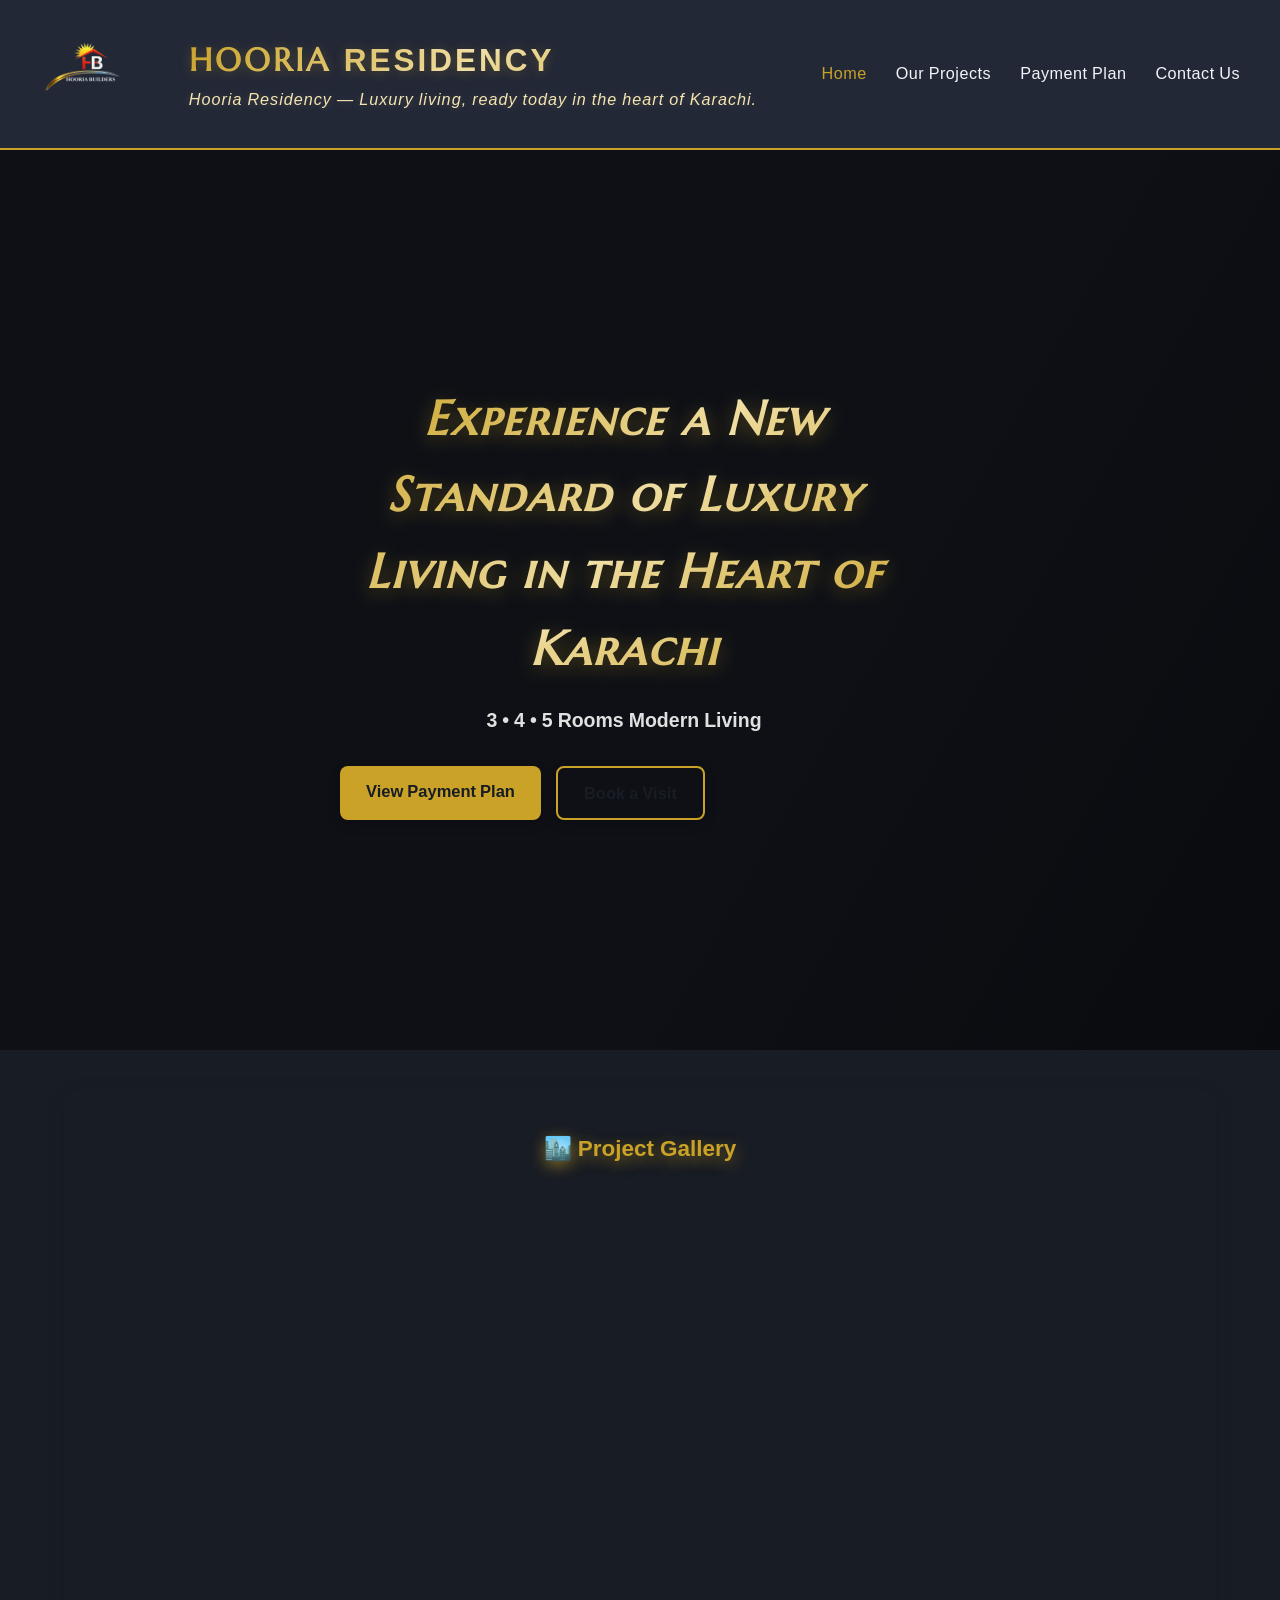
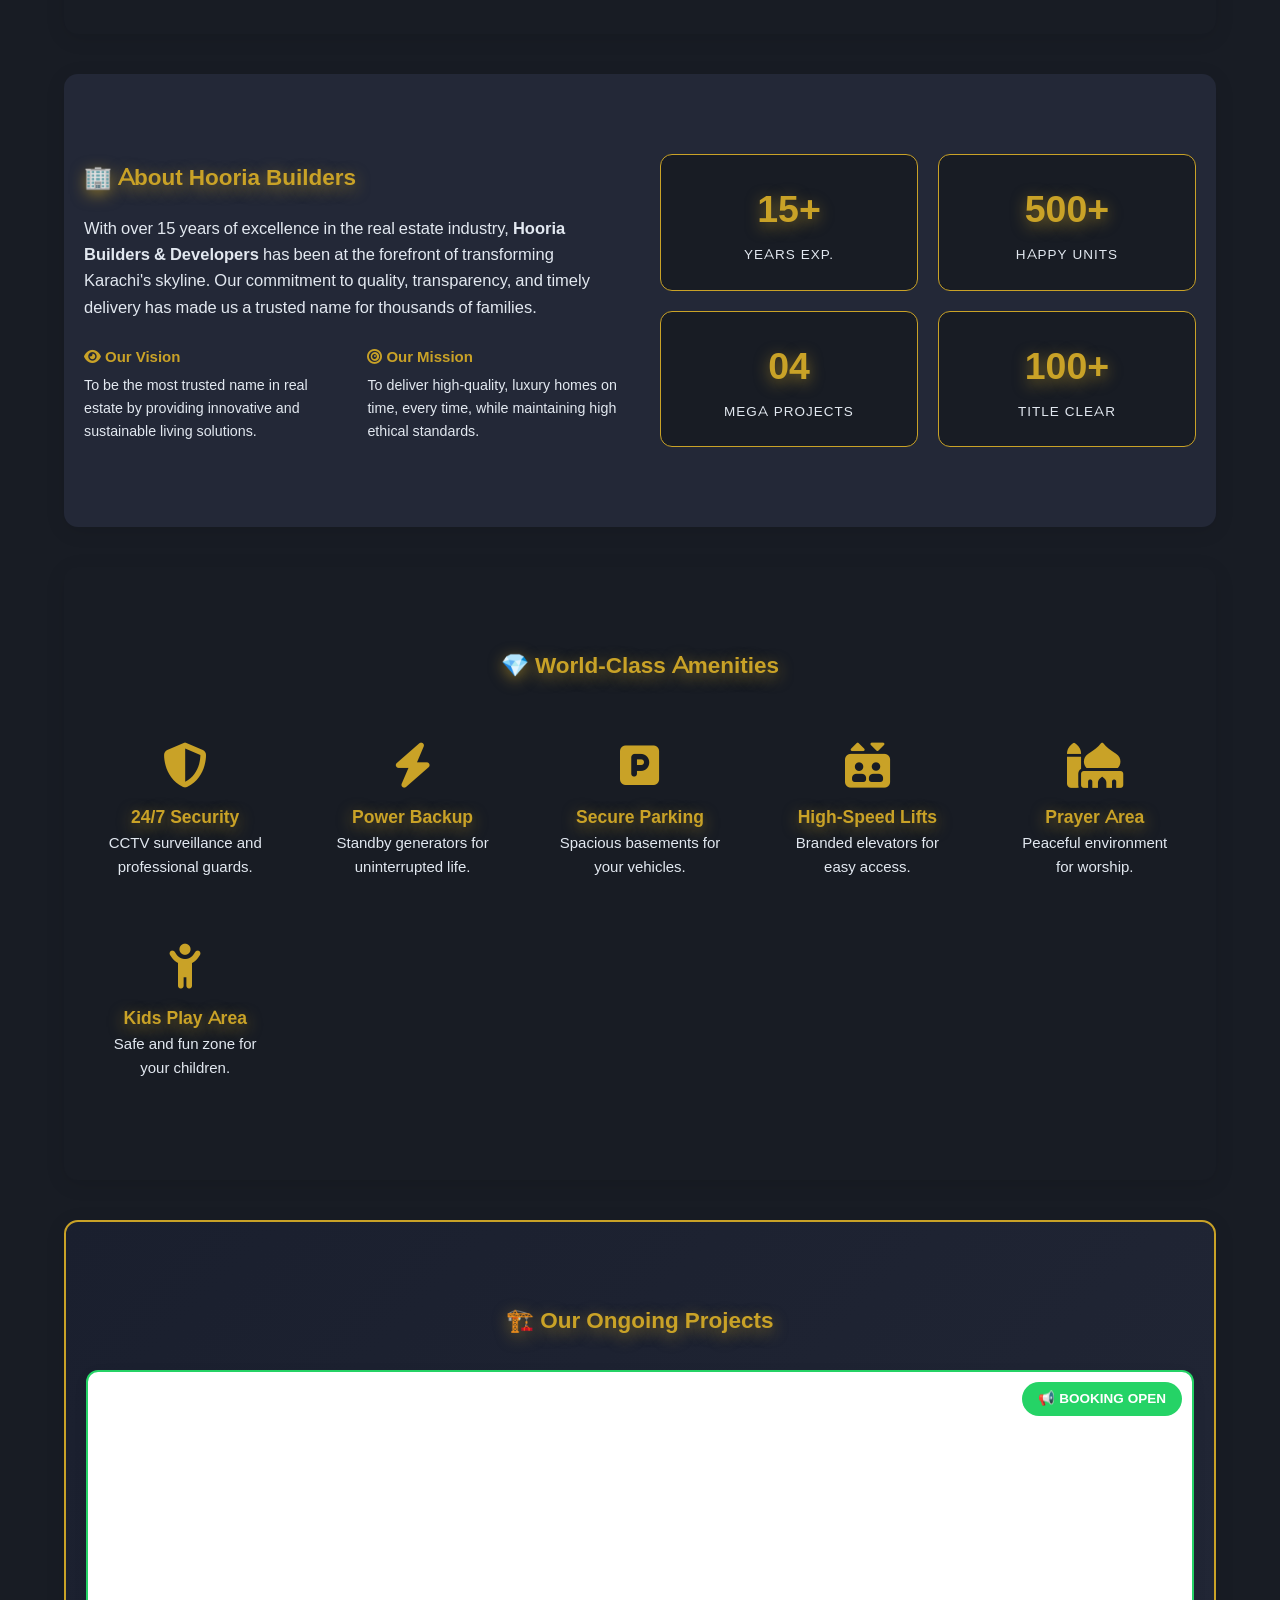
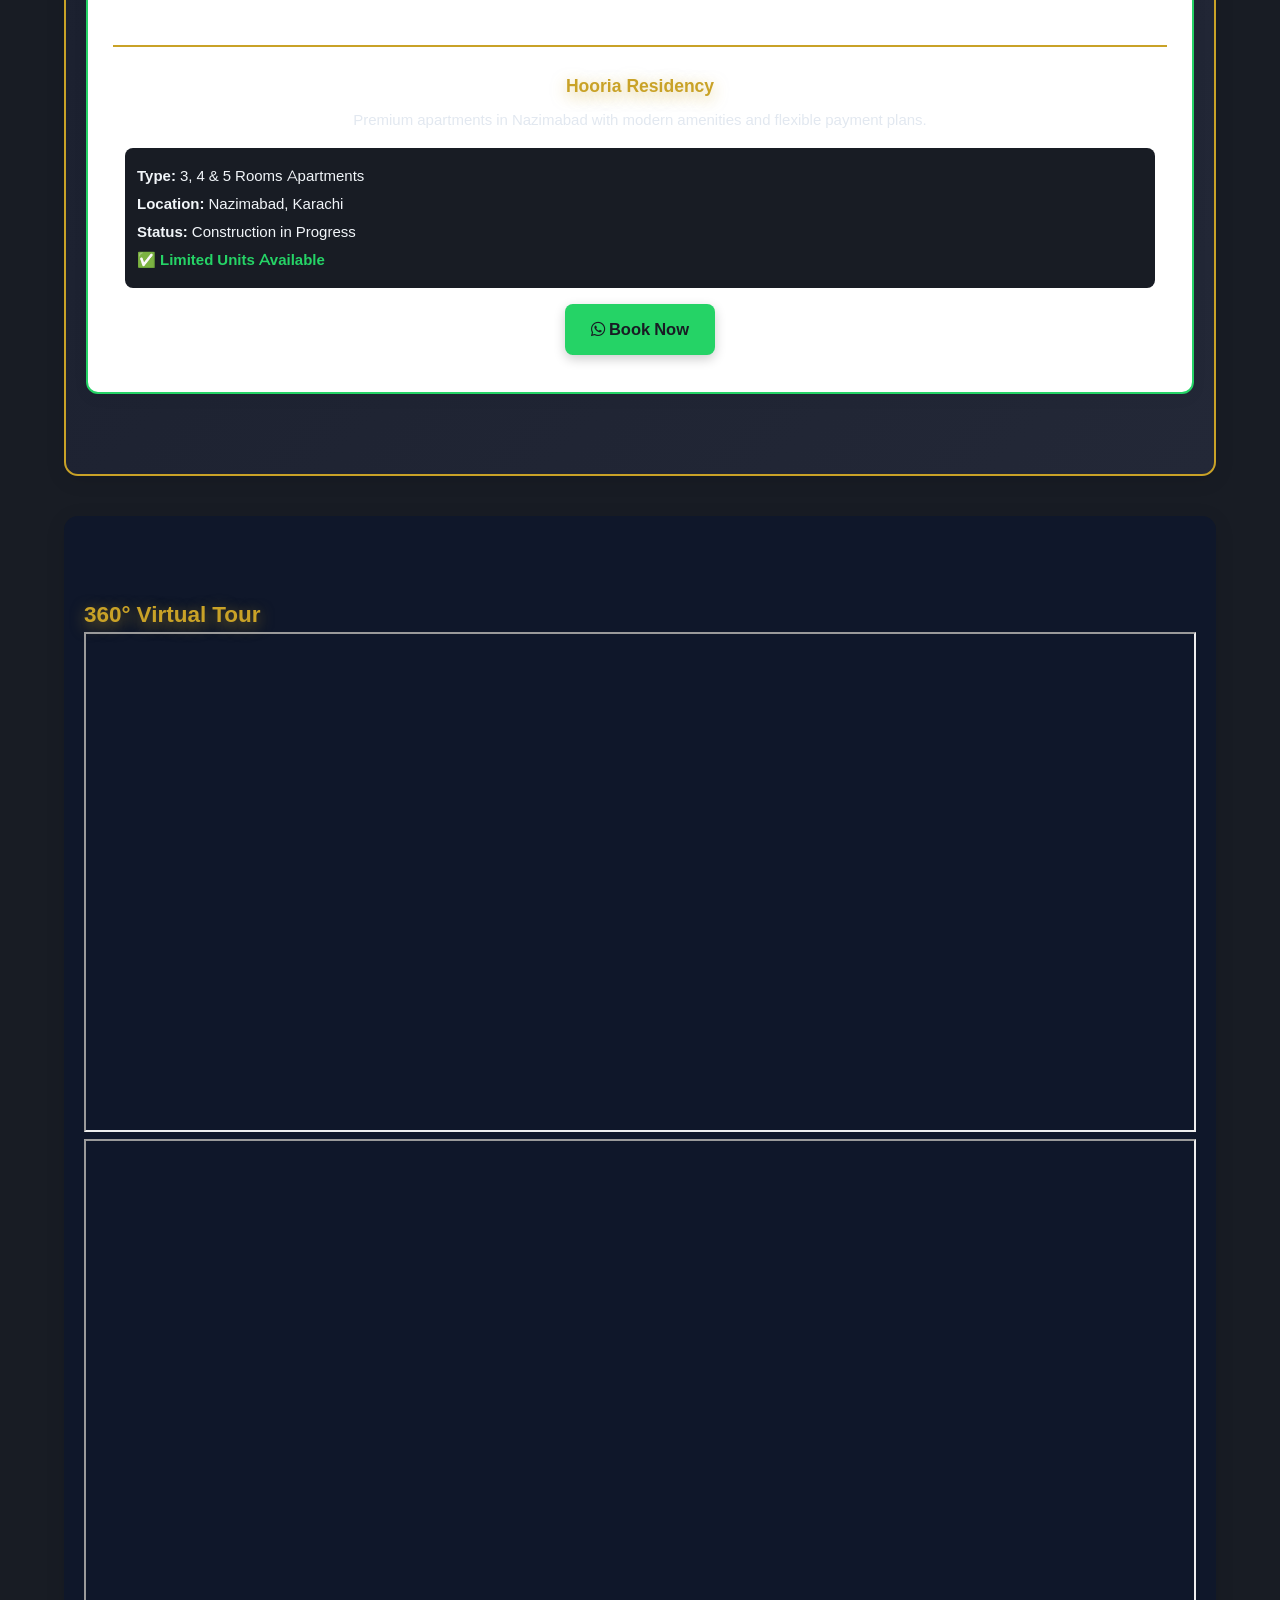
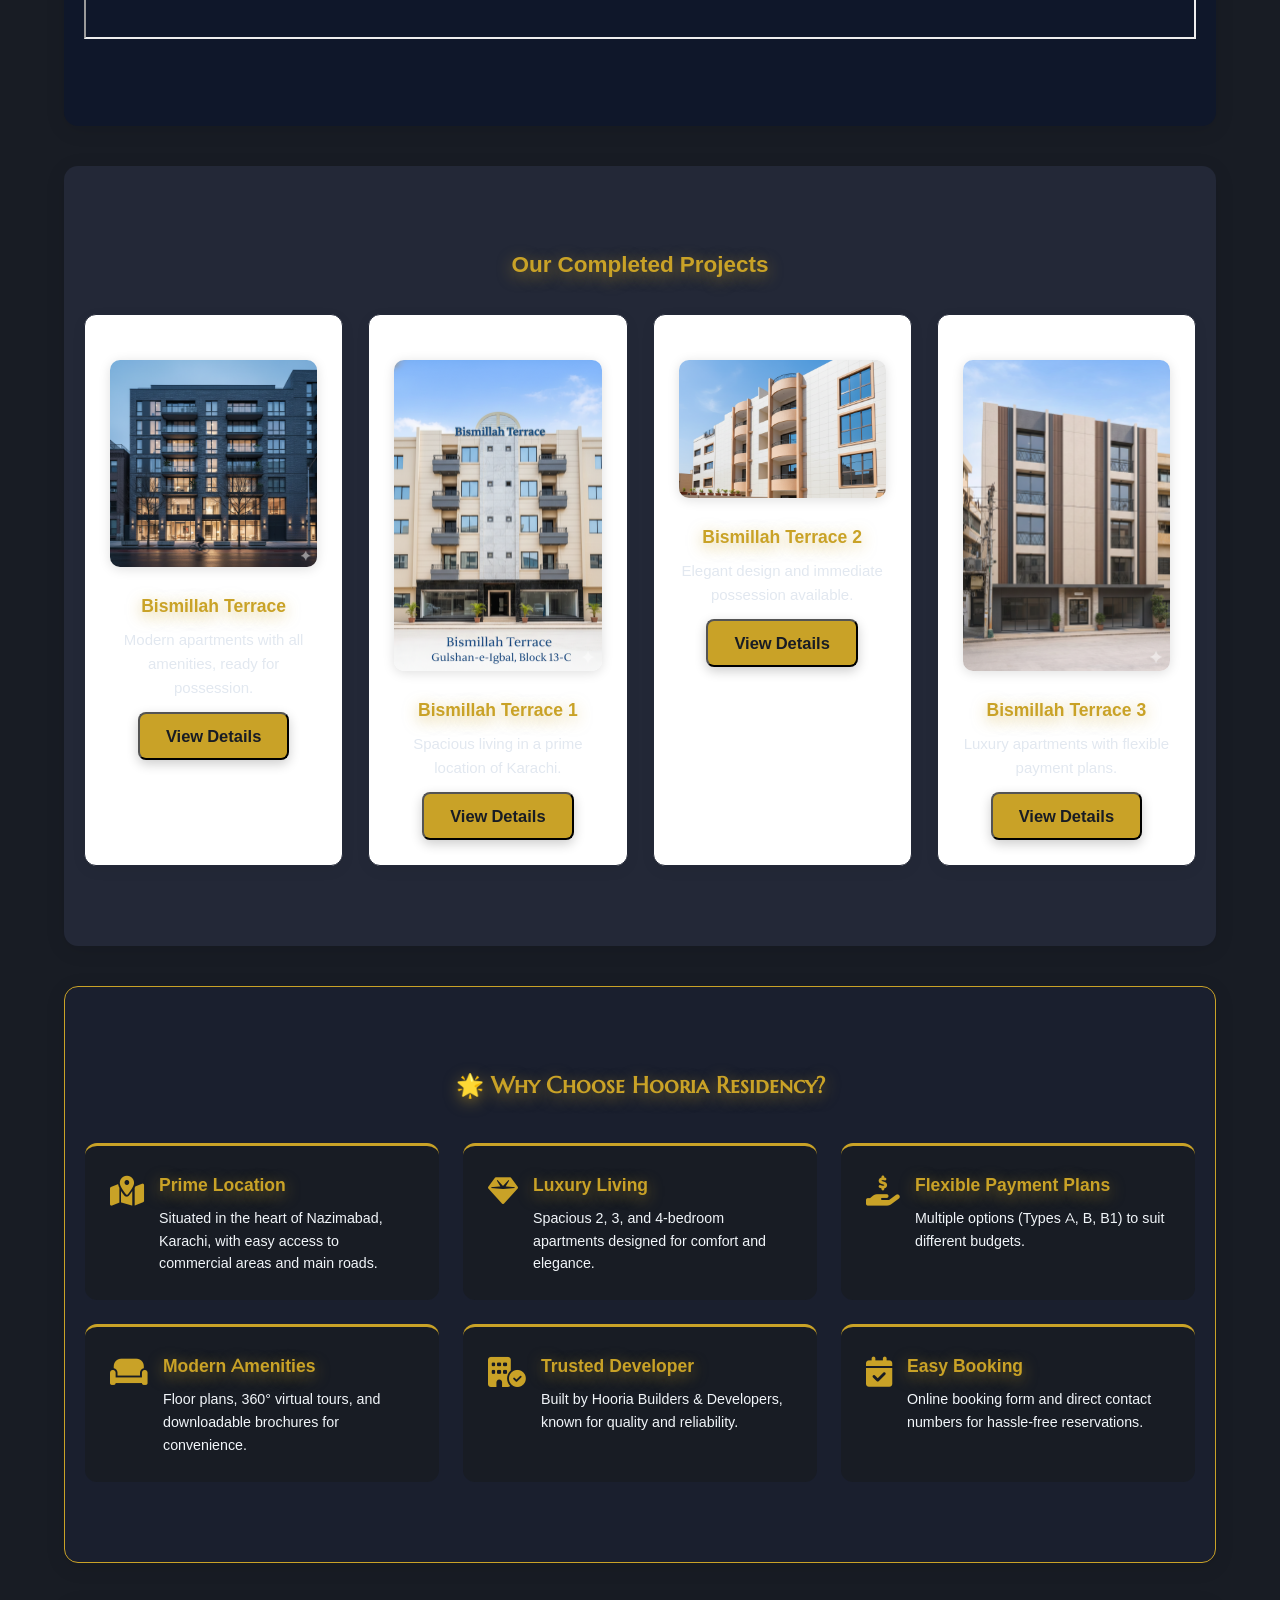
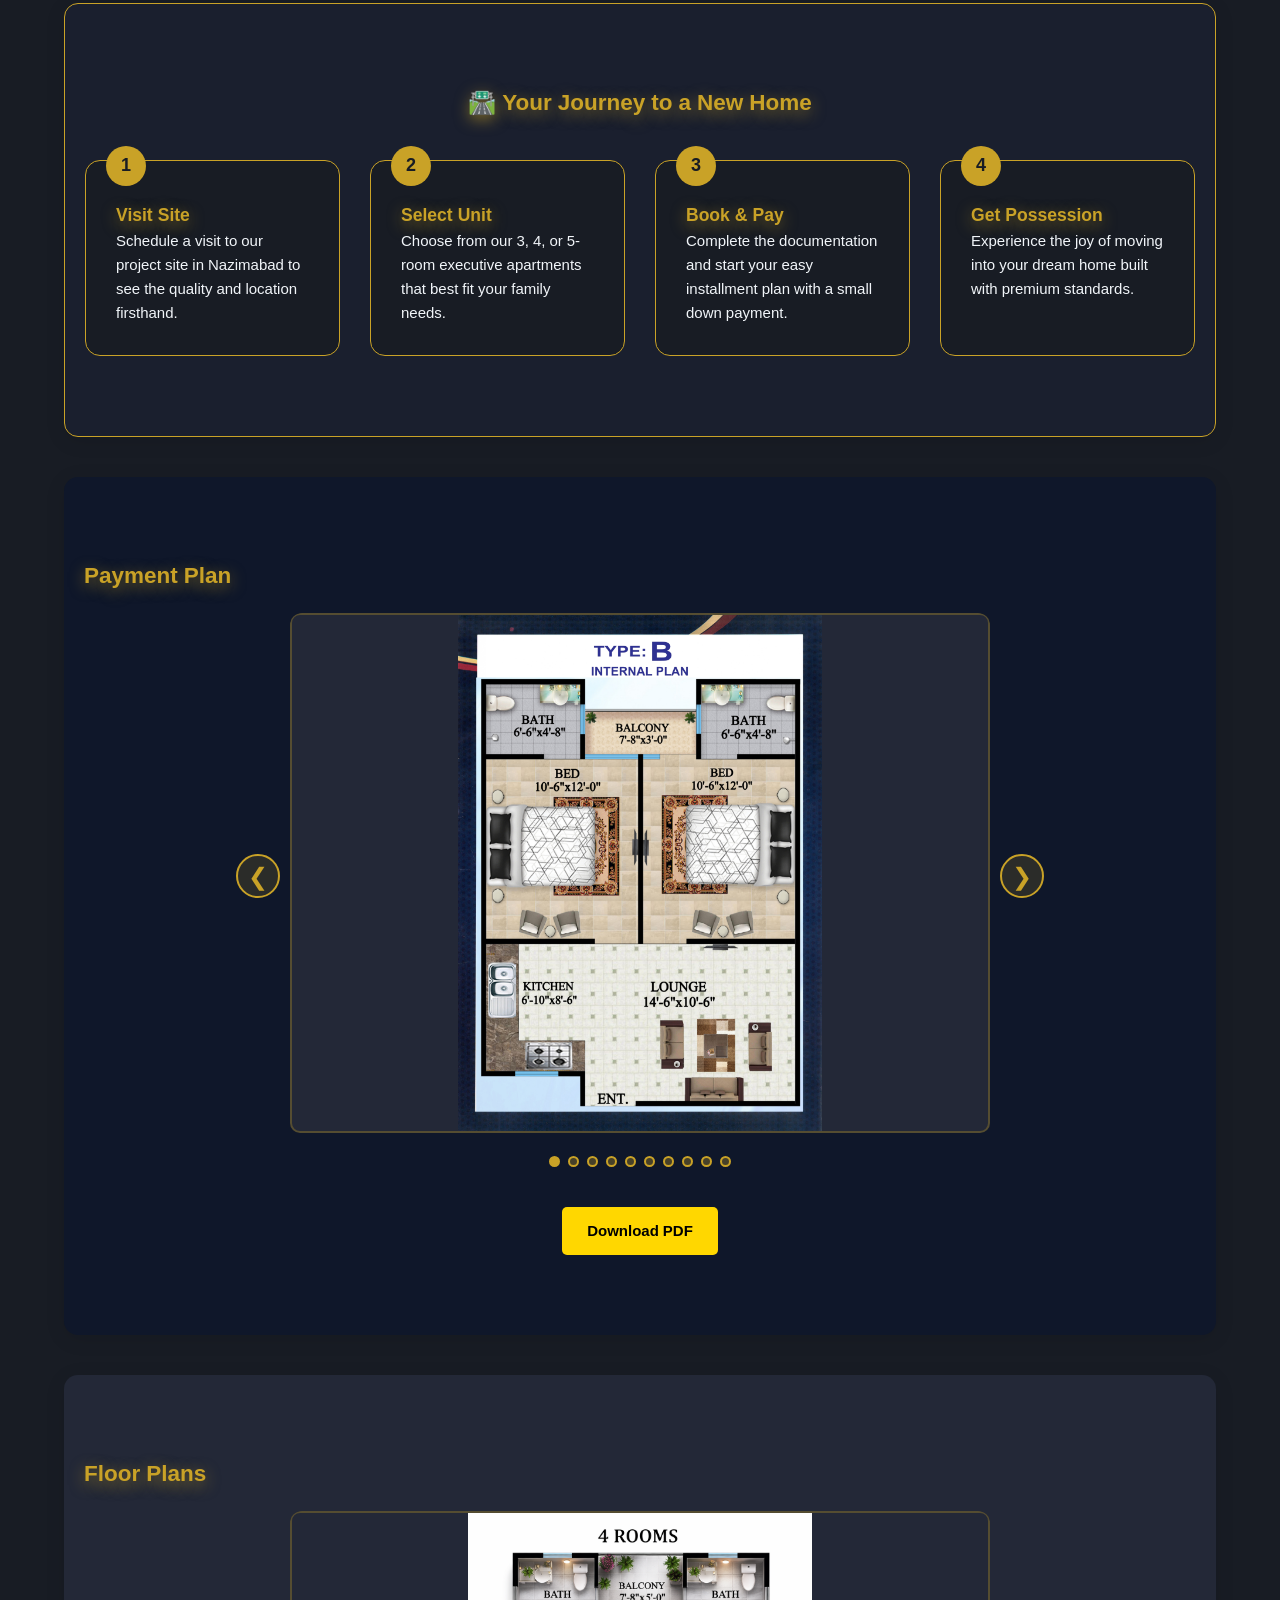
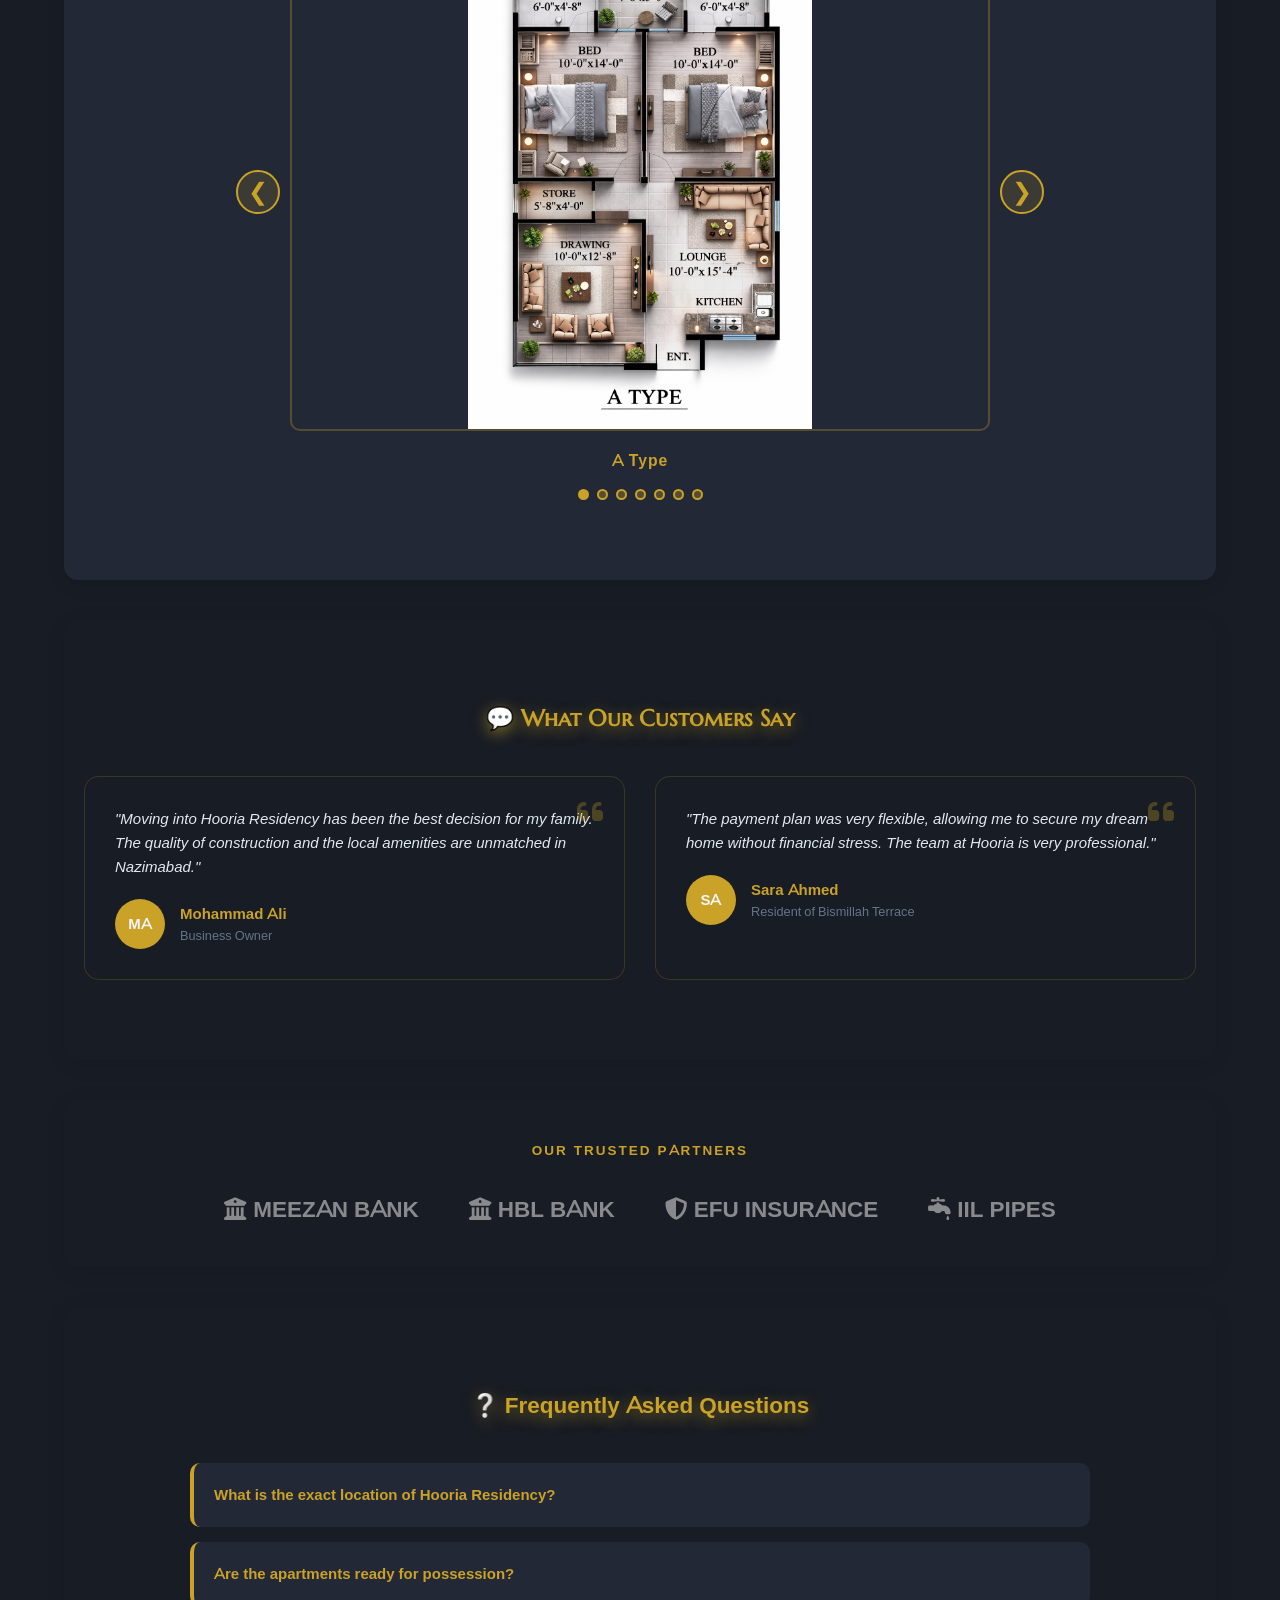
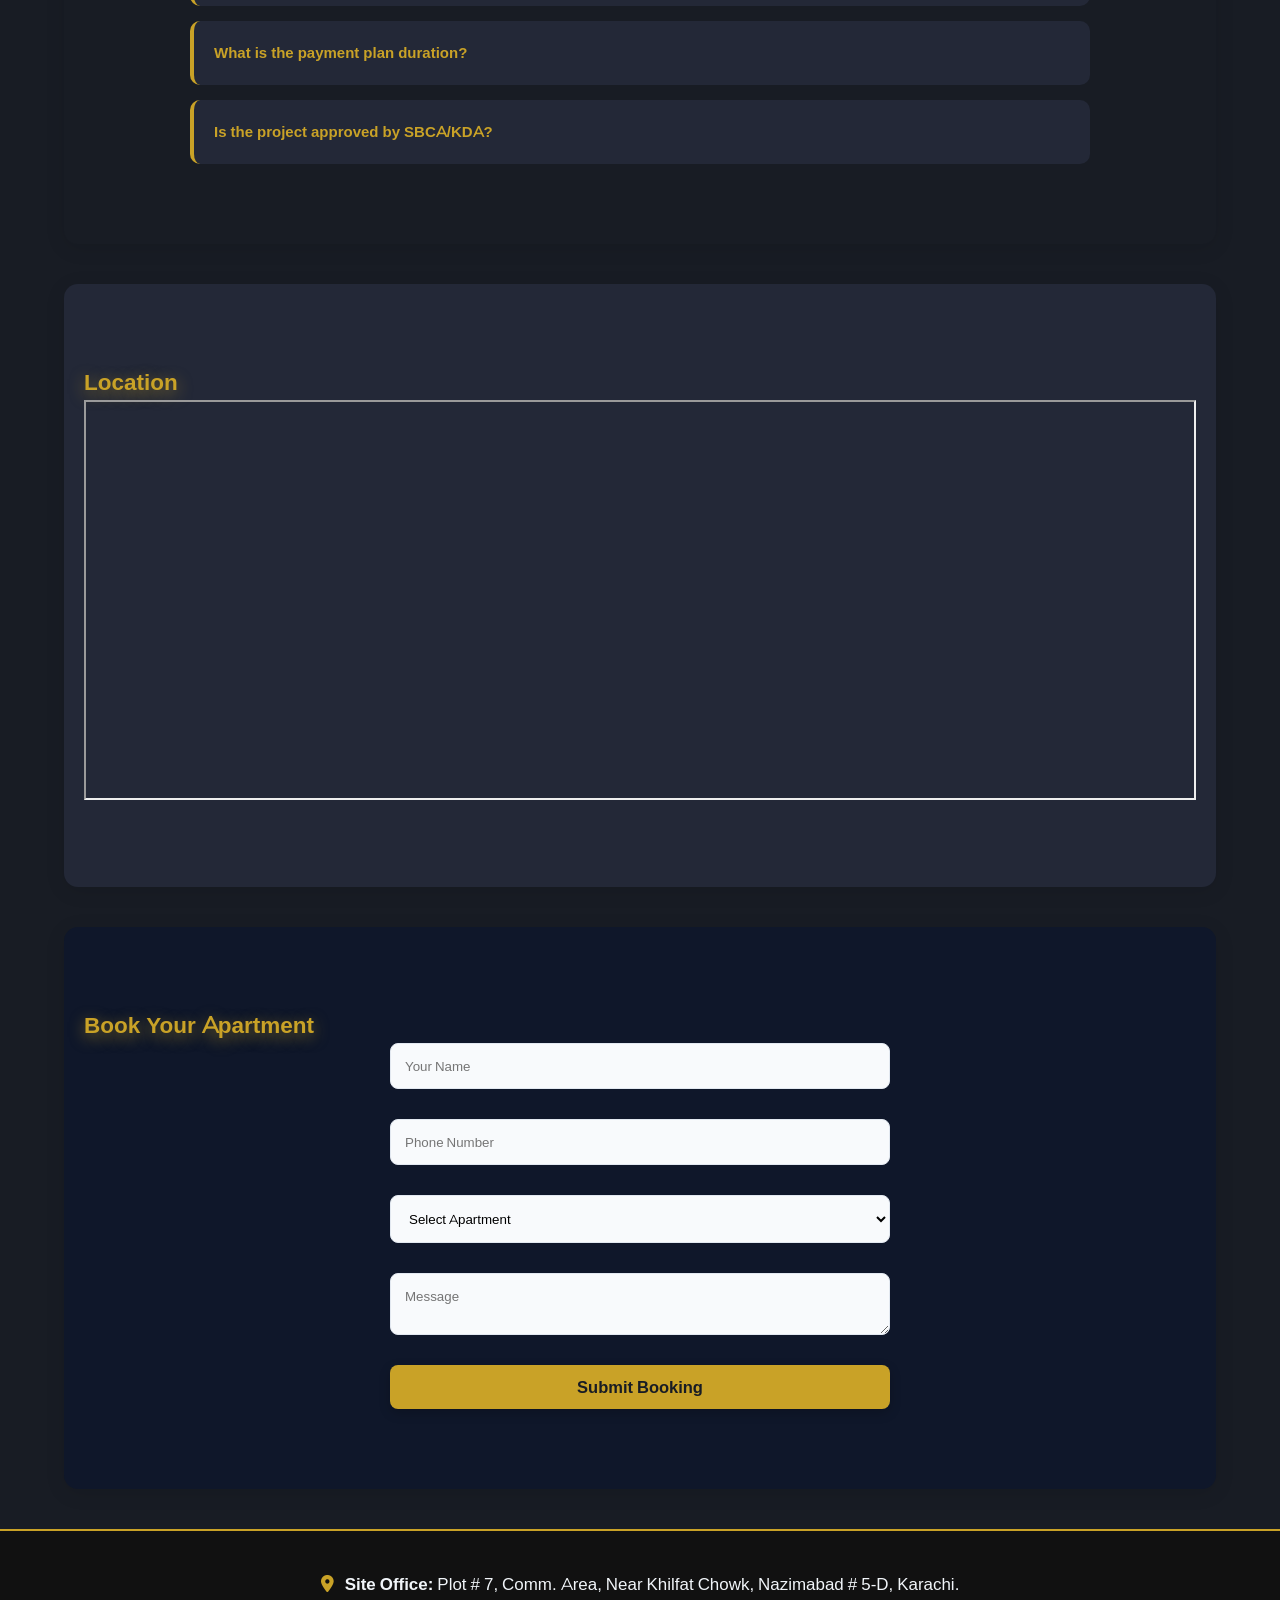
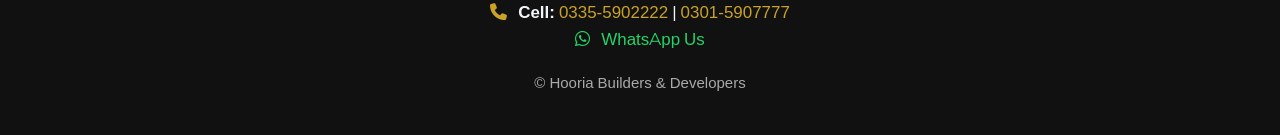
==== commit 6b20e542: "Install Vercel Web Analytics ## Vercel Web Analytics Installation  ### Summary Successfully installe" ====
--- a/index.html
+++ b/index.html
@@ -26,6 +26,12 @@
 src="https://www.facebook.com/tr?id=1715560959493003&ev=PageView&noscript=1"
 /></noscript>
 <!-- End Meta Pixel Code -->
+
+<!-- Vercel Web Analytics -->
+<script>
+  window.va = window.va || function () { (window.vaq = window.vaq || []).push(arguments); };
+</script>
+<script defer src="/_vercel/insights/script.js"></script>
 </head>
 
   <style>
